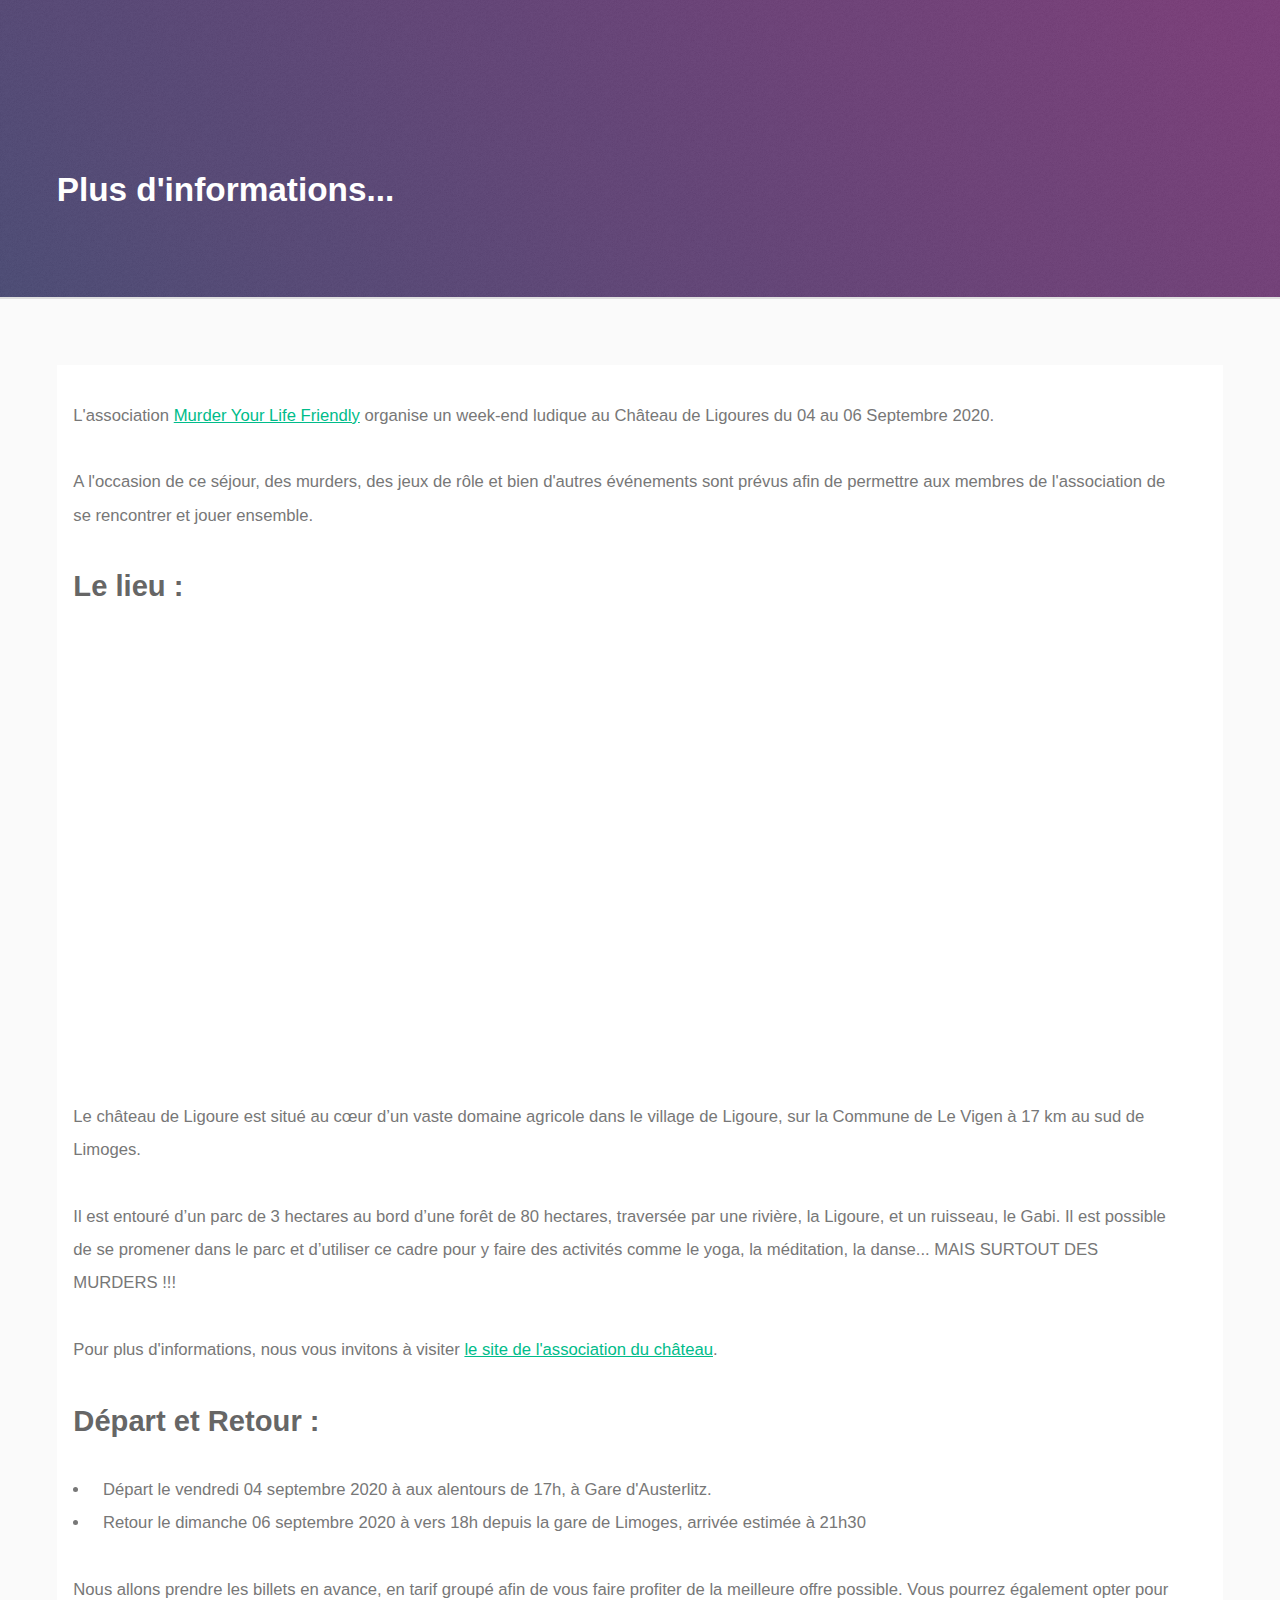
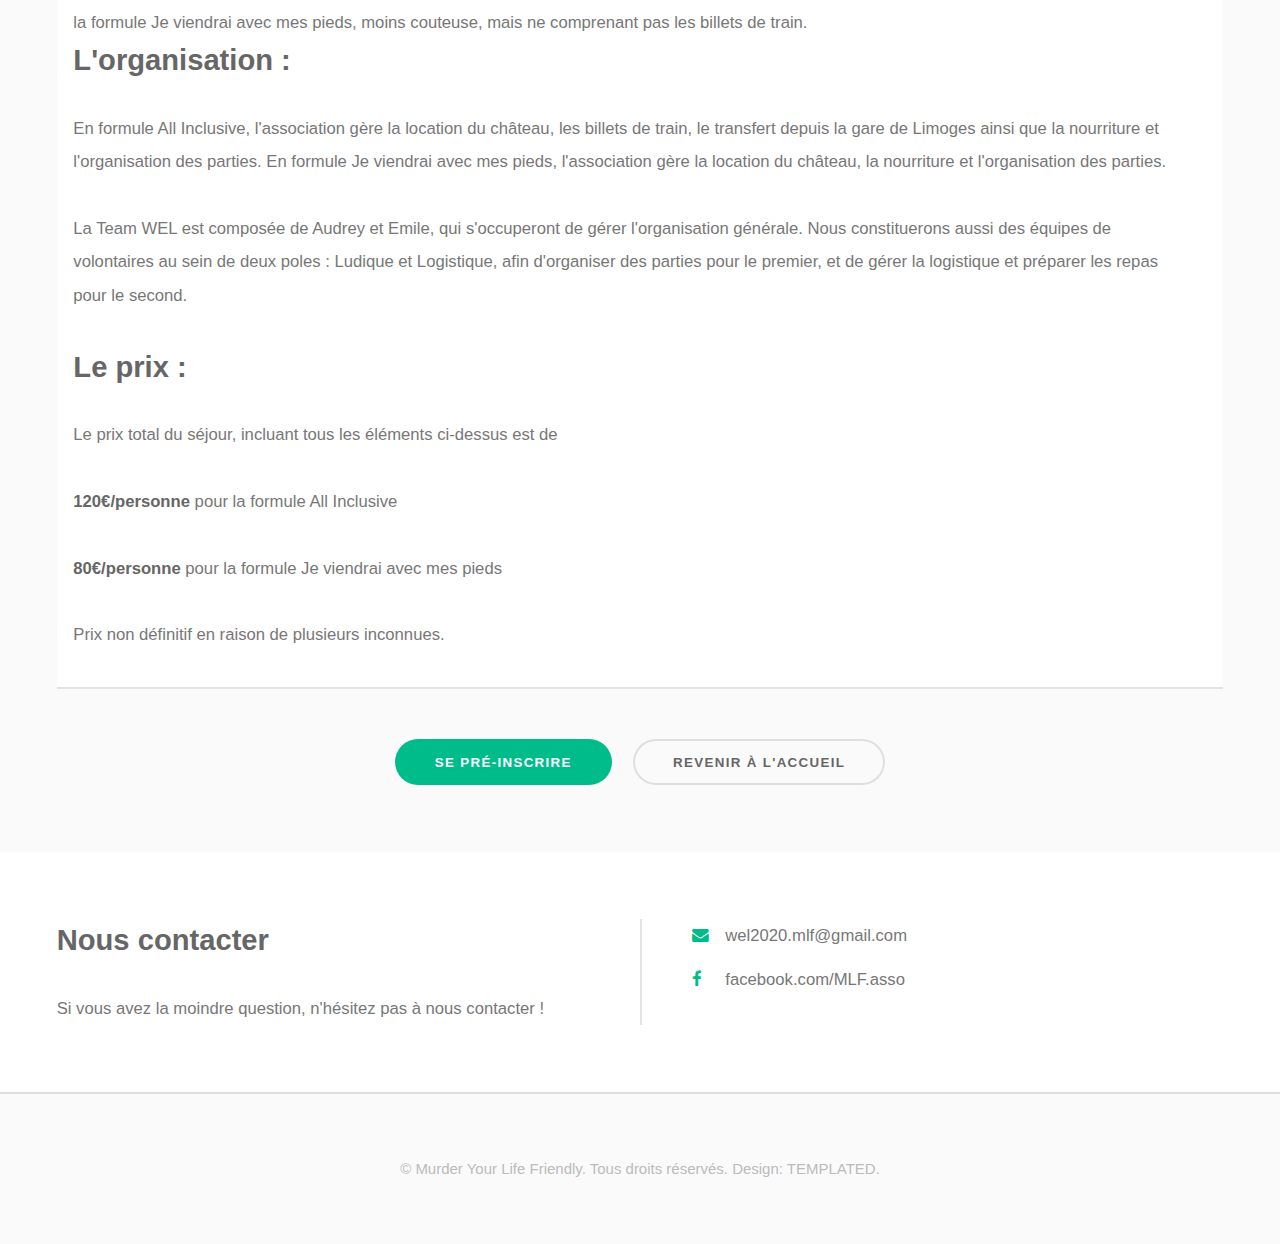
==== infos.html @ a739f050 "Pushing site" ====
<!DOCTYPE HTML>
<!--
	Prism by TEMPLATED
	templated.co @templatedco
	Released for free under the Creative Commons Attribution 3.0 license (templated.co/license)
-->
<html>
	<head>
		<title>MLF - WEL</title>
		<meta charset="utf-8" />
		<meta name="viewport" content="width=device-width, initial-scale=1" />
		<!--[if lte IE 8]><script src="assets/js/ie/html5shiv.js"></script><![endif]-->
		<link rel="stylesheet" href="assets/css/main.css" />
		<!--[if lte IE 9]><link rel="stylesheet" href="assets/css/ie9.css" /><![endif]-->
	</head>
	<body>

		<!-- Banner -->
			<section id="banner_small">
				<div class="inner split">
					<section>
						<h2>Plus d'informations...</h2>
					</section>
				</div>
			</section>

		<!-- One -->
		<!--
			<section id="one" class="wrapper">
				<div class="inner split">
					<section>
						<h2>Magna feugiat adipiscing</h2>
						<p>Lorem ipsum nisl sed cursus magna et amet veroeros. Sed phasellus aliquam et tempus lorem feugiat adipiscing lorem. Morbi pharetra vitae felis placerat pharetra. Nulla risus orci, dapibus id malesuada et nec, malesuada quis orci. Pellentesque eget consequat.</p>
						<ul class="actions">
							<li><a href="#" class="button alt">Learn more</a></li>
						</ul>
					</section>
					<section>
						<ul class="checklist">
							<li>Ipsum nisl sed cursus magna</li>
							<li>Amet veroeros sed aliquam consequat</li>
							<li>Tempus lorem adipiscing et lorem</li>
							<li>Morbi pharetra vitae felis placerat</li>
							<li>Pharetra nulla risus orci dapibus</li>
						</ul>
					</section>
				</div>
			</section>
		-->

		<!-- Two -->
			<section id="two" class="wrapper style2 alt">
				<div class="inner">
					<div class="spotlight">
						<div class="contentfull">
								<p>L'association <a href="https://mylf.fr/" target="_blank">Murder Your Life Friendly</a>&nbsp;organise un week-end ludique au Ch&acirc;teau de Ligoures du 04 au 06 Septembre 2020.</p>
								<p>A l'occasion de ce s&eacute;jour, des murders, des jeux de r&ocirc;le et bien d'autres &eacute;v&eacute;nements sont pr&eacute;vus afin de permettre aux membres de l'association de se rencontrer et jouer ensemble.</p>
								<h2>Le lieu :</h2>
								<iframe src="https://www.google.com/maps/embed?pb=!1m14!1m8!1m3!1d712831.6262749714!2d1.0717481382396996!3d45.741885128890125!3m2!1i1024!2i768!4f13.1!3m3!1m2!1s0x47f92dbee519f5dd%3A0xae5ae75491659375!2sCh%C3%A2teau%20Ligoure%2C%2087110%20Le%20Vigen!5e0!3m2!1sfr!2sfr!4v1578148401594!5m2!1sfr!2sfr" width="600" height="450" frameborder="0" style="border:0;" allowfullscreen=""></iframe>								<p>Le ch&acirc;teau de Ligoure est situ&eacute; au c&oelig;ur d&rsquo;un vaste domaine agricole dans le village de Ligoure, sur la Commune de Le Vigen &agrave; 17 km au sud de Limoges.&nbsp;</p>
								<p>Il est entour&eacute; d&rsquo;un parc de 3 hectares au bord d&rsquo;une for&ecirc;t de 80 hectares, travers&eacute;e par une rivi&egrave;re, la Ligoure, et un ruisseau, le Gabi. Il est possible de se promener dans le parc et d&rsquo;utiliser ce cadre pour y faire des activit&eacute;s comme le yoga, la m&eacute;ditation, la danse... MAIS SURTOUT DES MURDERS !!!</p>
								<p>Pour plus d'informations, nous vous invitons &agrave; visiter <a href="https://chateaudeligoure.wordpress.com/" target="_blank">le site de l'association du ch&acirc;teau</a>.</p>
								<h2>D&eacute;part et Retour :</h2>
								<ul>
								<li>&nbsp;D&eacute;part le vendredi 04 septembre 2020 &agrave; aux alentours de 17h, &agrave; Gare d'Austerlitz.</li>
								<li>&nbsp;Retour le dimanche 06 septembre 2020 &agrave; vers 18h depuis la gare de Limoges, arriv&eacute;e estim&eacute;e &agrave; 21h30</li>
								</ul>
								<div>Nous allons prendre les billets en avance, en tarif group&eacute; afin de vous faire profiter de la meilleure offre possible. Vous pourrez &eacute;galement opter pour la formule Je viendrai avec mes pieds, moins couteuse, mais ne comprenant pas les billets de train.</div>
								<h2>L'organisation :</h2>
								<p>En formule All Inclusive, l'association g&egrave;re la location du ch&acirc;teau, les billets de train, le transfert depuis la gare de Limoges ainsi que la nourriture et l'organisation des parties. En formule Je viendrai avec mes pieds, l'association g&egrave;re la location du ch&acirc;teau, la nourriture et l'organisation des parties.</p>
								<p>La Team WEL est compos&eacute;e de Audrey et Emile, qui s'occuperont de g&eacute;rer l'organisation générale. Nous constituerons aussi des &eacute;quipes de volontaires au sein de deux poles : Ludique et Logistique, afin d'organiser des parties pour le premier, et de g&eacute;rer la logistique et pr&eacute;parer les repas pour le second.</p>
								<h2>Le prix :</h2>
								<p>Le prix total du s&eacute;jour, incluant tous les &eacute;l&eacute;ments ci-dessus est de</p>
								<p><strong>120&euro;/personne</strong> pour la formule All Inclusive</p>
								<p><strong>80&euro;/personne</strong> pour la formule Je viendrai avec mes pieds</p>
								<p>Prix non d&eacute;finitif en raison de plusieurs inconnues.</p>
						</div>
					</div>
					<ul class="actions special">
						<li><a href="https://forms.gle/TdFomuJJEs3Grswm9" class="button special">Se pré-inscrire</a></li>
						<li><a href="index.html" class="button alt">Revenir à l'accueil</a></li>
					</ul>
				</div>
			</section>

		<!-- Contact -->
			<section id="contact" class="wrapper">
				<div class="inner split">
					<section>
						<h2>Nous contacter</h2>
						<p>Si vous avez la moindre question, n'hésitez pas à nous contacter !</p>				
					</section>
					<section>
						<ul class="contact">
							<li class="fa-envelope"><a href="mailto:wel2020.mlf@gmail.com" target="_blank">wel2020.mlf@gmail.com</a></li>
							<li class="fa-facebook"><a href="https://www.facebook.com/MLF.asso/" target="_blank">facebook.com/MLF.asso</a></li>
						</ul>
					</section>
				</div>
			</section>

		<!-- Footer -->
			<footer id="footer">
				<div class="copyright">
					&copy; Murder Your Life Friendly. Tous droits réservés. Design: <a href="http://templated.co">TEMPLATED</a>.
				</div>
			</footer>

		<!-- Scripts -->
			<script src="assets/js/jquery.min.js"></script>
			<script src="assets/js/skel.min.js"></script>
			<script src="assets/js/util.js"></script>
			<!--[if lte IE 8]><script src="assets/js/ie/respond.min.js"></script><![endif]-->
			<script src="assets/js/main.js"></script>

	</body>
</html>
---- assets/css/main.css ----
@import url(font-awesome.min.css);

/*
	Prism by TEMPLATED
	templated.co @templatedco
	Released for free under the Creative Commons Attribution 3.0 license (templated.co/license)
*/

/* Reset */

	html, body, div, span, applet, object, iframe, h1, h2, h3, h4, h5, h6, p, blockquote, pre, a, abbr, acronym, address, big, cite, code, del, dfn, em, img, ins, kbd, q, s, samp, small, strike, strong, sub, sup, tt, var, b, u, i, center, dl, dt, dd, ol, ul, li, fieldset, form, label, legend, table, caption, tbody, tfoot, thead, tr, th, td, article, aside, canvas, details, embed, figure, figcaption, footer, header, hgroup, menu, nav, output, ruby, section, summary, time, mark, audio, video {
		margin: 0;
		padding: 0;
		border: 0;
		font-size: 100%;
		font: inherit;
		vertical-align: baseline;
	}

	article, aside, details, figcaption, figure, footer, header, hgroup, menu, nav, section {
		display: block;
	}

	body {
		line-height: 1;
	}

	ol, ul {
		list-style: none;
	}

	blockquote, q {
		quotes: none;
	}

	blockquote:before, blockquote:after, q:before, q:after {
		content: '';
		content: none;
	}

	table {
		border-collapse: collapse;
		border-spacing: 0;
	}

	body {
		-webkit-text-size-adjust: none;
	}

/* Box Model */

	*, *:before, *:after {
		-moz-box-sizing: border-box;
		-webkit-box-sizing: border-box;
		box-sizing: border-box;
	}

/* Grid */

	.row {
		border-bottom: solid 1px transparent;
		-moz-box-sizing: border-box;
		-webkit-box-sizing: border-box;
		box-sizing: border-box;
	}

	.row > * {
		float: left;
		-moz-box-sizing: border-box;
		-webkit-box-sizing: border-box;
		box-sizing: border-box;
	}

	.row:after, .row:before {
		content: '';
		display: block;
		clear: both;
		height: 0;
	}

	.row.uniform > * > :first-child {
		margin-top: 0;
	}

	.row.uniform > * > :last-child {
		margin-bottom: 0;
	}

	.row.\30 \25 > * {
		padding: 0 0 0 0em;
	}

	.row.\30 \25 {
		margin: 0 0 -1px 0em;
	}

	.row.uniform.\30 \25 > * {
		padding: 0em 0 0 0em;
	}

	.row.uniform.\30 \25 {
		margin: 0em 0 -1px 0em;
	}

	.row > * {
		padding: 0 0 0 2em;
	}

	.row {
		margin: 0 0 -1px -2em;
	}

	.row.uniform > * {
		padding: 2em 0 0 2em;
	}

	.row.uniform {
		margin: -2em 0 -1px -2em;
	}

	.row.\32 00\25 > * {
		padding: 0 0 0 4em;
	}

	.row.\32 00\25 {
		margin: 0 0 -1px -4em;
	}

	.row.uniform.\32 00\25 > * {
		padding: 4em 0 0 4em;
	}

	.row.uniform.\32 00\25 {
		margin: -4em 0 -1px -4em;
	}

	.row.\31 50\25 > * {
		padding: 0 0 0 3em;
	}

	.row.\31 50\25 {
		margin: 0 0 -1px -3em;
	}

	.row.uniform.\31 50\25 > * {
		padding: 3em 0 0 3em;
	}

	.row.uniform.\31 50\25 {
		margin: -3em 0 -1px -3em;
	}

	.row.\35 0\25 > * {
		padding: 0 0 0 1em;
	}

	.row.\35 0\25 {
		margin: 0 0 -1px -1em;
	}

	.row.uniform.\35 0\25 > * {
		padding: 1em 0 0 1em;
	}

	.row.uniform.\35 0\25 {
		margin: -1em 0 -1px -1em;
	}

	.row.\32 5\25 > * {
		padding: 0 0 0 0.5em;
	}

	.row.\32 5\25 {
		margin: 0 0 -1px -0.5em;
	}

	.row.uniform.\32 5\25 > * {
		padding: 0.5em 0 0 0.5em;
	}

	.row.uniform.\32 5\25 {
		margin: -0.5em 0 -1px -0.5em;
	}

	.\31 2u, .\31 2u\24 {
		width: 100%;
		clear: none;
		margin-left: 0;
	}

	.\31 1u, .\31 1u\24 {
		width: 91.6666666667%;
		clear: none;
		margin-left: 0;
	}

	.\31 0u, .\31 0u\24 {
		width: 83.3333333333%;
		clear: none;
		margin-left: 0;
	}

	.\39 u, .\39 u\24 {
		width: 75%;
		clear: none;
		margin-left: 0;
	}

	.\38 u, .\38 u\24 {
		width: 66.6666666667%;
		clear: none;
		margin-left: 0;
	}

	.\37 u, .\37 u\24 {
		width: 58.3333333333%;
		clear: none;
		margin-left: 0;
	}

	.\36 u, .\36 u\24 {
		width: 50%;
		clear: none;
		margin-left: 0;
	}

	.\35 u, .\35 u\24 {
		width: 41.6666666667%;
		clear: none;
		margin-left: 0;
	}

	.\34 u, .\34 u\24 {
		width: 33.3333333333%;
		clear: none;
		margin-left: 0;
	}

	.\33 u, .\33 u\24 {
		width: 25%;
		clear: none;
		margin-left: 0;
	}

	.\32 u, .\32 u\24 {
		width: 16.6666666667%;
		clear: none;
		margin-left: 0;
	}

	.\31 u, .\31 u\24 {
		width: 8.3333333333%;
		clear: none;
		margin-left: 0;
	}

	.\31 2u\24 + *,
	.\31 1u\24 + *,
	.\31 0u\24 + *,
	.\39 u\24 + *,
	.\38 u\24 + *,
	.\37 u\24 + *,
	.\36 u\24 + *,
	.\35 u\24 + *,
	.\34 u\24 + *,
	.\33 u\24 + *,
	.\32 u\24 + *,
	.\31 u\24 + * {
		clear: left;
	}

	.\-11u {
		margin-left: 91.66667%;
	}

	.\-10u {
		margin-left: 83.33333%;
	}

	.\-9u {
		margin-left: 75%;
	}

	.\-8u {
		margin-left: 66.66667%;
	}

	.\-7u {
		margin-left: 58.33333%;
	}

	.\-6u {
		margin-left: 50%;
	}

	.\-5u {
		margin-left: 41.66667%;
	}

	.\-4u {
		margin-left: 33.33333%;
	}

	.\-3u {
		margin-left: 25%;
	}

	.\-2u {
		margin-left: 16.66667%;
	}

	.\-1u {
		margin-left: 8.33333%;
	}

	@media screen and (max-width: 1680px) {

		.row > * {
			padding: 0 0 0 2em;
		}

		.row {
			margin: 0 0 -1px -2em;
		}

		.row.uniform > * {
			padding: 2em 0 0 2em;
		}

		.row.uniform {
			margin: -2em 0 -1px -2em;
		}

		.row.\32 00\25 > * {
			padding: 0 0 0 4em;
		}

		.row.\32 00\25 {
			margin: 0 0 -1px -4em;
		}

		.row.uniform.\32 00\25 > * {
			padding: 4em 0 0 4em;
		}

		.row.uniform.\32 00\25 {
			margin: -4em 0 -1px -4em;
		}

		.row.\31 50\25 > * {
			padding: 0 0 0 3em;
		}

		.row.\31 50\25 {
			margin: 0 0 -1px -3em;
		}

		.row.uniform.\31 50\25 > * {
			padding: 3em 0 0 3em;
		}

		.row.uniform.\31 50\25 {
			margin: -3em 0 -1px -3em;
		}

		.row.\35 0\25 > * {
			padding: 0 0 0 1em;
		}

		.row.\35 0\25 {
			margin: 0 0 -1px -1em;
		}

		.row.uniform.\35 0\25 > * {
			padding: 1em 0 0 1em;
		}

		.row.uniform.\35 0\25 {
			margin: -1em 0 -1px -1em;
		}

		.row.\32 5\25 > * {
			padding: 0 0 0 0.5em;
		}

		.row.\32 5\25 {
			margin: 0 0 -1px -0.5em;
		}

		.row.uniform.\32 5\25 > * {
			padding: 0.5em 0 0 0.5em;
		}

		.row.uniform.\32 5\25 {
			margin: -0.5em 0 -1px -0.5em;
		}

		.\31 2u\28xlarge\29, .\31 2u\24\28xlarge\29 {
			width: 100%;
			clear: none;
			margin-left: 0;
		}

		.\31 1u\28xlarge\29, .\31 1u\24\28xlarge\29 {
			width: 91.6666666667%;
			clear: none;
			margin-left: 0;
		}

		.\31 0u\28xlarge\29, .\31 0u\24\28xlarge\29 {
			width: 83.3333333333%;
			clear: none;
			margin-left: 0;
		}

		.\39 u\28xlarge\29, .\39 u\24\28xlarge\29 {
			width: 75%;
			clear: none;
			margin-left: 0;
		}

		.\38 u\28xlarge\29, .\38 u\24\28xlarge\29 {
			width: 66.6666666667%;
			clear: none;
			margin-left: 0;
		}

		.\37 u\28xlarge\29, .\37 u\24\28xlarge\29 {
			width: 58.3333333333%;
			clear: none;
			margin-left: 0;
		}

		.\36 u\28xlarge\29, .\36 u\24\28xlarge\29 {
			width: 50%;
			clear: none;
			margin-left: 0;
		}

		.\35 u\28xlarge\29, .\35 u\24\28xlarge\29 {
			width: 41.6666666667%;
			clear: none;
			margin-left: 0;
		}

		.\34 u\28xlarge\29, .\34 u\24\28xlarge\29 {
			width: 33.3333333333%;
			clear: none;
			margin-left: 0;
		}

		.\33 u\28xlarge\29, .\33 u\24\28xlarge\29 {
			width: 25%;
			clear: none;
			margin-left: 0;
		}

		.\32 u\28xlarge\29, .\32 u\24\28xlarge\29 {
			width: 16.6666666667%;
			clear: none;
			margin-left: 0;
		}

		.\31 u\28xlarge\29, .\31 u\24\28xlarge\29 {
			width: 8.3333333333%;
			clear: none;
			margin-left: 0;
		}

		.\31 2u\24\28xlarge\29 + *,
		.\31 1u\24\28xlarge\29 + *,
		.\31 0u\24\28xlarge\29 + *,
		.\39 u\24\28xlarge\29 + *,
		.\38 u\24\28xlarge\29 + *,
		.\37 u\24\28xlarge\29 + *,
		.\36 u\24\28xlarge\29 + *,
		.\35 u\24\28xlarge\29 + *,
		.\34 u\24\28xlarge\29 + *,
		.\33 u\24\28xlarge\29 + *,
		.\32 u\24\28xlarge\29 + *,
		.\31 u\24\28xlarge\29 + * {
			clear: left;
		}

		.\-11u\28xlarge\29 {
			margin-left: 91.66667%;
		}

		.\-10u\28xlarge\29 {
			margin-left: 83.33333%;
		}

		.\-9u\28xlarge\29 {
			margin-left: 75%;
		}

		.\-8u\28xlarge\29 {
			margin-left: 66.66667%;
		}

		.\-7u\28xlarge\29 {
			margin-left: 58.33333%;
		}

		.\-6u\28xlarge\29 {
			margin-left: 50%;
		}

		.\-5u\28xlarge\29 {
			margin-left: 41.66667%;
		}

		.\-4u\28xlarge\29 {
			margin-left: 33.33333%;
		}

		.\-3u\28xlarge\29 {
			margin-left: 25%;
		}

		.\-2u\28xlarge\29 {
			margin-left: 16.66667%;
		}

		.\-1u\28xlarge\29 {
			margin-left: 8.33333%;
		}

	}

	@media screen and (max-width: 1366px) {

		.row > * {
			padding: 0 0 0 1.5em;
		}

		.row {
			margin: 0 0 -1px -1.5em;
		}

		.row.uniform > * {
			padding: 1.5em 0 0 1.5em;
		}

		.row.uniform {
			margin: -1.5em 0 -1px -1.5em;
		}

		.row.\32 00\25 > * {
			padding: 0 0 0 3em;
		}

		.row.\32 00\25 {
			margin: 0 0 -1px -3em;
		}

		.row.uniform.\32 00\25 > * {
			padding: 3em 0 0 3em;
		}

		.row.uniform.\32 00\25 {
			margin: -3em 0 -1px -3em;
		}

		.row.\31 50\25 > * {
			padding: 0 0 0 2.25em;
		}

		.row.\31 50\25 {
			margin: 0 0 -1px -2.25em;
		}

		.row.uniform.\31 50\25 > * {
			padding: 2.25em 0 0 2.25em;
		}

		.row.uniform.\31 50\25 {
			margin: -2.25em 0 -1px -2.25em;
		}

		.row.\35 0\25 > * {
			padding: 0 0 0 0.75em;
		}

		.row.\35 0\25 {
			margin: 0 0 -1px -0.75em;
		}

		.row.uniform.\35 0\25 > * {
			padding: 0.75em 0 0 0.75em;
		}

		.row.uniform.\35 0\25 {
			margin: -0.75em 0 -1px -0.75em;
		}

		.row.\32 5\25 > * {
			padding: 0 0 0 0.375em;
		}

		.row.\32 5\25 {
			margin: 0 0 -1px -0.375em;
		}

		.row.uniform.\32 5\25 > * {
			padding: 0.375em 0 0 0.375em;
		}

		.row.uniform.\32 5\25 {
			margin: -0.375em 0 -1px -0.375em;
		}

		.\31 2u\28large\29, .\31 2u\24\28large\29 {
			width: 100%;
			clear: none;
			margin-left: 0;
		}

		.\31 1u\28large\29, .\31 1u\24\28large\29 {
			width: 91.6666666667%;
			clear: none;
			margin-left: 0;
		}

		.\31 0u\28large\29, .\31 0u\24\28large\29 {
			width: 83.3333333333%;
			clear: none;
			margin-left: 0;
		}

		.\39 u\28large\29, .\39 u\24\28large\29 {
			width: 75%;
			clear: none;
			margin-left: 0;
		}

		.\38 u\28large\29, .\38 u\24\28large\29 {
			width: 66.6666666667%;
			clear: none;
			margin-left: 0;
		}

		.\37 u\28large\29, .\37 u\24\28large\29 {
			width: 58.3333333333%;
			clear: none;
			margin-left: 0;
		}

		.\36 u\28large\29, .\36 u\24\28large\29 {
			width: 50%;
			clear: none;
			margin-left: 0;
		}

		.\35 u\28large\29, .\35 u\24\28large\29 {
			width: 41.6666666667%;
			clear: none;
			margin-left: 0;
		}

		.\34 u\28large\29, .\34 u\24\28large\29 {
			width: 33.3333333333%;
			clear: none;
			margin-left: 0;
		}

		.\33 u\28large\29, .\33 u\24\28large\29 {
			width: 25%;
			clear: none;
			margin-left: 0;
		}

		.\32 u\28large\29, .\32 u\24\28large\29 {
			width: 16.6666666667%;
			clear: none;
			margin-left: 0;
		}

		.\31 u\28large\29, .\31 u\24\28large\29 {
			width: 8.3333333333%;
			clear: none;
			margin-left: 0;
		}

		.\31 2u\24\28large\29 + *,
		.\31 1u\24\28large\29 + *,
		.\31 0u\24\28large\29 + *,
		.\39 u\24\28large\29 + *,
		.\38 u\24\28large\29 + *,
		.\37 u\24\28large\29 + *,
		.\36 u\24\28large\29 + *,
		.\35 u\24\28large\29 + *,
		.\34 u\24\28large\29 + *,
		.\33 u\24\28large\29 + *,
		.\32 u\24\28large\29 + *,
		.\31 u\24\28large\29 + * {
			clear: left;
		}

		.\-11u\28large\29 {
			margin-left: 91.66667%;
		}

		.\-10u\28large\29 {
			margin-left: 83.33333%;
		}

		.\-9u\28large\29 {
			margin-left: 75%;
		}

		.\-8u\28large\29 {
			margin-left: 66.66667%;
		}

		.\-7u\28large\29 {
			margin-left: 58.33333%;
		}

		.\-6u\28large\29 {
			margin-left: 50%;
		}

		.\-5u\28large\29 {
			margin-left: 41.66667%;
		}

		.\-4u\28large\29 {
			margin-left: 33.33333%;
		}

		.\-3u\28large\29 {
			margin-left: 25%;
		}

		.\-2u\28large\29 {
			margin-left: 16.66667%;
		}

		.\-1u\28large\29 {
			margin-left: 8.33333%;
		}

	}

	@media screen and (max-width: 980px) {

		.row > * {
			padding: 0 0 0 1.5em;
		}

		.row {
			margin: 0 0 -1px -1.5em;
		}

		.row.uniform > * {
			padding: 1.5em 0 0 1.5em;
		}

		.row.uniform {
			margin: -1.5em 0 -1px -1.5em;
		}

		.row.\32 00\25 > * {
			padding: 0 0 0 3em;
		}

		.row.\32 00\25 {
			margin: 0 0 -1px -3em;
		}

		.row.uniform.\32 00\25 > * {
			padding: 3em 0 0 3em;
		}

		.row.uniform.\32 00\25 {
			margin: -3em 0 -1px -3em;
		}

		.row.\31 50\25 > * {
			padding: 0 0 0 2.25em;
		}

		.row.\31 50\25 {
			margin: 0 0 -1px -2.25em;
		}

		.row.uniform.\31 50\25 > * {
			padding: 2.25em 0 0 2.25em;
		}

		.row.uniform.\31 50\25 {
			margin: -2.25em 0 -1px -2.25em;
		}

		.row.\35 0\25 > * {
			padding: 0 0 0 0.75em;
		}

		.row.\35 0\25 {
			margin: 0 0 -1px -0.75em;
		}

		.row.uniform.\35 0\25 > * {
			padding: 0.75em 0 0 0.75em;
		}

		.row.uniform.\35 0\25 {
			margin: -0.75em 0 -1px -0.75em;
		}

		.row.\32 5\25 > * {
			padding: 0 0 0 0.375em;
		}

		.row.\32 5\25 {
			margin: 0 0 -1px -0.375em;
		}

		.row.uniform.\32 5\25 > * {
			padding: 0.375em 0 0 0.375em;
		}

		.row.uniform.\32 5\25 {
			margin: -0.375em 0 -1px -0.375em;
		}

		.\31 2u\28medium\29, .\31 2u\24\28medium\29 {
			width: 100%;
			clear: none;
			margin-left: 0;
		}

		.\31 1u\28medium\29, .\31 1u\24\28medium\29 {
			width: 91.6666666667%;
			clear: none;
			margin-left: 0;
		}

		.\31 0u\28medium\29, .\31 0u\24\28medium\29 {
			width: 83.3333333333%;
			clear: none;
			margin-left: 0;
		}

		.\39 u\28medium\29, .\39 u\24\28medium\29 {
			width: 75%;
			clear: none;
			margin-left: 0;
		}

		.\38 u\28medium\29, .\38 u\24\28medium\29 {
			width: 66.6666666667%;
			clear: none;
			margin-left: 0;
		}

		.\37 u\28medium\29, .\37 u\24\28medium\29 {
			width: 58.3333333333%;
			clear: none;
			margin-left: 0;
		}

		.\36 u\28medium\29, .\36 u\24\28medium\29 {
			width: 50%;
			clear: none;
			margin-left: 0;
		}

		.\35 u\28medium\29, .\35 u\24\28medium\29 {
			width: 41.6666666667%;
			clear: none;
			margin-left: 0;
		}

		.\34 u\28medium\29, .\34 u\24\28medium\29 {
			width: 33.3333333333%;
			clear: none;
			margin-left: 0;
		}

		.\33 u\28medium\29, .\33 u\24\28medium\29 {
			width: 25%;
			clear: none;
			margin-left: 0;
		}

		.\32 u\28medium\29, .\32 u\24\28medium\29 {
			width: 16.6666666667%;
			clear: none;
			margin-left: 0;
		}

		.\31 u\28medium\29, .\31 u\24\28medium\29 {
			width: 8.3333333333%;
			clear: none;
			margin-left: 0;
		}

		.\31 2u\24\28medium\29 + *,
		.\31 1u\24\28medium\29 + *,
		.\31 0u\24\28medium\29 + *,
		.\39 u\24\28medium\29 + *,
		.\38 u\24\28medium\29 + *,
		.\37 u\24\28medium\29 + *,
		.\36 u\24\28medium\29 + *,
		.\35 u\24\28medium\29 + *,
		.\34 u\24\28medium\29 + *,
		.\33 u\24\28medium\29 + *,
		.\32 u\24\28medium\29 + *,
		.\31 u\24\28medium\29 + * {
			clear: left;
		}

		.\-11u\28medium\29 {
			margin-left: 91.66667%;
		}

		.\-10u\28medium\29 {
			margin-left: 83.33333%;
		}

		.\-9u\28medium\29 {
			margin-left: 75%;
		}

		.\-8u\28medium\29 {
			margin-left: 66.66667%;
		}

		.\-7u\28medium\29 {
			margin-left: 58.33333%;
		}

		.\-6u\28medium\29 {
			margin-left: 50%;
		}

		.\-5u\28medium\29 {
			margin-left: 41.66667%;
		}

		.\-4u\28medium\29 {
			margin-left: 33.33333%;
		}

		.\-3u\28medium\29 {
			margin-left: 25%;
		}

		.\-2u\28medium\29 {
			margin-left: 16.66667%;
		}

		.\-1u\28medium\29 {
			margin-left: 8.33333%;
		}

	}

	@media screen and (max-width: 736px) {

		.row > * {
			padding: 0 0 0 1.25em;
		}

		.row {
			margin: 0 0 -1px -1.25em;
		}

		.row.uniform > * {
			padding: 1.25em 0 0 1.25em;
		}

		.row.uniform {
			margin: -1.25em 0 -1px -1.25em;
		}

		.row.\32 00\25 > * {
			padding: 0 0 0 2.5em;
		}

		.row.\32 00\25 {
			margin: 0 0 -1px -2.5em;
		}

		.row.uniform.\32 00\25 > * {
			padding: 2.5em 0 0 2.5em;
		}

		.row.uniform.\32 00\25 {
			margin: -2.5em 0 -1px -2.5em;
		}

		.row.\31 50\25 > * {
			padding: 0 0 0 1.875em;
		}

		.row.\31 50\25 {
			margin: 0 0 -1px -1.875em;
		}

		.row.uniform.\31 50\25 > * {
			padding: 1.875em 0 0 1.875em;
		}

		.row.uniform.\31 50\25 {
			margin: -1.875em 0 -1px -1.875em;
		}

		.row.\35 0\25 > * {
			padding: 0 0 0 0.625em;
		}

		.row.\35 0\25 {
			margin: 0 0 -1px -0.625em;
		}

		.row.uniform.\35 0\25 > * {
			padding: 0.625em 0 0 0.625em;
		}

		.row.uniform.\35 0\25 {
			margin: -0.625em 0 -1px -0.625em;
		}

		.row.\32 5\25 > * {
			padding: 0 0 0 0.3125em;
		}

		.row.\32 5\25 {
			margin: 0 0 -1px -0.3125em;
		}

		.row.uniform.\32 5\25 > * {
			padding: 0.3125em 0 0 0.3125em;
		}

		.row.uniform.\32 5\25 {
			margin: -0.3125em 0 -1px -0.3125em;
		}

		.\31 2u\28small\29, .\31 2u\24\28small\29 {
			width: 100%;
			clear: none;
			margin-left: 0;
		}

		.\31 1u\28small\29, .\31 1u\24\28small\29 {
			width: 91.6666666667%;
			clear: none;
			margin-left: 0;
		}

		.\31 0u\28small\29, .\31 0u\24\28small\29 {
			width: 83.3333333333%;
			clear: none;
			margin-left: 0;
		}

		.\39 u\28small\29, .\39 u\24\28small\29 {
			width: 75%;
			clear: none;
			margin-left: 0;
		}

		.\38 u\28small\29, .\38 u\24\28small\29 {
			width: 66.6666666667%;
			clear: none;
			margin-left: 0;
		}

		.\37 u\28small\29, .\37 u\24\28small\29 {
			width: 58.3333333333%;
			clear: none;
			margin-left: 0;
		}

		.\36 u\28small\29, .\36 u\24\28small\29 {
			width: 50%;
			clear: none;
			margin-left: 0;
		}

		.\35 u\28small\29, .\35 u\24\28small\29 {
			width: 41.6666666667%;
			clear: none;
			margin-left: 0;
		}

		.\34 u\28small\29, .\34 u\24\28small\29 {
			width: 33.3333333333%;
			clear: none;
			margin-left: 0;
		}

		.\33 u\28small\29, .\33 u\24\28small\29 {
			width: 25%;
			clear: none;
			margin-left: 0;
		}

		.\32 u\28small\29, .\32 u\24\28small\29 {
			width: 16.6666666667%;
			clear: none;
			margin-left: 0;
		}

		.\31 u\28small\29, .\31 u\24\28small\29 {
			width: 8.3333333333%;
			clear: none;
			margin-left: 0;
		}

		.\31 2u\24\28small\29 + *,
		.\31 1u\24\28small\29 + *,
		.\31 0u\24\28small\29 + *,
		.\39 u\24\28small\29 + *,
		.\38 u\24\28small\29 + *,
		.\37 u\24\28small\29 + *,
		.\36 u\24\28small\29 + *,
		.\35 u\24\28small\29 + *,
		.\34 u\24\28small\29 + *,
		.\33 u\24\28small\29 + *,
		.\32 u\24\28small\29 + *,
		.\31 u\24\28small\29 + * {
			clear: left;
		}

		.\-11u\28small\29 {
			margin-left: 91.66667%;
		}

		.\-10u\28small\29 {
			margin-left: 83.33333%;
		}

		.\-9u\28small\29 {
			margin-left: 75%;
		}

		.\-8u\28small\29 {
			margin-left: 66.66667%;
		}

		.\-7u\28small\29 {
			margin-left: 58.33333%;
		}

		.\-6u\28small\29 {
			margin-left: 50%;
		}

		.\-5u\28small\29 {
			margin-left: 41.66667%;
		}

		.\-4u\28small\29 {
			margin-left: 33.33333%;
		}

		.\-3u\28small\29 {
			margin-left: 25%;
		}

		.\-2u\28small\29 {
			margin-left: 16.66667%;
		}

		.\-1u\28small\29 {
			margin-left: 8.33333%;
		}

	}

	@media screen and (max-width: 480px) {

		.row > * {
			padding: 0 0 0 1.25em;
		}

		.row {
			margin: 0 0 -1px -1.25em;
		}

		.row.uniform > * {
			padding: 1.25em 0 0 1.25em;
		}

		.row.uniform {
			margin: -1.25em 0 -1px -1.25em;
		}

		.row.\32 00\25 > * {
			padding: 0 0 0 2.5em;
		}

		.row.\32 00\25 {
			margin: 0 0 -1px -2.5em;
		}

		.row.uniform.\32 00\25 > * {
			padding: 2.5em 0 0 2.5em;
		}

		.row.uniform.\32 00\25 {
			margin: -2.5em 0 -1px -2.5em;
		}

		.row.\31 50\25 > * {
			padding: 0 0 0 1.875em;
		}

		.row.\31 50\25 {
			margin: 0 0 -1px -1.875em;
		}

		.row.uniform.\31 50\25 > * {
			padding: 1.875em 0 0 1.875em;
		}

		.row.uniform.\31 50\25 {
			margin: -1.875em 0 -1px -1.875em;
		}

		.row.\35 0\25 > * {
			padding: 0 0 0 0.625em;
		}

		.row.\35 0\25 {
			margin: 0 0 -1px -0.625em;
		}

		.row.uniform.\35 0\25 > * {
			padding: 0.625em 0 0 0.625em;
		}

		.row.uniform.\35 0\25 {
			margin: -0.625em 0 -1px -0.625em;
		}

		.row.\32 5\25 > * {
			padding: 0 0 0 0.3125em;
		}

		.row.\32 5\25 {
			margin: 0 0 -1px -0.3125em;
		}

		.row.uniform.\32 5\25 > * {
			padding: 0.3125em 0 0 0.3125em;
		}

		.row.uniform.\32 5\25 {
			margin: -0.3125em 0 -1px -0.3125em;
		}

		.\31 2u\28xsmall\29, .\31 2u\24\28xsmall\29 {
			width: 100%;
			clear: none;
			margin-left: 0;
		}

		.\31 1u\28xsmall\29, .\31 1u\24\28xsmall\29 {
			width: 91.6666666667%;
			clear: none;
			margin-left: 0;
		}

		.\31 0u\28xsmall\29, .\31 0u\24\28xsmall\29 {
			width: 83.3333333333%;
			clear: none;
			margin-left: 0;
		}

		.\39 u\28xsmall\29, .\39 u\24\28xsmall\29 {
			width: 75%;
			clear: none;
			margin-left: 0;
		}

		.\38 u\28xsmall\29, .\38 u\24\28xsmall\29 {
			width: 66.6666666667%;
			clear: none;
			margin-left: 0;
		}

		.\37 u\28xsmall\29, .\37 u\24\28xsmall\29 {
			width: 58.3333333333%;
			clear: none;
			margin-left: 0;
		}

		.\36 u\28xsmall\29, .\36 u\24\28xsmall\29 {
			width: 50%;
			clear: none;
			margin-left: 0;
		}

		.\35 u\28xsmall\29, .\35 u\24\28xsmall\29 {
			width: 41.6666666667%;
			clear: none;
			margin-left: 0;
		}

		.\34 u\28xsmall\29, .\34 u\24\28xsmall\29 {
			width: 33.3333333333%;
			clear: none;
			margin-left: 0;
		}

		.\33 u\28xsmall\29, .\33 u\24\28xsmall\29 {
			width: 25%;
			clear: none;
			margin-left: 0;
		}

		.\32 u\28xsmall\29, .\32 u\24\28xsmall\29 {
			width: 16.6666666667%;
			clear: none;
			margin-left: 0;
		}

		.\31 u\28xsmall\29, .\31 u\24\28xsmall\29 {
			width: 8.3333333333%;
			clear: none;
			margin-left: 0;
		}

		.\31 2u\24\28xsmall\29 + *,
		.\31 1u\24\28xsmall\29 + *,
		.\31 0u\24\28xsmall\29 + *,
		.\39 u\24\28xsmall\29 + *,
		.\38 u\24\28xsmall\29 + *,
		.\37 u\24\28xsmall\29 + *,
		.\36 u\24\28xsmall\29 + *,
		.\35 u\24\28xsmall\29 + *,
		.\34 u\24\28xsmall\29 + *,
		.\33 u\24\28xsmall\29 + *,
		.\32 u\24\28xsmall\29 + *,
		.\31 u\24\28xsmall\29 + * {
			clear: left;
		}

		.\-11u\28xsmall\29 {
			margin-left: 91.66667%;
		}

		.\-10u\28xsmall\29 {
			margin-left: 83.33333%;
		}

		.\-9u\28xsmall\29 {
			margin-left: 75%;
		}

		.\-8u\28xsmall\29 {
			margin-left: 66.66667%;
		}

		.\-7u\28xsmall\29 {
			margin-left: 58.33333%;
		}

		.\-6u\28xsmall\29 {
			margin-left: 50%;
		}

		.\-5u\28xsmall\29 {
			margin-left: 41.66667%;
		}

		.\-4u\28xsmall\29 {
			margin-left: 33.33333%;
		}

		.\-3u\28xsmall\29 {
			margin-left: 25%;
		}

		.\-2u\28xsmall\29 {
			margin-left: 16.66667%;
		}

		.\-1u\28xsmall\29 {
			margin-left: 8.33333%;
		}

	}

/* Basic */

	@-ms-viewport {
		width: device-width;
	}

	body {
		-ms-overflow-style: scrollbar;
	}

	@media screen and (max-width: 480px) {

		html, body {
			min-width: 320px;
		}

	}

	body {
		background: #fff;
	}

		body.is-loading *, body.is-loading *:before, body.is-loading *:after {
			-moz-animation: none !important;
			-webkit-animation: none !important;
			-ms-animation: none !important;
			animation: none !important;
			-moz-transition: none !important;
			-webkit-transition: none !important;
			-ms-transition: none !important;
			transition: none !important;
		}

/* Type */

	body {
		background-color: #fff;
		color: #777;
	}

	body, input, select, textarea {
		font-family: Arial, Helvetica, sans-serif;
		font-size: 13pt;
		font-weight: normal;
		line-height: 2;
	}

		@media screen and (max-width: 1680px) {

			body, input, select, textarea {
				font-size: 13.5pt;
			}

		}

		@media screen and (max-width: 1366px) {

			body, input, select, textarea {
				font-size: 12.5pt;
			}

		}

		@media screen and (max-width: 980px) {

			body, input, select, textarea {
				font-size: 12pt;
			}

		}

		@media screen and (max-width: 736px) {

			body, input, select, textarea {
				font-size: 11.5pt;
			}

		}

		@media screen and (max-width: 480px) {

			body, input, select, textarea {
				font-size: 11.5pt;
			}

		}

	a {
		-moz-transition: color 0.2s ease;
		-webkit-transition: color 0.2s ease;
		-ms-transition: color 0.2s ease;
		transition: color 0.2s ease;
		text-decoration: underline;
	}

		a:hover {
			color: #00BC8A !important;
			text-decoration: none;
		}

	strong, b {
		font-weight: bold;
	}

	em, i {
		font-style: italic;
	}

	p {
		margin: 0 0 2em 0;
	}

	h1, h2, h3, h4, h5, h6 {
		font-weight: bold;
		line-height: 1.5;
		margin: 0 0 1em 0;
	}

		h1 a, h2 a, h3 a, h4 a, h5 a, h6 a {
			color: inherit;
			text-decoration: none;
		}

	h2 {
		font-size: 1.75em;
	}

	h3 {
		font-size: 1.35em;
	}

	h4 {
		font-size: 1.1em;
	}

	h5 {
		font-size: 0.9em;
	}

	h6 {
		font-size: 0.7em;
	}

	sub {
		font-size: 0.8em;
		position: relative;
		top: 0.5em;
	}

	sup {
		font-size: 0.8em;
		position: relative;
		top: -0.5em;
	}

	blockquote {
		border-left: solid 4px;
		font-style: italic;
		margin: 0 0 2em 0;
		padding: 0.5em 0 0.5em 2em;
	}

	code {
		border-radius: 0;
		border: solid 1px;
		font-family: "Courier New", monospace;
		font-size: 0.9em;
		margin: 0 0.25em;
		padding: 0.25em 0.65em;
	}

	pre {
		-webkit-overflow-scrolling: touch;
		font-family: "Courier New", monospace;
		font-size: 0.9em;
		margin: 0 0 2em 0;
	}

		pre code {
			display: block;
			line-height: 1.75;
			padding: 1em 1.5em;
			overflow-x: auto;
		}

	hr {
		border: 0;
		border-bottom: solid 1px;
		margin: 2em 0;
	}

		hr.major {
			margin: 3em 0;
		}

	.align-left {
		text-align: left;
	}

	.align-center {
		text-align: center;
	}

	.align-right {
		text-align: right;
	}

	input, select, textarea {
		color: #666;
	}

	a {
		color: #00BC8A;
	}

	strong, b {
		color: #666;
	}

	h1, h2, h3, h4, h5, h6 {
		color: #666;
	}

	blockquote {
		border-left-color: rgba(144, 144, 144, 0.25);
	}

	code {
		background: rgba(144, 144, 144, 0.075);
		border-color: rgba(144, 144, 144, 0.25);
	}

	hr {
		border-bottom-color: rgba(144, 144, 144, 0.25);
	}

/* Box */

	.box {
		border-radius: 0;
		border: solid 1px;
		margin-bottom: 2em;
		padding: 1.5em;
	}

		.box > :last-child,
		.box > :last-child > :last-child,
		.box > :last-child > :last-child > :last-child {
			margin-bottom: 0;
		}

		.box.alt {
			border: 0;
			border-radius: 0;
			padding: 0;
		}

	.box {
		border-color: rgba(144, 144, 144, 0.25);
	}

/* Button */

	input[type="submit"],
	input[type="reset"],
	input[type="button"],
	button,
	.button {
		-moz-appearance: none;
		-webkit-appearance: none;
		-ms-appearance: none;
		appearance: none;
		-moz-transition: background-color 0.2s ease-in-out, color 0.2s ease-in-out;
		-webkit-transition: background-color 0.2s ease-in-out, color 0.2s ease-in-out;
		-ms-transition: background-color 0.2s ease-in-out, color 0.2s ease-in-out;
		transition: background-color 0.2s ease-in-out, color 0.2s ease-in-out;
		border-radius: 2em;
		border: 0;
		cursor: pointer;
		display: inline-block;
		font-size: 0.8em;
		font-weight: bold;
		height: 3.5em;
		letter-spacing: 0.1em;
		line-height: 3.65em;
		padding: 0 3em;
		text-align: center;
		text-decoration: none;
		text-transform: uppercase;
		white-space: nowrap;
	}

		input[type="submit"].icon,
		input[type="reset"].icon,
		input[type="button"].icon,
		button.icon,
		.button.icon {
			padding-left: 1.35em;
		}

			input[type="submit"].icon:before,
			input[type="reset"].icon:before,
			input[type="button"].icon:before,
			button.icon:before,
			.button.icon:before {
				margin-right: 0.5em;
			}

		input[type="submit"].fit,
		input[type="reset"].fit,
		input[type="button"].fit,
		button.fit,
		.button.fit {
			display: block;
			margin: 0 0 1em 0;
			width: 100%;
		}

		input[type="submit"].small,
		input[type="reset"].small,
		input[type="button"].small,
		button.small,
		.button.small {
			font-size: 0.8em;
		}

		input[type="submit"].big,
		input[type="reset"].big,
		input[type="button"].big,
		button.big,
		.button.big {
			font-size: 1.35em;
		}

		input[type="submit"].disabled, input[type="submit"]:disabled,
		input[type="reset"].disabled,
		input[type="reset"]:disabled,
		input[type="button"].disabled,
		input[type="button"]:disabled,
		button.disabled,
		button:disabled,
		.button.disabled,
		.button:disabled {
			-moz-pointer-events: none;
			-webkit-pointer-events: none;
			-ms-pointer-events: none;
			pointer-events: none;
			opacity: 0.25;
		}

		@media screen and (max-width: 480px) {

			input[type="submit"],
			input[type="reset"],
			input[type="button"],
			button,
			.button {
				padding: 0;
			}

		}

	input[type="submit"],
	input[type="reset"],
	input[type="button"],
	button,
	.button {
		background-color: #fafafa;
		color: #666 !important;
	}

		input[type="submit"]:hover,
		input[type="reset"]:hover,
		input[type="button"]:hover,
		button:hover,
		.button:hover {
			background-color: white;
		}

		input[type="submit"]:active,
		input[type="reset"]:active,
		input[type="button"]:active,
		button:active,
		.button:active {
			background-color: #ededed;
		}

		input[type="submit"].alt,
		input[type="reset"].alt,
		input[type="button"].alt,
		button.alt,
		.button.alt {
			background-color: transparent;
			box-shadow: inset 0 0 0 2px rgba(144, 144, 144, 0.25);
			color: #666 !important;
		}

			input[type="submit"].alt:hover,
			input[type="reset"].alt:hover,
			input[type="button"].alt:hover,
			button.alt:hover,
			.button.alt:hover {
				background-color: rgba(144, 144, 144, 0.075);
			}

			input[type="submit"].alt:active,
			input[type="reset"].alt:active,
			input[type="button"].alt:active,
			button.alt:active,
			.button.alt:active {
				background-color: rgba(144, 144, 144, 0.2);
			}

			input[type="submit"].alt.icon:before,
			input[type="reset"].alt.icon:before,
			input[type="button"].alt.icon:before,
			button.alt.icon:before,
			.button.alt.icon:before {
				color: #bbb;
			}

		input[type="submit"].special,
		input[type="reset"].special,
		input[type="button"].special,
		button.special,
		.button.special {
			background-color: #00BC8A;
			color: #ffffff !important;
		}

			input[type="submit"].special:hover,
			input[type="reset"].special:hover,
			input[type="button"].special:hover,
			button.special:hover,
			.button.special:hover {
				background-color: #00d69d;
			}

			input[type="submit"].special:active,
			input[type="reset"].special:active,
			input[type="button"].special:active,
			button.special:active,
			.button.special:active {
				background-color: #00a377;
			}

/* Form */

	form {
		margin: 0 0 2em 0;
	}

	label {
		display: block;
		font-size: 0.9em;
		font-weight: bold;
		margin: 0 0 1em 0;
	}

	input[type="text"],
	input[type="password"],
	input[type="email"],
	select,
	textarea {
		-moz-appearance: none;
		-webkit-appearance: none;
		-ms-appearance: none;
		appearance: none;
		border-radius: 0;
		border: none;
		border: solid 1px;
		color: inherit;
		display: block;
		outline: 0;
		padding: 0 1em;
		text-decoration: none;
		width: 100%;
	}

		input[type="text"]:invalid,
		input[type="password"]:invalid,
		input[type="email"]:invalid,
		select:invalid,
		textarea:invalid {
			box-shadow: none;
		}

	.select-wrapper {
		text-decoration: none;
		display: block;
		position: relative;
	}

		.select-wrapper:before {
			-moz-osx-font-smoothing: grayscale;
			-webkit-font-smoothing: antialiased;
			font-family: FontAwesome;
			font-style: normal;
			font-weight: normal;
			text-transform: none !important;
		}

		.select-wrapper:before {
			content: '\f078';
			display: block;
			height: 2.75em;
			line-height: 2.75em;
			pointer-events: none;
			position: absolute;
			right: 0;
			text-align: center;
			top: 0;
			width: 2.75em;
		}

		.select-wrapper select::-ms-expand {
			display: none;
		}

	input[type="text"],
	input[type="password"],
	input[type="email"],
	select {
		height: 2.75em;
	}

	textarea {
		padding: 0.75em 1em;
	}

	input[type="checkbox"],
	input[type="radio"] {
		-moz-appearance: none;
		-webkit-appearance: none;
		-ms-appearance: none;
		appearance: none;
		display: block;
		float: left;
		margin-right: -2em;
		opacity: 0;
		width: 1em;
		z-index: -1;
	}

		input[type="checkbox"] + label,
		input[type="radio"] + label {
			text-decoration: none;
			cursor: pointer;
			display: inline-block;
			font-size: 1em;
			font-weight: normal;
			padding-left: 2.4em;
			padding-right: 0.75em;
			position: relative;
		}

			input[type="checkbox"] + label:before,
			input[type="radio"] + label:before {
				-moz-osx-font-smoothing: grayscale;
				-webkit-font-smoothing: antialiased;
				font-family: FontAwesome;
				font-style: normal;
				font-weight: normal;
				text-transform: none !important;
			}

			input[type="checkbox"] + label:before,
			input[type="radio"] + label:before {
				border-radius: 0;
				border: solid 1px;
				content: '';
				display: inline-block;
				height: 1.65em;
				left: 0;
				line-height: 1.58125em;
				position: absolute;
				text-align: center;
				top: 0;
				width: 1.65em;
			}

		input[type="checkbox"]:checked + label:before,
		input[type="radio"]:checked + label:before {
			content: '\f00c';
		}

	input[type="checkbox"] + label:before {
		border-radius: 0;
	}

	input[type="radio"] + label:before {
		border-radius: 100%;
	}

	::-webkit-input-placeholder {
		opacity: 1.0;
	}

	:-moz-placeholder {
		opacity: 1.0;
	}

	::-moz-placeholder {
		opacity: 1.0;
	}

	:-ms-input-placeholder {
		opacity: 1.0;
	}

	.formerize-placeholder {
		opacity: 1.0;
	}

	label {
		color: #666;
	}

	input[type="text"],
	input[type="password"],
	input[type="email"],
	select,
	textarea {
		background: rgba(144, 144, 144, 0.075);
		border-color: rgba(144, 144, 144, 0.25);
	}

		input[type="text"]:focus,
		input[type="password"]:focus,
		input[type="email"]:focus,
		select:focus,
		textarea:focus {
			border-color: #00BC8A;
			box-shadow: 0 0 0 1px #00BC8A;
		}

	.select-wrapper:before {
		color: rgba(144, 144, 144, 0.25);
	}

	input[type="checkbox"] + label,
	input[type="radio"] + label {
		color: #777;
	}

		input[type="checkbox"] + label:before,
		input[type="radio"] + label:before {
			background: rgba(144, 144, 144, 0.075);
			border-color: rgba(144, 144, 144, 0.25);
		}

	input[type="checkbox"]:checked + label:before,
	input[type="radio"]:checked + label:before {
		background-color: #00BC8A;
		border-color: #00BC8A;
		color: #ffffff;
	}

	input[type="checkbox"]:focus + label:before,
	input[type="radio"]:focus + label:before {
		border-color: #00BC8A;
		box-shadow: 0 0 0 1px #00BC8A;
	}

	::-webkit-input-placeholder {
		color: #bbb !important;
	}

	:-moz-placeholder {
		color: #bbb !important;
	}

	::-moz-placeholder {
		color: #bbb !important;
	}

	:-ms-input-placeholder {
		color: #bbb !important;
	}

	.formerize-placeholder {
		color: #bbb !important;
	}

	form.alt input[type="text"],
	form.alt input[type="password"],
	form.alt input[type="email"],
	form.alt select,
	form.alt textarea {
		background-color: transparent;
	}

/* Icon */

	.icon {
		text-decoration: none;
		border-bottom: none;
		position: relative;
	}

		.icon:before {
			-moz-osx-font-smoothing: grayscale;
			-webkit-font-smoothing: antialiased;
			font-family: FontAwesome;
			font-style: normal;
			font-weight: normal;
			text-transform: none !important;
		}

		.icon > .label {
			display: none;
		}

/* Image */

	.image {
		border-radius: 0;
		border: 0;
		display: inline-block;
		position: relative;
	}

		.image img {
			border-radius: 0;
			display: block;
		}

		.image.left, .image.right {
			max-width: 40%;
		}

			.image.left img, .image.right img {
				width: 100%;
			}

		.image.left {
			float: left;
			margin: 0 1.5em 1em 0;
			top: 0.25em;
		}

		.image.right {
			float: right;
			margin: 0 0 1em 1.5em;
			top: 0.25em;
		}

		.image.fit {
			display: block;
			margin: 0 0 2em 0;
			width: 100%;
		}

			.image.fit img {
				width: 100%;
			}

		.image.main {
			display: block;
			margin: 0 0 3em 0;
			width: 100%;
		}

			.image.main img {
				width: 100%;
			}

/* List */

	ol {
		list-style: decimal;
		margin: 0 0 2em 0;
		padding-left: 1.25em;
	}

		ol li {
			padding-left: 0.25em;
		}

	ul {
		list-style: disc;
		margin: 0 0 2em 0;
		padding-left: 1em;
	}

		ul li {
			padding-left: 0.5em;
		}

		ul.special {
			text-align: center;
		}

		ul.alt {
			list-style: none;
			padding-left: 0;
		}

			ul.alt li {
				border-top: solid 1px;
				padding: 0.5em 0;
			}

				ul.alt li:first-child {
					border-top: 0;
					padding-top: 0;
				}

		ul.checklist {
			list-style: none;
			padding-left: 0;
		}

			ul.checklist li {
				text-decoration: none;
				margin-bottom: 1.5em;
				padding-left: 0;
			}

				ul.checklist li:before {
					-moz-osx-font-smoothing: grayscale;
					-webkit-font-smoothing: antialiased;
					font-family: FontAwesome;
					font-style: normal;
					font-weight: normal;
					text-transform: none !important;
				}

				ul.checklist li:before {
					content: '\f00c';
					margin-right: 0.75em;
				}

		ul.icons {
			cursor: default;
			list-style: none;
			padding-left: 0;
		}

			ul.icons li {
				display: inline-block;
				padding: 0 1em 0 0;
			}

				ul.icons li:last-child {
					padding-right: 0;
				}

				ul.icons li .icon:before {
					font-size: 2em;
				}

		ul.contact {
			list-style: none;
			padding: 0;
		}

			ul.contact li {
				text-decoration: none;
				padding: 0.65em 0 0 2em;
			}

				ul.contact li:before {
					-moz-osx-font-smoothing: grayscale;
					-webkit-font-smoothing: antialiased;
					font-family: FontAwesome;
					font-style: normal;
					font-weight: normal;
					text-transform: none !important;
				}

				ul.contact li:before {
					float: left;
					margin-left: -2em;
				}

				ul.contact li:first-child {
					padding-top: 0;
				}

				ul.contact li a {
					color: inherit;
					text-decoration: none;
				}

		ul.actions {
			cursor: default;
			list-style: none;
			padding-left: 0;
		}

			form ul.actions {
				margin-top: 2em;
			}

			ul.actions li {
				display: inline-block;
				padding: 0 1em 0 0;
				vertical-align: middle;
			}

				ul.actions li:last-child {
					padding-right: 0;
				}

			ul.actions.small li {
				padding: 0 0.5em 0 0;
			}

			ul.actions.vertical li {
				display: block;
				padding: 1em 0 0 0;
			}

				ul.actions.vertical li:first-child {
					padding-top: 0;
				}

				ul.actions.vertical li > * {
					margin-bottom: 0;
				}

			ul.actions.vertical.small li {
				padding: 0.5em 0 0 0;
			}

				ul.actions.vertical.small li:first-child {
					padding-top: 0;
				}

			ul.actions.fit {
				display: table;
				margin-left: -1em;
				padding: 0;
				table-layout: fixed;
				width: calc(100% + 1em);
			}

				ul.actions.fit li {
					display: table-cell;
					padding: 0 0 0 1em;
				}

					ul.actions.fit li > * {
						margin-bottom: 0;
					}

				ul.actions.fit.small {
					margin-left: -0.5em;
					width: calc(100% + 0.5em);
				}

					ul.actions.fit.small li {
						padding: 0 0 0 0.5em;
					}

			@media screen and (max-width: 480px) {

				ul.actions {
					margin: 0 0 2em 0;
				}

					ul.actions li {
						padding: 1em 0 0 0;
						display: block;
						text-align: center;
						width: 100%;
					}

						ul.actions li:first-child {
							padding-top: 0;
						}

						ul.actions li > * {
							width: 100%;
							margin: 0 !important;
						}

							ul.actions li > *.icon:before {
								margin-left: -2em;
							}

					ul.actions.small li {
						padding: 0.5em 0 0 0;
					}

						ul.actions.small li:first-child {
							padding-top: 0;
						}

			}

	dl {
		margin: 0 0 2em 0;
	}

		dl dt {
			display: block;
			font-weight: bold;
			margin: 0 0 1em 0;
		}

		dl dd {
			margin-left: 2em;
		}

	ul.alt li {
		border-top-color: rgba(144, 144, 144, 0.25);
	}

	ul.checklist li:before {
		color: #00BC8A;
	}

	ul.contact li:before {
		color: #00BC8A;
	}

/* Section/Article */

	section.special, article.special {
		text-align: center;
	}

	header p {
		position: relative;
		margin: 0 0 1.5em 0;
	}

	header h2 + p {
		font-size: 1.25em;
		margin-top: -1em;
	}

	header h3 + p {
		font-size: 1.1em;
		margin-top: -0.8em;
	}

	header h4 + p,
	header h5 + p,
	header h6 + p {
		font-size: 0.9em;
		margin-top: -0.6em;
	}

	header p {
		color: #bbb;
	}

/* Table */

	.table-wrapper {
		-webkit-overflow-scrolling: touch;
		overflow-x: auto;
	}

	table {
		margin: 0 0 2em 0;
		width: 100%;
	}

		table tbody tr {
			border: solid 1px;
			border-left: 0;
			border-right: 0;
		}

		table td {
			padding: 0.75em 0.75em;
		}

		table th {
			font-size: 0.9em;
			font-weight: bold;
			padding: 0 0.75em 0.75em 0.75em;
			text-align: left;
		}

		table thead {
			border-bottom: solid 2px;
		}

		table tfoot {
			border-top: solid 2px;
		}

		table.alt {
			border-collapse: separate;
		}

			table.alt tbody tr td {
				border: solid 1px;
				border-left-width: 0;
				border-top-width: 0;
			}

				table.alt tbody tr td:first-child {
					border-left-width: 1px;
				}

			table.alt tbody tr:first-child td {
				border-top-width: 1px;
			}

			table.alt thead {
				border-bottom: 0;
			}

			table.alt tfoot {
				border-top: 0;
			}

	table tbody tr {
		border-color: rgba(144, 144, 144, 0.25);
	}

		table tbody tr:nth-child(2n + 1) {
			background-color: rgba(144, 144, 144, 0.075);
		}

	table th {
		color: #666;
	}

	table thead {
		border-bottom-color: rgba(144, 144, 144, 0.25);
	}

	table tfoot {
		border-top-color: rgba(144, 144, 144, 0.25);
	}

	table.alt tbody tr td {
		border-color: rgba(144, 144, 144, 0.25);
	}

/* Split */

	.split {
		display: -moz-flex;
		display: -webkit-flex;
		display: -ms-flex;
		display: flex;
		-moz-flex-wrap: wrap;
		-webkit-flex-wrap: wrap;
		-ms-flex-wrap: wrap;
		flex-wrap: wrap;
		padding-bottom: 2em;
	}

		.split > * {
			width: 50%;
		}

			.split > *:nth-child(odd) {
				padding-right: 3em;
			}

			.split > *:nth-child(even) {
				padding-left: 3em;
				border-left: solid 2px;
			}

			.split > * > :last-child,
			.split > * > :last-child > :last-child,
			.split > * > :last-child > :last-child > :last-child {
				margin-bottom: 0;
			}

		@media screen and (max-width: 980px) {

			.split > :nth-child(odd) {
				padding-right: 2em;
			}

			.split > :nth-child(even) {
				padding-left: 2em;
			}

		}

		@media screen and (max-width: 736px) {

			.split {
				padding-bottom: 0;
			}

				.split > * {
					width: 100%;
					margin-bottom: 2em;
				}

					.split > *:nth-child(odd) {
						padding-right: 0;
					}

					.split > *:nth-child(even) {
						border-left: none;
						padding-left: 0;
					}

		}

	.split > :nth-child(even) {
		border-left-color: rgba(144, 144, 144, 0.25);
	}

/* Spotlight */

	.spotlight {
		display: -moz-flex;
		display: -webkit-flex;
		display: -ms-flex;
		display: flex;
		-moz-align-items: center;
		-webkit-align-items: center;
		-ms-align-items: center;
		align-items: center;
		border-bottom: solid 2px;
		margin-bottom: 3em;
	}

		.spotlight .image {
			width: 40%;
		}

			.spotlight .image img {
				width: 100%;
			}

		.spotlight .content {
			padding: 2em 3em 0.1em 3em;
			width: 60%;
		}

		.spotlight .contentfull {
			padding: 2em 3em 0.1em 1em;
			width: 100%;
		}

		@media screen and (max-width: 980px) {

			.spotlight .image {
				width: 55%;
			}

			.spotlight .content {
				padding: 1.5em 2em 0.1em 2em;
				width: 45%;
			}

		}

		@media screen and (max-width: 736px) {

			.spotlight {
				display: block;
				margin-bottom: 2em;
			}

				.spotlight .image {
					width: 100%;
				}

				.spotlight .content {
					padding: 1em 2em 0.1em 2em;
					width: 100%;
				}

		}

		@media screen and (max-width: 980px) {

			.spotlight .content {
				padding: 1em 1.5em 0.1em 1.5em;
			}

		}

	.spotlight {
		background-color: white;
		border-bottom-color: rgba(144, 144, 144, 0.25);
	}

/* Wrapper */

	.wrapper {
		padding: 5em 0 3em 0;
		position: relative;
	}

		.wrapper > .inner {
			margin-left: auto;
			margin-right: auto;
			width: 70em;
			max-width: 100%;
		}

		.wrapper.alt {
			border-top: solid 2px;
			border-top-color: rgba(144, 144, 144, 0.25);
		}

		.wrapper.style1 {
			background-color: #00BC8A;
			color: #bfeee1;
		}

			.wrapper.style1 input, .wrapper.style1 select, .wrapper.style1 textarea {
				color: #ffffff;
			}

			.wrapper.style1 a {
				color: #ffffff;
			}

			.wrapper.style1 strong, .wrapper.style1 b {
				color: #ffffff;
			}

			.wrapper.style1 h1, .wrapper.style1 h2, .wrapper.style1 h3, .wrapper.style1 h4, .wrapper.style1 h5, .wrapper.style1 h6 {
				color: #ffffff;
			}

			.wrapper.style1 blockquote {
				border-left-color: rgba(255, 255, 255, 0.25);
			}

			.wrapper.style1 code {
				background: rgba(255, 255, 255, 0.075);
				border-color: rgba(255, 255, 255, 0.25);
			}

			.wrapper.style1 hr {
				border-bottom-color: rgba(255, 255, 255, 0.25);
			}

			.wrapper.style1 .box {
				border-color: rgba(255, 255, 255, 0.25);
			}

			.wrapper.style1 input[type="submit"],
			.wrapper.style1 input[type="reset"],
			.wrapper.style1 input[type="button"],
			.wrapper.style1 button,
			.wrapper.style1 .button {
				background-color: #fafafa;
				color: #666 !important;
			}

				.wrapper.style1 input[type="submit"]:hover,
				.wrapper.style1 input[type="reset"]:hover,
				.wrapper.style1 input[type="button"]:hover,
				.wrapper.style1 button:hover,
				.wrapper.style1 .button:hover {
					background-color: white;
				}

				.wrapper.style1 input[type="submit"]:active,
				.wrapper.style1 input[type="reset"]:active,
				.wrapper.style1 input[type="button"]:active,
				.wrapper.style1 button:active,
				.wrapper.style1 .button:active {
					background-color: #ededed;
				}

				.wrapper.style1 input[type="submit"].alt,
				.wrapper.style1 input[type="reset"].alt,
				.wrapper.style1 input[type="button"].alt,
				.wrapper.style1 button.alt,
				.wrapper.style1 .button.alt {
					background-color: transparent;
					box-shadow: inset 0 0 0 2px rgba(255, 255, 255, 0.25);
					color: #ffffff !important;
				}

					.wrapper.style1 input[type="submit"].alt:hover,
					.wrapper.style1 input[type="reset"].alt:hover,
					.wrapper.style1 input[type="button"].alt:hover,
					.wrapper.style1 button.alt:hover,
					.wrapper.style1 .button.alt:hover {
						background-color: rgba(255, 255, 255, 0.075);
					}

					.wrapper.style1 input[type="submit"].alt:active,
					.wrapper.style1 input[type="reset"].alt:active,
					.wrapper.style1 input[type="button"].alt:active,
					.wrapper.style1 button.alt:active,
					.wrapper.style1 .button.alt:active {
						background-color: rgba(255, 255, 255, 0.2);
					}

					.wrapper.style1 input[type="submit"].alt.icon:before,
					.wrapper.style1 input[type="reset"].alt.icon:before,
					.wrapper.style1 input[type="button"].alt.icon:before,
					.wrapper.style1 button.alt.icon:before,
					.wrapper.style1 .button.alt.icon:before {
						color: #99e4d0;
					}

				.wrapper.style1 input[type="submit"].special,
				.wrapper.style1 input[type="reset"].special,
				.wrapper.style1 input[type="button"].special,
				.wrapper.style1 button.special,
				.wrapper.style1 .button.special {
					background-color: #ffffff;
					color: #00BC8A !important;
				}

			.wrapper.style1 label {
				color: #ffffff;
			}

			.wrapper.style1 input[type="text"],
			.wrapper.style1 input[type="password"],
			.wrapper.style1 input[type="email"],
			.wrapper.style1 select,
			.wrapper.style1 textarea {
				background: rgba(255, 255, 255, 0.075);
				border-color: rgba(255, 255, 255, 0.25);
			}

				.wrapper.style1 input[type="text"]:focus,
				.wrapper.style1 input[type="password"]:focus,
				.wrapper.style1 input[type="email"]:focus,
				.wrapper.style1 select:focus,
				.wrapper.style1 textarea:focus {
					border-color: #ffffff;
					box-shadow: 0 0 0 1px #ffffff;
				}

			.wrapper.style1 .select-wrapper:before {
				color: rgba(255, 255, 255, 0.25);
			}

			.wrapper.style1 input[type="checkbox"] + label,
			.wrapper.style1 input[type="radio"] + label {
				color: #bfeee1;
			}

				.wrapper.style1 input[type="checkbox"] + label:before,
				.wrapper.style1 input[type="radio"] + label:before {
					background: rgba(255, 255, 255, 0.075);
					border-color: rgba(255, 255, 255, 0.25);
				}

			.wrapper.style1 input[type="checkbox"]:checked + label:before,
			.wrapper.style1 input[type="radio"]:checked + label:before {
				background-color: #ffffff;
				border-color: #ffffff;
				color: #00BC8A;
			}

			.wrapper.style1 input[type="checkbox"]:focus + label:before,
			.wrapper.style1 input[type="radio"]:focus + label:before {
				border-color: #ffffff;
				box-shadow: 0 0 0 1px #ffffff;
			}

			.wrapper.style1 ::-webkit-input-placeholder {
				color: #99e4d0 !important;
			}

			.wrapper.style1 :-moz-placeholder {
				color: #99e4d0 !important;
			}

			.wrapper.style1 ::-moz-placeholder {
				color: #99e4d0 !important;
			}

			.wrapper.style1 :-ms-input-placeholder {
				color: #99e4d0 !important;
			}

			.wrapper.style1 .formerize-placeholder {
				color: #99e4d0 !important;
			}

			.wrapper.style1 form.alt input[type="text"],
			.wrapper.style1 form.alt input[type="password"],
			.wrapper.style1 form.alt input[type="email"],
			.wrapper.style1 form.alt select,
			.wrapper.style1 form.alt textarea {
				background-color: transparent;
			}

			.wrapper.style1 ul.alt li {
				border-top-color: rgba(255, 255, 255, 0.25);
			}

			.wrapper.style1 ul.checklist li:before {
				color: #00BC8A;
			}

			.wrapper.style1 ul.contact li:before {
				color: #00BC8A;
			}

			.wrapper.style1 header p {
				color: #99e4d0;
			}

			.wrapper.style1 table tbody tr {
				border-color: rgba(255, 255, 255, 0.25);
			}

				.wrapper.style1 table tbody tr:nth-child(2n + 1) {
					background-color: rgba(255, 255, 255, 0.075);
				}

			.wrapper.style1 table th {
				color: #ffffff;
			}

			.wrapper.style1 table thead {
				border-bottom-color: rgba(255, 255, 255, 0.25);
			}

			.wrapper.style1 table tfoot {
				border-top-color: rgba(255, 255, 255, 0.25);
			}

			.wrapper.style1 table.alt tbody tr td {
				border-color: rgba(255, 255, 255, 0.25);
			}

			.wrapper.style1 .split > :nth-child(even) {
				border-left-color: rgba(255, 255, 255, 0.25);
			}

			.wrapper.style1 .spotlight {
				background-color: #0affbe;
				border-bottom-color: rgba(255, 255, 255, 0.25);
			}

			.wrapper.style1.alt {
				border-top-color: rgba(255, 255, 255, 0.25);
			}

		.wrapper.style2 {
			background-color: #fafafa;
			color: #777;
		}

			.wrapper.style2 input, .wrapper.style2 select, .wrapper.style2 textarea {
				color: #666;
			}

			.wrapper.style2 a {
				color: #00BC8A;
			}

			.wrapper.style2 strong, .wrapper.style2 b {
				color: #666;
			}

			.wrapper.style2 h1, .wrapper.style2 h2, .wrapper.style2 h3, .wrapper.style2 h4, .wrapper.style2 h5, .wrapper.style2 h6 {
				color: #666;
			}

			.wrapper.style2 blockquote {
				border-left-color: rgba(144, 144, 144, 0.25);
			}

			.wrapper.style2 code {
				background: rgba(144, 144, 144, 0.075);
				border-color: rgba(144, 144, 144, 0.25);
			}

			.wrapper.style2 hr {
				border-bottom-color: rgba(144, 144, 144, 0.25);
			}

			.wrapper.style2 .box {
				border-color: rgba(144, 144, 144, 0.25);
			}

			.wrapper.style2 input[type="submit"],
			.wrapper.style2 input[type="reset"],
			.wrapper.style2 input[type="button"],
			.wrapper.style2 button,
			.wrapper.style2 .button {
				background-color: #666;
				color: #fafafa !important;
			}

				.wrapper.style2 input[type="submit"].alt,
				.wrapper.style2 input[type="reset"].alt,
				.wrapper.style2 input[type="button"].alt,
				.wrapper.style2 button.alt,
				.wrapper.style2 .button.alt {
					background-color: transparent;
					box-shadow: inset 0 0 0 2px rgba(144, 144, 144, 0.25);
					color: #666 !important;
				}

					.wrapper.style2 input[type="submit"].alt:hover,
					.wrapper.style2 input[type="reset"].alt:hover,
					.wrapper.style2 input[type="button"].alt:hover,
					.wrapper.style2 button.alt:hover,
					.wrapper.style2 .button.alt:hover {
						background-color: rgba(144, 144, 144, 0.075);
					}

					.wrapper.style2 input[type="submit"].alt:active,
					.wrapper.style2 input[type="reset"].alt:active,
					.wrapper.style2 input[type="button"].alt:active,
					.wrapper.style2 button.alt:active,
					.wrapper.style2 .button.alt:active {
						background-color: rgba(144, 144, 144, 0.2);
					}

					.wrapper.style2 input[type="submit"].alt.icon:before,
					.wrapper.style2 input[type="reset"].alt.icon:before,
					.wrapper.style2 input[type="button"].alt.icon:before,
					.wrapper.style2 button.alt.icon:before,
					.wrapper.style2 .button.alt.icon:before {
						color: #bbb;
					}

				.wrapper.style2 input[type="submit"].special,
				.wrapper.style2 input[type="reset"].special,
				.wrapper.style2 input[type="button"].special,
				.wrapper.style2 button.special,
				.wrapper.style2 .button.special {
					background-color: #00BC8A;
					color: #ffffff !important;
				}

					.wrapper.style2 input[type="submit"].special:hover,
					.wrapper.style2 input[type="reset"].special:hover,
					.wrapper.style2 input[type="button"].special:hover,
					.wrapper.style2 button.special:hover,
					.wrapper.style2 .button.special:hover {
						background-color: #00d69d;
					}

					.wrapper.style2 input[type="submit"].special:active,
					.wrapper.style2 input[type="reset"].special:active,
					.wrapper.style2 input[type="button"].special:active,
					.wrapper.style2 button.special:active,
					.wrapper.style2 .button.special:active {
						background-color: #00a377;
					}

			.wrapper.style2 label {
				color: #666;
			}

			.wrapper.style2 input[type="text"],
			.wrapper.style2 input[type="password"],
			.wrapper.style2 input[type="email"],
			.wrapper.style2 select,
			.wrapper.style2 textarea {
				background: rgba(144, 144, 144, 0.075);
				border-color: rgba(144, 144, 144, 0.25);
			}

				.wrapper.style2 input[type="text"]:focus,
				.wrapper.style2 input[type="password"]:focus,
				.wrapper.style2 input[type="email"]:focus,
				.wrapper.style2 select:focus,
				.wrapper.style2 textarea:focus {
					border-color: #00BC8A;
					box-shadow: 0 0 0 1px #00BC8A;
				}

			.wrapper.style2 .select-wrapper:before {
				color: rgba(144, 144, 144, 0.25);
			}

			.wrapper.style2 input[type="checkbox"] + label,
			.wrapper.style2 input[type="radio"] + label {
				color: #777;
			}

				.wrapper.style2 input[type="checkbox"] + label:before,
				.wrapper.style2 input[type="radio"] + label:before {
					background: rgba(144, 144, 144, 0.075);
					border-color: rgba(144, 144, 144, 0.25);
				}

			.wrapper.style2 input[type="checkbox"]:checked + label:before,
			.wrapper.style2 input[type="radio"]:checked + label:before {
				background-color: #00BC8A;
				border-color: #00BC8A;
				color: #ffffff;
			}

			.wrapper.style2 input[type="checkbox"]:focus + label:before,
			.wrapper.style2 input[type="radio"]:focus + label:before {
				border-color: #00BC8A;
				box-shadow: 0 0 0 1px #00BC8A;
			}

			.wrapper.style2 ::-webkit-input-placeholder {
				color: #bbb !important;
			}

			.wrapper.style2 :-moz-placeholder {
				color: #bbb !important;
			}

			.wrapper.style2 ::-moz-placeholder {
				color: #bbb !important;
			}

			.wrapper.style2 :-ms-input-placeholder {
				color: #bbb !important;
			}

			.wrapper.style2 .formerize-placeholder {
				color: #bbb !important;
			}

			.wrapper.style2 form.alt input[type="text"],
			.wrapper.style2 form.alt input[type="password"],
			.wrapper.style2 form.alt input[type="email"],
			.wrapper.style2 form.alt select,
			.wrapper.style2 form.alt textarea {
				background-color: transparent;
			}

			.wrapper.style2 ul.alt li {
				border-top-color: rgba(144, 144, 144, 0.25);
			}

			.wrapper.style2 ul.checklist li:before {
				color: #00BC8A;
			}

			.wrapper.style2 ul.contact li:before {
				color: #00BC8A;
			}

			.wrapper.style2 header p {
				color: #bbb;
			}

			.wrapper.style2 table tbody tr {
				border-color: rgba(144, 144, 144, 0.25);
			}

				.wrapper.style2 table tbody tr:nth-child(2n + 1) {
					background-color: rgba(144, 144, 144, 0.075);
				}

			.wrapper.style2 table th {
				color: #666;
			}

			.wrapper.style2 table thead {
				border-bottom-color: rgba(144, 144, 144, 0.25);
			}

			.wrapper.style2 table tfoot {
				border-top-color: rgba(144, 144, 144, 0.25);
			}

			.wrapper.style2 table.alt tbody tr td {
				border-color: rgba(144, 144, 144, 0.25);
			}

			.wrapper.style2 .split > :nth-child(even) {
				border-left-color: rgba(144, 144, 144, 0.25);
			}

			.wrapper.style2 .spotlight {
				background-color: white;
				border-bottom-color: rgba(144, 144, 144, 0.25);
			}

			.wrapper.style2.alt {
				border-top-color: rgba(144, 144, 144, 0.25);
			}

		@media screen and (max-width: 1366px) {

			.wrapper {
				padding: 4em 2.5em 2em 2.5em;
			}

		}

		@media screen and (max-width: 980px) {

			.wrapper {
				padding: 4em 2em 2em 2em;
			}

		}

		@media screen and (max-width: 736px) {

			.wrapper {
				padding: 3em 2em 1em 2em;
			}

		}

		@media screen and (max-width: 480px) {

			.wrapper {
				padding: 3em 2em 1em 2em;
			}

		}

/* Banner */

	#banner {
		background-image: url("images/overlay.png"), -moz-linear-gradient(45deg, #4A4771 0%, #7C3875 100%);
		background-image: url("images/overlay.png"), -webkit-linear-gradient(45deg, #4A4771 0%, #7C3875 100%);
		background-image: url("images/overlay.png"), -ms-linear-gradient(45deg, #4A4771 0%, #7C3875 100%);
		background-image: url("images/overlay.png"), linear-gradient(45deg, #4A4771 0%, #7C3875 100%);
		background-size: 100px 100px, cover;
		color: rgba(255, 255, 255, 0.5);
		padding: 14em 0 4em;
	}

		#banner h2 {
			font-size: 2.5em;
			line-height: 1.4;
			margin-bottom: 0;
			color: #fff;
		}

		#banner p {
			font-size: 1.15em;
			font-weight: bold;
			line-height: 1.5em;
			margin-bottom: 1.5em;
		}

		#banner > .inner {
			margin-left: auto;
			margin-right: auto;
			max-width: 70em;
			width: 100%;
		}

		@media screen and (max-width: 1366px) {

			#banner {
				padding: 10em 2.5em 3em;
			}

				#banner h2 {
					font-size: 2em;
				}

		}

		@media screen and (max-width: 980px) {

			#banner {
				padding: 10em 2em 2em;
			}

		}

		@media screen and (max-width: 736px) {

			#banner {
				padding: 8em 2em 2em;
			}

				#banner h2 {
					font-size: 1.75em;
				}

				#banner p {
					font-size: 1.1em;
				}

		}

		@media screen and (max-width: 480px) {

			#banner {
				padding: 8em 2em 2em;
			}

		}

/* Banner small*/

#banner_small {
	background-image: url("images/overlay.png"), -moz-linear-gradient(45deg, #4A4771 0%, #7C3875 100%);
	background-image: url("images/overlay.png"), -webkit-linear-gradient(45deg, #4A4771 0%, #7C3875 100%);
	background-image: url("images/overlay.png"), -ms-linear-gradient(45deg, #4A4771 0%, #7C3875 100%);
	background-image: url("images/overlay.png"), linear-gradient(45deg, #4A4771 0%, #7C3875 100%);
	background-size: 100px 100px, cover;
	color: rgba(255, 255, 255, 0.5);
	padding: 4em 0 2em;
}

	#banner_small h2 {
		font-size: 2.5em;
		line-height: 1.4;
		margin-bottom: 0;
		color: #fff;
	}

	#banner_small p {
		font-size: 1.15em;
		font-weight: bold;
		line-height: 1.5em;
		margin-bottom: 1.5em;
	}

	#banner_small > .inner {
		margin-left: auto;
		margin-right: auto;
		max-width: 70em;
		width: 100%;
	}

	@media screen and (max-width: 1366px) {

		#banner_small {
			padding: 10em 2.5em 3em;
		}

			#banner_small h2 {
				font-size: 2em;
			}

	}

	@media screen and (max-width: 980px) {

		#banner_small {
			padding: 10em 2em 2em;
		}

	}

	@media screen and (max-width: 736px) {

		#banner_small {
			padding: 8em 2em 2em;
		}

			#banner_small h2 {
				font-size: 1.75em;
			}

			#banner_small p {
				font-size: 1.1em;
			}

	}

	@media screen and (max-width: 480px) {

		#banner_small {
			padding: 8em 2em 2em;
		}

	}

/* Main */

	#main {
		padding: 4em 0 2em 0;
	}

		@media screen and (max-width: 736px) {

			#main {
				padding: 3em 0 1em 0;
			}

		}

/* Footer */

	#footer {
		background-color: #fafafa;
		border-top: solid 2px rgba(144, 144, 144, 0.25);
		color: #777;
	}

		#footer .copyright {
			color: #bbb;
			font-size: 0.9em;
			padding: 4em 2em;
			text-align: center;
		}

			#footer .copyright li {
				border-left: solid 1px rgba(144, 144, 144, 0.25);
				display: inline-block;
				list-style: none;
				margin-left: 1.5em;
				padding-left: 1.5em;
			}

				#footer .copyright li:first-child {
					border-left: 0;
					margin-left: 0;
					padding-left: 0;
				}

		#footer a {
			color: inherit;
			text-decoration: none;
		}

		@media screen and (max-width: 980px) {

			#footer .copyright {
				padding: 3em 2em;
			}

		}

		@media screen and (max-width: 736px) {

			#footer .copyright li {
				display: block;
				border-left: 0;
				margin-left: 0;
				padding-left: 0;
			}

		}

		@media screen and (max-width: 480px) {

			#footer .copyright {
				padding: 2em 1em;
			}

		}
---- assets/css/ie9.css ----
/*
	Prism by TEMPLATED
	templated.co @templatedco
	Released for free under the Creative Commons Attribution 3.0 license (templated.co/license)
*/

/* Split */

	.split:after {
		content: '';
		display: block;
		clear: both;
	}

	.split > * {
		float: left;
	}

/* Spotlight */

	.spotlight:after {
		content: '';
		display: block;
		clear: both;
	}

	.spotlight .image {
		float: left;
	}

	.spotlight .content {
		float: left;
	}

/* Banner */

	#banner {
		background: #4A4771;
	}
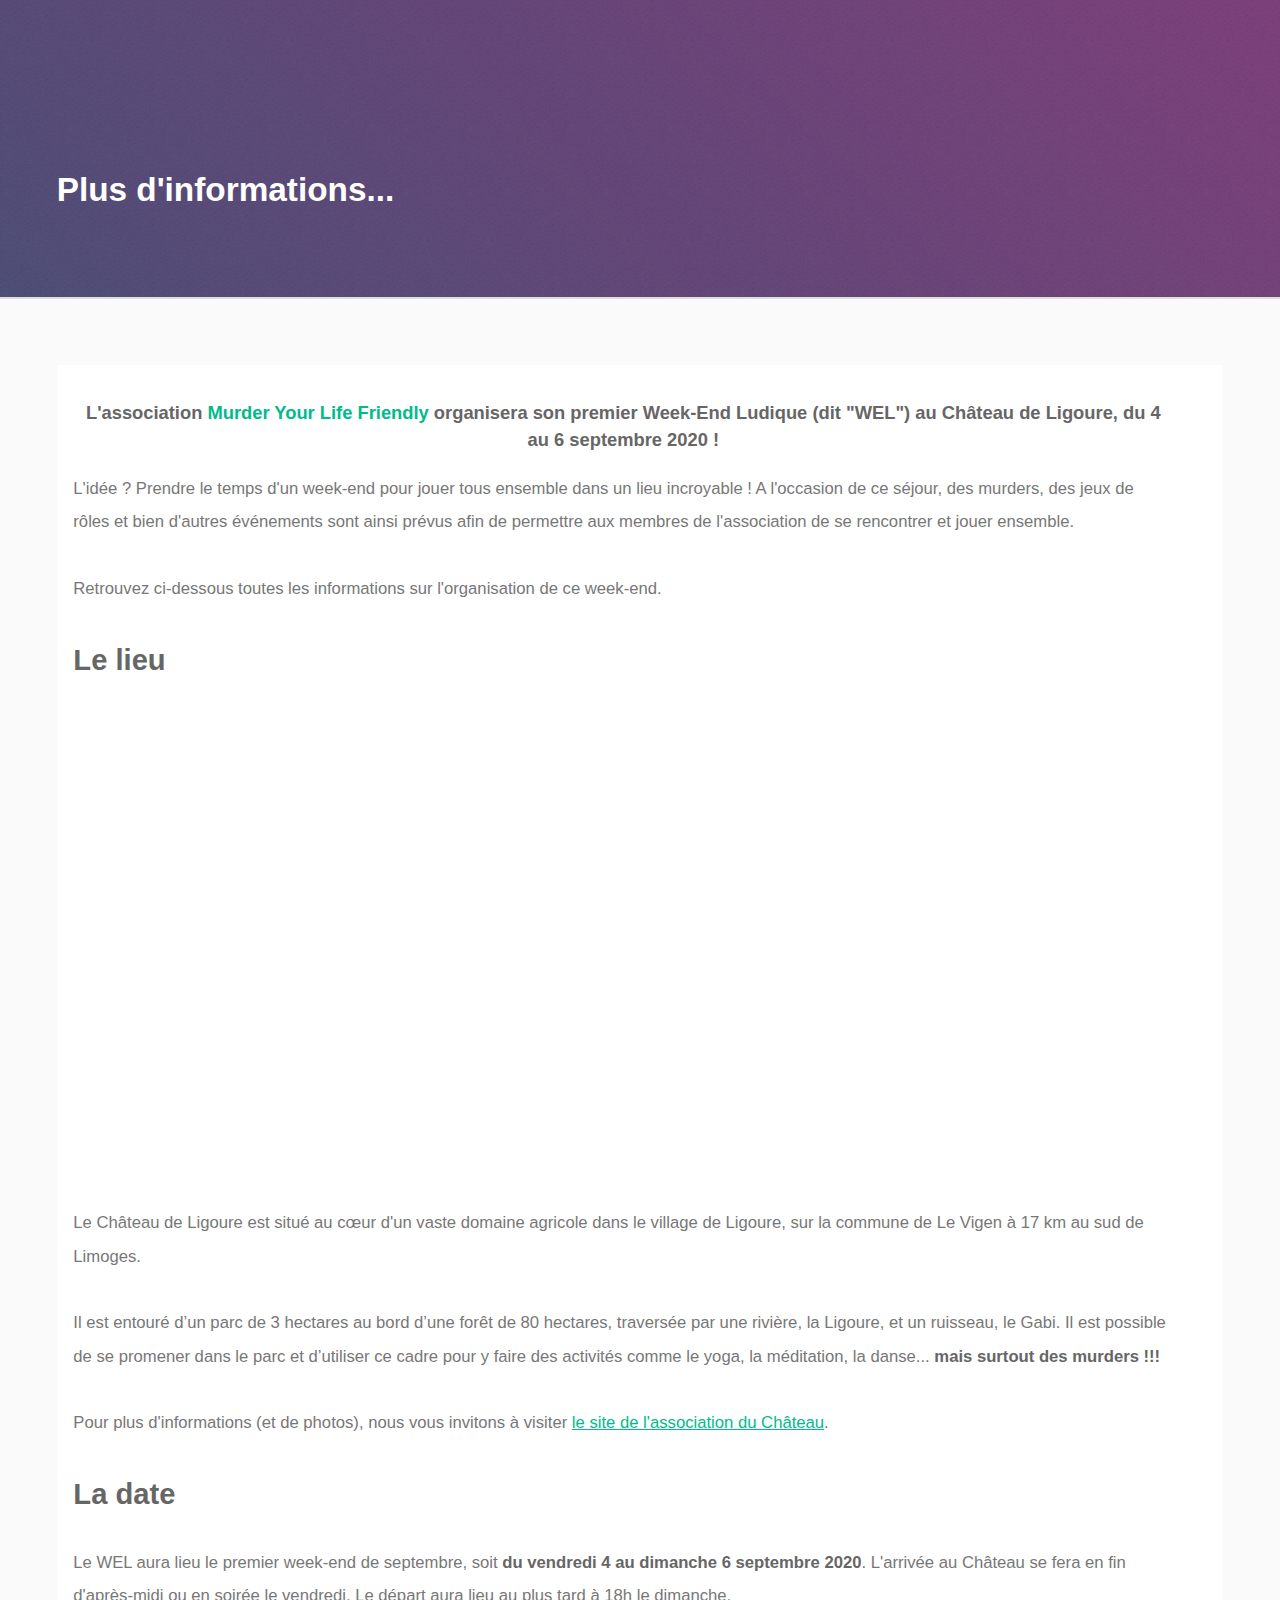
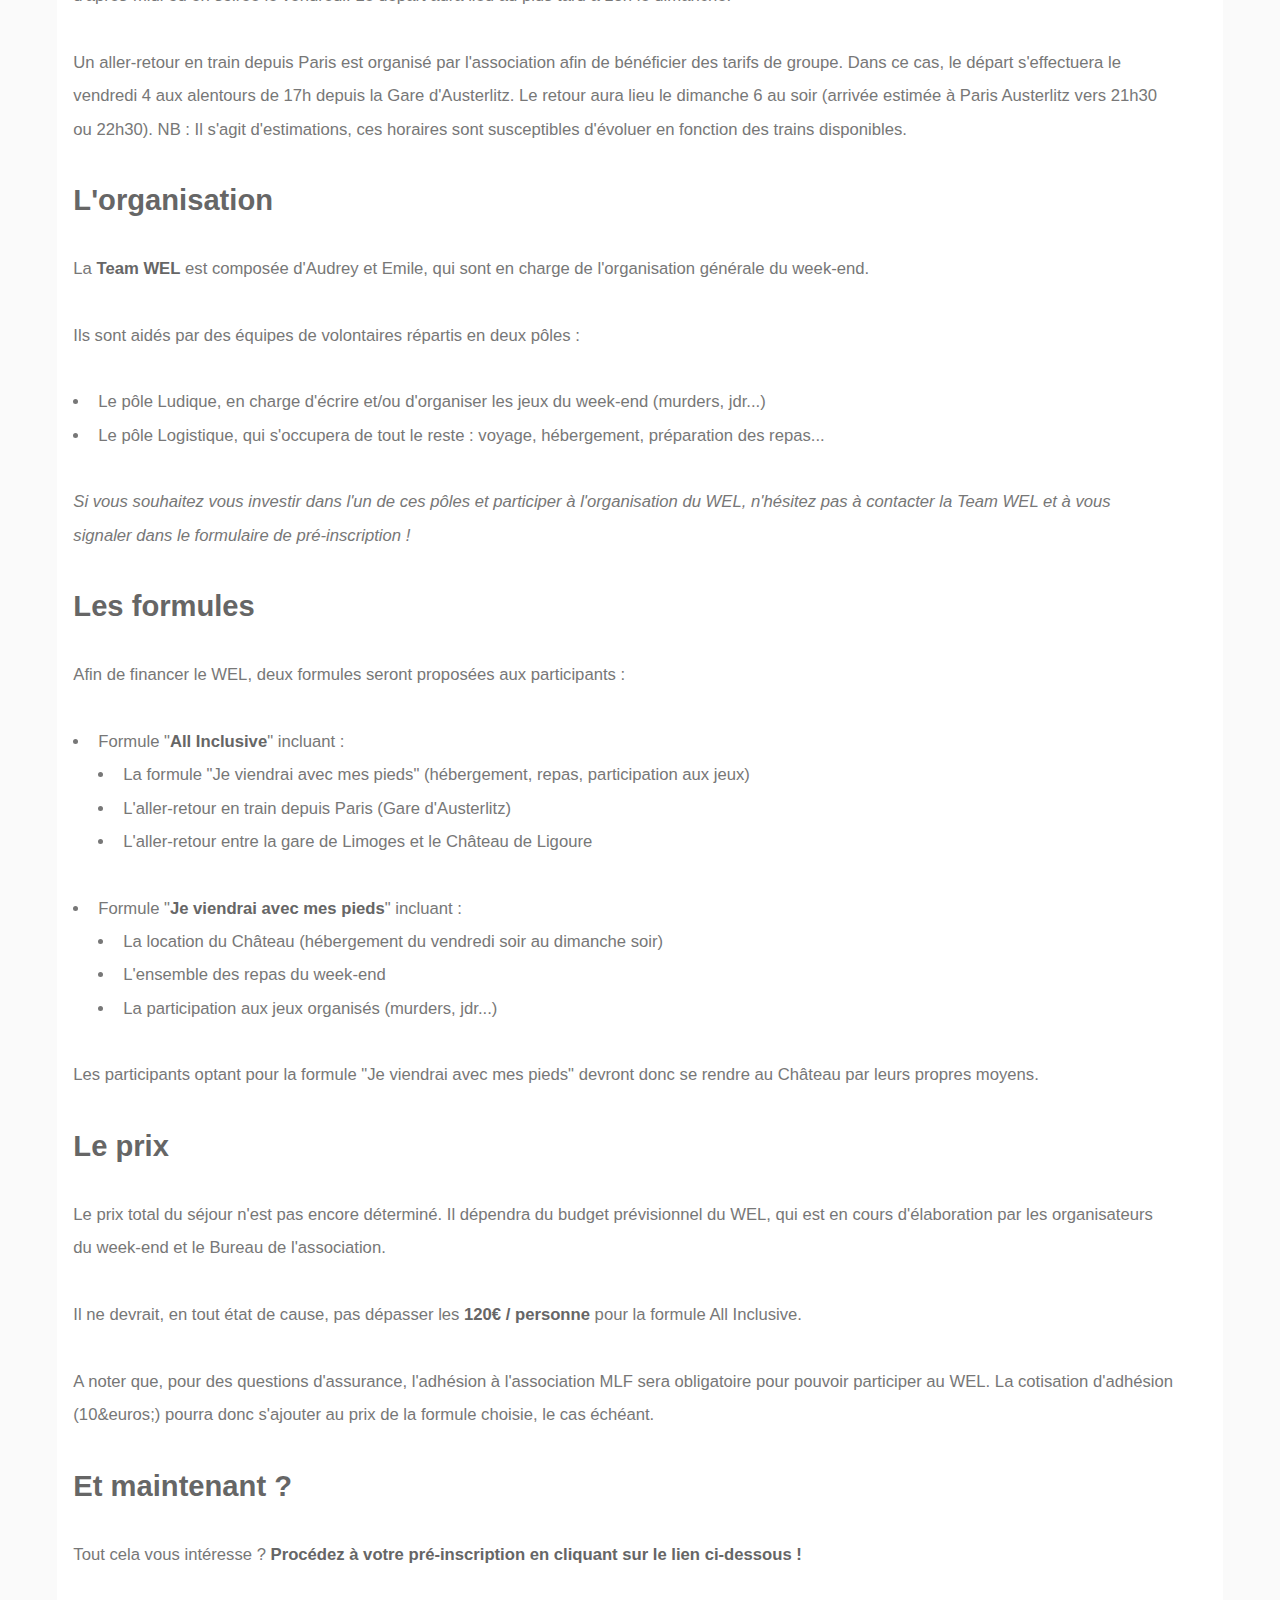
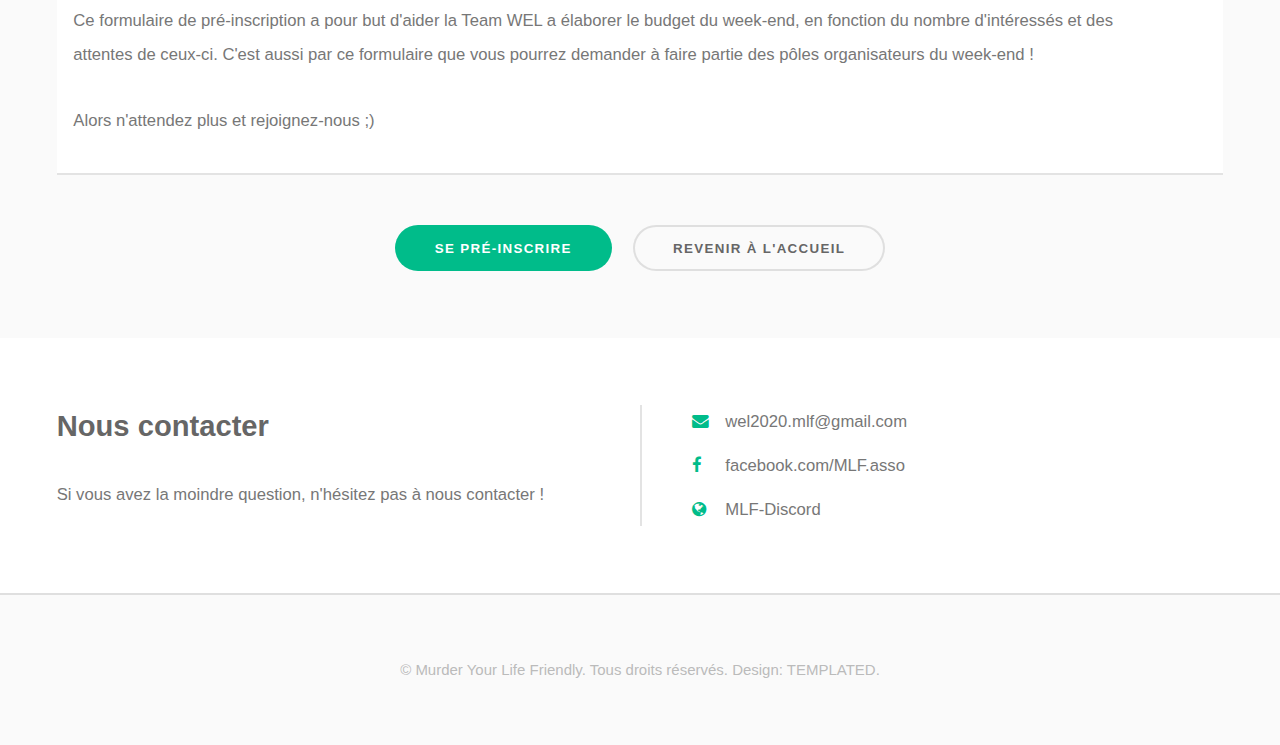
==== commit 51636c88: "Update infos.html" ====
--- a/infos.html
+++ b/infos.html
@@ -6,7 +6,7 @@
 -->
 <html>
 	<head>
-		<title>MLF - WEL</title>
+		<title>MLF - WEL 2020</title>
 		<meta charset="utf-8" />
 		<meta name="viewport" content="width=device-width, initial-scale=1" />
 		<!--[if lte IE 8]><script src="assets/js/ie/html5shiv.js"></script><![endif]-->
@@ -53,26 +53,61 @@
 				<div class="inner">
 					<div class="spotlight">
 						<div class="contentfull">
-								<p>L'association <a href="https://mylf.fr/" target="_blank">Murder Your Life Friendly</a>&nbsp;organise un week-end ludique au Ch&acirc;teau de Ligoures du 04 au 06 Septembre 2020.</p>
-								<p>A l'occasion de ce s&eacute;jour, des murders, des jeux de r&ocirc;le et bien d'autres &eacute;v&eacute;nements sont pr&eacute;vus afin de permettre aux membres de l'association de se rencontrer et jouer ensemble.</p>
-								<h2>Le lieu :</h2>
-								<iframe src="https://www.google.com/maps/embed?pb=!1m14!1m8!1m3!1d712831.6262749714!2d1.0717481382396996!3d45.741885128890125!3m2!1i1024!2i768!4f13.1!3m3!1m2!1s0x47f92dbee519f5dd%3A0xae5ae75491659375!2sCh%C3%A2teau%20Ligoure%2C%2087110%20Le%20Vigen!5e0!3m2!1sfr!2sfr!4v1578148401594!5m2!1sfr!2sfr" width="600" height="450" frameborder="0" style="border:0;" allowfullscreen=""></iframe>								<p>Le ch&acirc;teau de Ligoure est situ&eacute; au c&oelig;ur d&rsquo;un vaste domaine agricole dans le village de Ligoure, sur la Commune de Le Vigen &agrave; 17 km au sud de Limoges.&nbsp;</p>
-								<p>Il est entour&eacute; d&rsquo;un parc de 3 hectares au bord d&rsquo;une for&ecirc;t de 80 hectares, travers&eacute;e par une rivi&egrave;re, la Ligoure, et un ruisseau, le Gabi. Il est possible de se promener dans le parc et d&rsquo;utiliser ce cadre pour y faire des activit&eacute;s comme le yoga, la m&eacute;ditation, la danse... MAIS SURTOUT DES MURDERS !!!</p>
-								<p>Pour plus d'informations, nous vous invitons &agrave; visiter <a href="https://chateaudeligoure.wordpress.com/" target="_blank">le site de l'association du ch&acirc;teau</a>.</p>
-								<h2>D&eacute;part et Retour :</h2>
-								<ul>
-								<li>&nbsp;D&eacute;part le vendredi 04 septembre 2020 &agrave; aux alentours de 17h, &agrave; Gare d'Austerlitz.</li>
-								<li>&nbsp;Retour le dimanche 06 septembre 2020 &agrave; vers 18h depuis la gare de Limoges, arriv&eacute;e estim&eacute;e &agrave; 21h30</li>
-								</ul>
-								<div>Nous allons prendre les billets en avance, en tarif group&eacute; afin de vous faire profiter de la meilleure offre possible. Vous pourrez &eacute;galement opter pour la formule Je viendrai avec mes pieds, moins couteuse, mais ne comprenant pas les billets de train.</div>
-								<h2>L'organisation :</h2>
-								<p>En formule All Inclusive, l'association g&egrave;re la location du ch&acirc;teau, les billets de train, le transfert depuis la gare de Limoges ainsi que la nourriture et l'organisation des parties. En formule Je viendrai avec mes pieds, l'association g&egrave;re la location du ch&acirc;teau, la nourriture et l'organisation des parties.</p>
-								<p>La Team WEL est compos&eacute;e de Audrey et Emile, qui s'occuperont de g&eacute;rer l'organisation générale. Nous constituerons aussi des &eacute;quipes de volontaires au sein de deux poles : Ludique et Logistique, afin d'organiser des parties pour le premier, et de g&eacute;rer la logistique et pr&eacute;parer les repas pour le second.</p>
-								<h2>Le prix :</h2>
-								<p>Le prix total du s&eacute;jour, incluant tous les &eacute;l&eacute;ments ci-dessus est de</p>
-								<p><strong>120&euro;/personne</strong> pour la formule All Inclusive</p>
-								<p><strong>80&euro;/personne</strong> pour la formule Je viendrai avec mes pieds</p>
-								<p>Prix non d&eacute;finitif en raison de plusieurs inconnues.</p>
+							<div align="center">
+							<h4>L'association <a href="https://mylf.fr/" target="_blank">Murder Your Life Friendly</a> organisera son premier Week-End Ludique (dit "WEL") au Ch&acirc;teau de Ligoure, du 4 au 6 septembre 2020 !</h4>
+							</div>
+							<p>L'idée ? Prendre le temps d'un week-end pour jouer tous ensemble dans un lieu incroyable ! A l'occasion de ce séjour, des murders, des jeux de r&ocirc;les et bien d'autres &eacute;v&eacute;nements sont ainsi pr&eacute;vus afin de permettre aux membres de l'association de se rencontrer et jouer ensemble.</p>
+							<p> Retrouvez ci-dessous toutes les informations sur l'organisation de ce week-end.</p>
+								
+							<h2>Le lieu</h2>
+							<iframe src="https://www.google.com/maps/embed?pb=!1m14!1m8!1m3!1d712831.6262749714!2d1.0717481382396996!3d45.741885128890125!3m2!1i1024!2i768!4f13.1!3m3!1m2!1s0x47f92dbee519f5dd%3A0xae5ae75491659375!2sCh%C3%A2teau%20Ligoure%2C%2087110%20Le%20Vigen!5e0!3m2!1sfr!2sfr!4v1578148401594!5m2!1sfr!2sfr" width="600" height="450" frameborder="0" style="border:0;" allowfullscreen=""></iframe>
+							<p></p>
+							<p>Le Ch&acirc;teau de Ligoure est situé au c&oelig;ur d'un vaste domaine agricole dans le village de Ligoure, sur la commune de Le Vigen à 17 km au sud de Limoges.</p>
+							<p>Il est entour&eacute; d&rsquo;un parc de 3 hectares au bord d&rsquo;une for&ecirc;t de 80 hectares, travers&eacute;e par une rivi&egrave;re, la Ligoure, et un ruisseau, le Gabi. Il est possible de se promener dans le parc et d&rsquo;utiliser ce cadre pour y faire des activit&eacute;s comme le yoga, la m&eacute;ditation, la danse... <strong>mais surtout des murders !!!</strong></p>
+							<p>Pour plus d'informations (et de photos), nous vous invitons &agrave; visiter <a href="https://chateaudeligoure.wordpress.com/" target="_blank">le site de l'association du Ch&acirc;teau</a>.</p>
+							
+							<h2>La date</h2>
+							<p>Le WEL aura lieu le premier week-end de septembre, soit <strong>du vendredi 4 au dimanche 6 septembre 2020</strong>. L'arrivée au Château se fera en fin d'après-midi ou en soirée le vendredi. Le départ aura lieu au plus tard à 18h le dimanche.</p>
+							<p>Un aller-retour en train depuis Paris est organisé par l'association afin de bénéficier des tarifs de groupe. Dans ce cas, le départ s'effectuera le vendredi 4 aux alentours de 17h depuis la Gare d'Austerlitz. Le retour aura lieu le dimanche 6 au soir (arrivée estimée à Paris Austerlitz vers 21h30 ou 22h30). NB : Il s'agit d'estimations, ces horaires sont susceptibles d'évoluer en fonction des trains disponibles.</p>
+							
+							<h2>L'organisation</h2>
+							<p>La <strong>Team WEL</strong> est composée d'Audrey et Emile, qui sont en charge de l'organisation générale du week-end.</p>
+							<p>Ils sont aidés par des équipes de volontaires répartis en deux pôles :</p>
+							<ul>
+								<li>Le pôle Ludique, en charge d'écrire et/ou d'organiser les jeux du week-end (murders, jdr...)</li>
+								<li>Le pôle Logistique, qui s'occupera de tout le reste : voyage, hébergement, préparation des repas...</li>
+							</ul>
+							<p><em>Si vous souhaitez vous investir dans l'un de ces pôles et participer à l'organisation du WEL, n'hésitez pas à contacter la Team WEL et à vous signaler dans le formulaire de pré-inscription !</em></p>
+							
+							<h2>Les formules</h2>
+							<p>Afin de financer le WEL, deux formules seront proposées aux participants :</p>
+							<ul>
+								<li>Formule "<strong>All Inclusive</strong>" incluant :
+									<ul>
+										<li>La formule "Je viendrai avec mes pieds" (hébergement, repas, participation aux jeux)</li>
+										<li>L'aller-retour en train depuis Paris (Gare d'Austerlitz)</li>
+										<li>L'aller-retour entre la gare de Limoges et le Château de Ligoure</li>
+									</ul>
+								</li>
+								<li>Formule "<strong>Je viendrai avec mes pieds</strong>" incluant :
+									<ul>
+										<li>La location du Château (hébergement du vendredi soir au dimanche soir)</li>
+										<li>L'ensemble des repas du week-end</li>
+										<li>La participation aux jeux organisés (murders, jdr...)</li>
+									</ul>
+								</li>
+							</ul>
+							<p>Les participants optant pour la formule "Je viendrai avec mes pieds" devront donc se rendre au Château par leurs propres moyens.</p>
+							
+							<h2>Le prix</h2>
+							<p>Le prix total du séjour n'est pas encore déterminé. Il dépendra du budget prévisionnel du WEL, qui est en cours d'élaboration par les organisateurs du week-end et le Bureau de l'association.</p>
+							<p>Il ne devrait, en tout état de cause, pas dépasser les <strong>120&euro; / personne</strong> pour la formule All Inclusive.</p>
+							<p>A noter que, pour des questions d'assurance, l'adhésion à l'association MLF sera obligatoire pour pouvoir participer au WEL. La cotisation d'adhésion (10&euros;) pourra donc s'ajouter au prix de la formule choisie, le cas échéant.</p>
+							
+							<h2>Et maintenant ?</h2>
+							<p>Tout cela vous intéresse ? <strong>Procédez à votre pré-inscription en cliquant sur le lien ci-dessous !</strong></p>
+							<p>Ce formulaire de pré-inscription a pour but d'aider la Team WEL a élaborer le budget du week-end, en fonction du nombre d'intéressés et des attentes de ceux-ci. C'est aussi par ce formulaire que vous pourrez demander à faire partie des pôles organisateurs du week-end !</p>
+							<p>Alors n'attendez plus et rejoignez-nous ;)</p>
 						</div>
 					</div>
 					<ul class="actions special">
@@ -93,6 +128,7 @@
 						<ul class="contact">
 							<li class="fa-envelope"><a href="mailto:wel2020.mlf@gmail.com" target="_blank">wel2020.mlf@gmail.com</a></li>
 							<li class="fa-facebook"><a href="https://www.facebook.com/MLF.asso/" target="_blank">facebook.com/MLF.asso</a></li>
+							<li class="fa-globe"><a href="https://discordapp.com/invite/CajxW8q" target="_blank">MLF-Discord</a></li>
 						</ul>
 					</section>
 				</div>
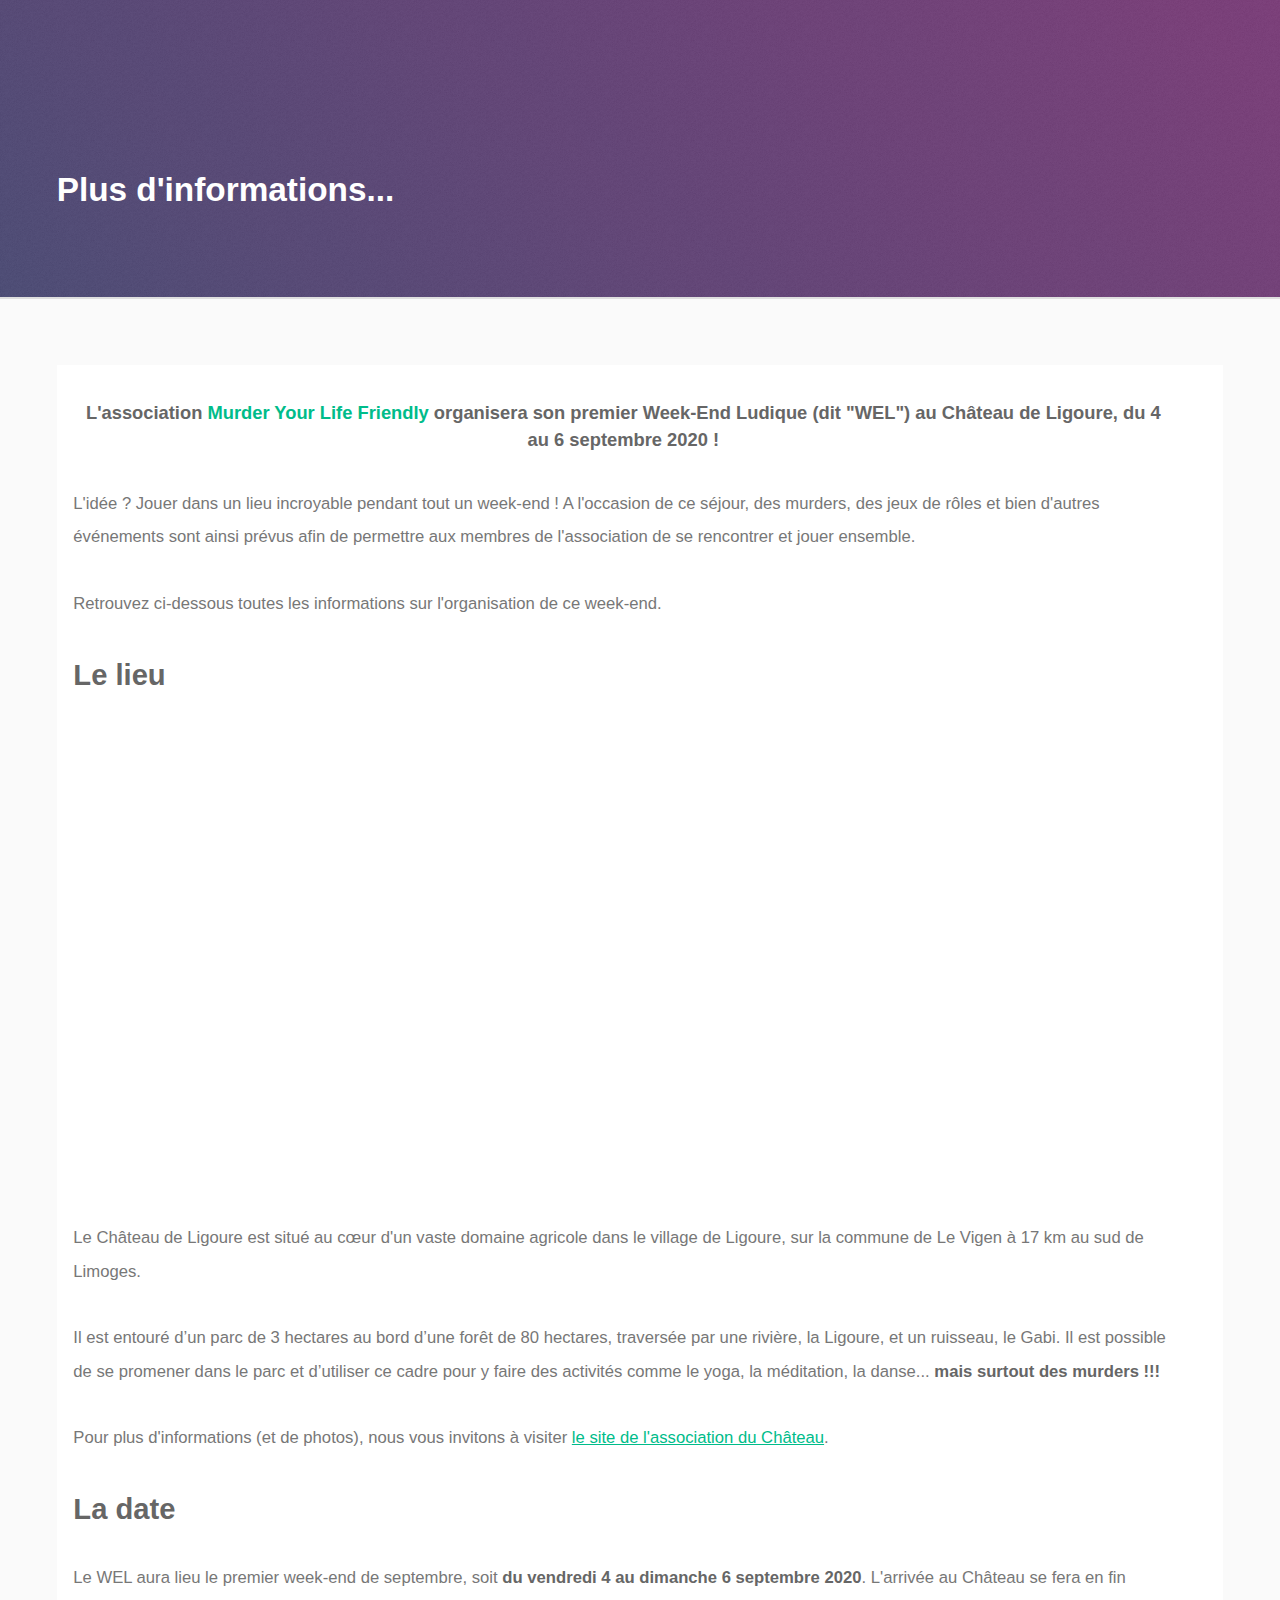
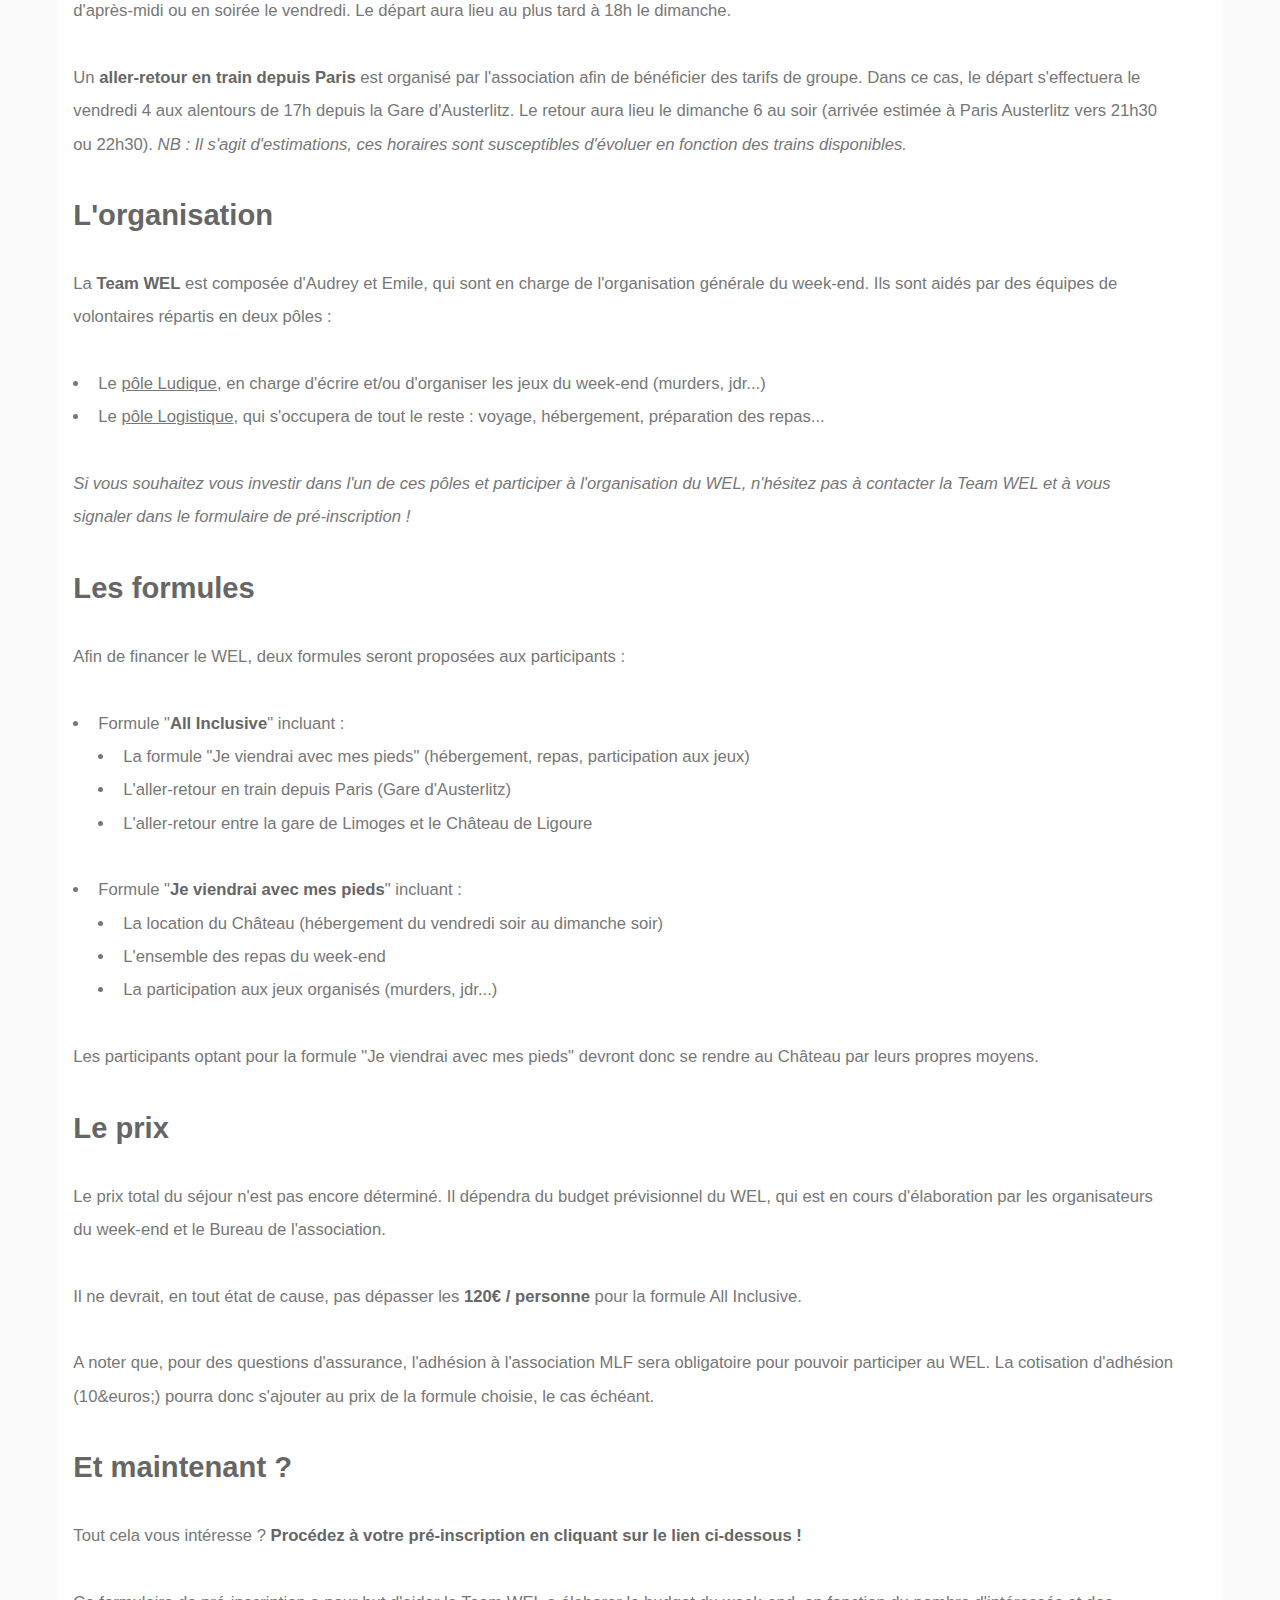
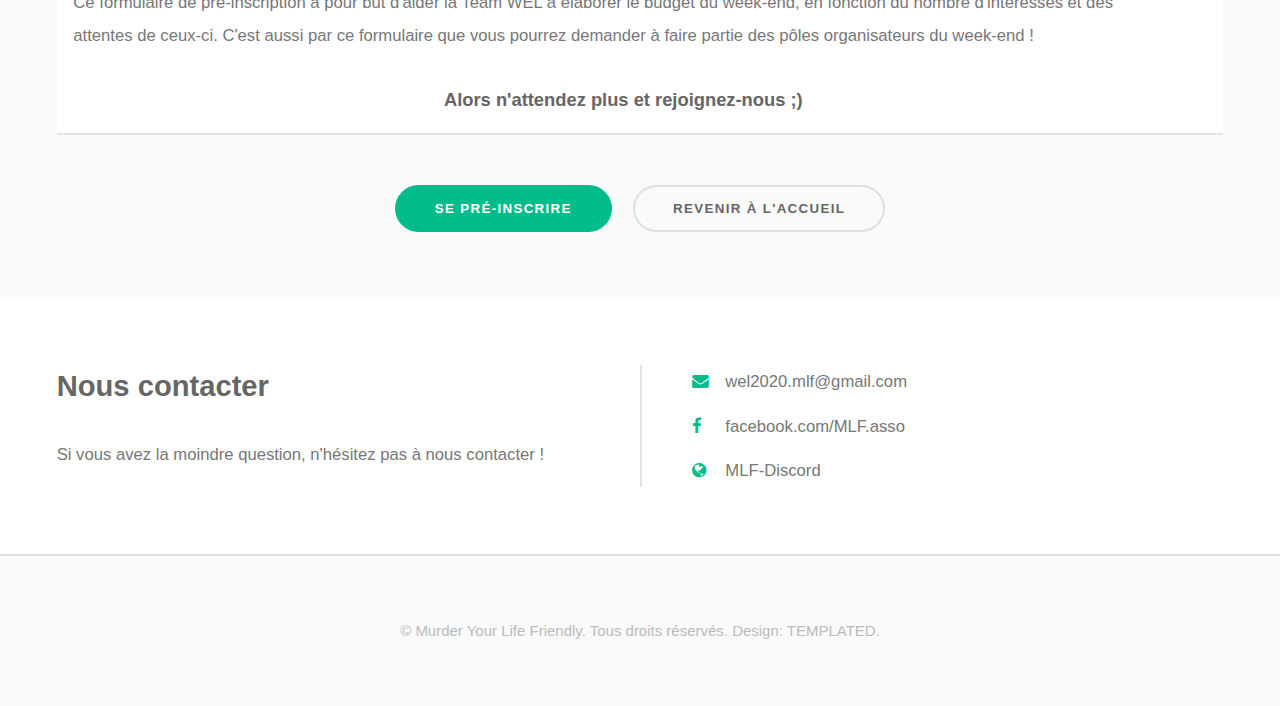
==== commit db60ee0e: "màj affichage" ====
--- a/infos.html
+++ b/infos.html
@@ -56,31 +56,36 @@
 							<div align="center">
 							<h4>L'association <a href="https://mylf.fr/" target="_blank">Murder Your Life Friendly</a> organisera son premier Week-End Ludique (dit "WEL") au Ch&acirc;teau de Ligoure, du 4 au 6 septembre 2020 !</h4>
 							</div>
-							<p>L'idée ? Prendre le temps d'un week-end pour jouer tous ensemble dans un lieu incroyable ! A l'occasion de ce séjour, des murders, des jeux de r&ocirc;les et bien d'autres &eacute;v&eacute;nements sont ainsi pr&eacute;vus afin de permettre aux membres de l'association de se rencontrer et jouer ensemble.</p>
-							<p> Retrouvez ci-dessous toutes les informations sur l'organisation de ce week-end.</p>
+							<p></p>
+							<p class="text-justify">L'idée ? Jouer dans un lieu incroyable pendant tout un week-end ! A l'occasion de ce séjour, des murders, des jeux de r&ocirc;les et bien d'autres &eacute;v&eacute;nements sont ainsi pr&eacute;vus afin de permettre aux membres de l'association de se rencontrer et jouer ensemble.</p>
+							<p class="text-justify">Retrouvez ci-dessous toutes les informations sur l'organisation de ce week-end.</p>
 								
 							<h2>Le lieu</h2>
-							<iframe src="https://www.google.com/maps/embed?pb=!1m14!1m8!1m3!1d712831.6262749714!2d1.0717481382396996!3d45.741885128890125!3m2!1i1024!2i768!4f13.1!3m3!1m2!1s0x47f92dbee519f5dd%3A0xae5ae75491659375!2sCh%C3%A2teau%20Ligoure%2C%2087110%20Le%20Vigen!5e0!3m2!1sfr!2sfr!4v1578148401594!5m2!1sfr!2sfr" width="600" height="450" frameborder="0" style="border:0;" allowfullscreen=""></iframe>
+							<div align="center">
+								<iframe src="https://www.google.com/maps/embed?pb=!1m14!1m8!1m3!1d712831.6262749714!2d1.0717481382396996!3d45.741885128890125!3m2!1i1024!2i768!4f13.1!3m3!1m2!1s0x47f92dbee519f5dd%3A0xae5ae75491659375!2sCh%C3%A2teau%20Ligoure%2C%2087110%20Le%20Vigen!5e0!3m2!1sfr!2sfr!4v1578148401594!5m2!1sfr!2sfr" width="600" height="450" frameborder="0" style="border:0;" allowfullscreen=""></iframe>
+							</div>
 							<p></p>
-							<p>Le Ch&acirc;teau de Ligoure est situé au c&oelig;ur d'un vaste domaine agricole dans le village de Ligoure, sur la commune de Le Vigen à 17 km au sud de Limoges.</p>
-							<p>Il est entour&eacute; d&rsquo;un parc de 3 hectares au bord d&rsquo;une for&ecirc;t de 80 hectares, travers&eacute;e par une rivi&egrave;re, la Ligoure, et un ruisseau, le Gabi. Il est possible de se promener dans le parc et d&rsquo;utiliser ce cadre pour y faire des activit&eacute;s comme le yoga, la m&eacute;ditation, la danse... <strong>mais surtout des murders !!!</strong></p>
-							<p>Pour plus d'informations (et de photos), nous vous invitons &agrave; visiter <a href="https://chateaudeligoure.wordpress.com/" target="_blank">le site de l'association du Ch&acirc;teau</a>.</p>
+							<p class="text-justify">Le Ch&acirc;teau de Ligoure est situé au c&oelig;ur d'un vaste domaine agricole dans le village de Ligoure, sur la commune de Le Vigen à 17 km au sud de Limoges.</p>
+							<p class="text-justify">Il est entour&eacute; d&rsquo;un parc de 3 hectares au bord d&rsquo;une for&ecirc;t de 80 hectares, travers&eacute;e par une rivi&egrave;re, la Ligoure, et un ruisseau, le Gabi. Il est possible de se promener dans le parc et d&rsquo;utiliser ce cadre pour y faire des activit&eacute;s comme le yoga, la m&eacute;ditation, la danse... <strong>mais surtout des murders !!!</strong></p>
+							<p class="text-justify">Pour plus d'informations (et de photos), nous vous invitons &agrave; visiter <a href="https://chateaudeligoure.wordpress.com/" target="_blank">le site de l'association du Ch&acirc;teau</a>.</p>
+							<p></p>
 							
 							<h2>La date</h2>
-							<p>Le WEL aura lieu le premier week-end de septembre, soit <strong>du vendredi 4 au dimanche 6 septembre 2020</strong>. L'arrivée au Château se fera en fin d'après-midi ou en soirée le vendredi. Le départ aura lieu au plus tard à 18h le dimanche.</p>
-							<p>Un aller-retour en train depuis Paris est organisé par l'association afin de bénéficier des tarifs de groupe. Dans ce cas, le départ s'effectuera le vendredi 4 aux alentours de 17h depuis la Gare d'Austerlitz. Le retour aura lieu le dimanche 6 au soir (arrivée estimée à Paris Austerlitz vers 21h30 ou 22h30). NB : Il s'agit d'estimations, ces horaires sont susceptibles d'évoluer en fonction des trains disponibles.</p>
+							<p class="text-justify">Le WEL aura lieu le premier week-end de septembre, soit <strong>du vendredi 4 au dimanche 6 septembre 2020</strong>. L'arrivée au Château se fera en fin d'après-midi ou en soirée le vendredi. Le départ aura lieu au plus tard à 18h le dimanche.</p>
+							<p class="text-justify">Un <strong>aller-retour en train depuis Paris</strong> est organisé par l'association afin de bénéficier des tarifs de groupe. Dans ce cas, le départ s'effectuera le vendredi 4 aux alentours de 17h depuis la Gare d'Austerlitz. Le retour aura lieu le dimanche 6 au soir (arrivée estimée à Paris Austerlitz vers 21h30 ou 22h30). <em>NB : Il s'agit d'estimations, ces horaires sont susceptibles d'évoluer en fonction des trains disponibles.</em></p>
+							<p></p>
 							
 							<h2>L'organisation</h2>
-							<p>La <strong>Team WEL</strong> est composée d'Audrey et Emile, qui sont en charge de l'organisation générale du week-end.</p>
-							<p>Ils sont aidés par des équipes de volontaires répartis en deux pôles :</p>
+							<p class="text-justify">La <strong>Team WEL</strong> est composée d'Audrey et Emile, qui sont en charge de l'organisation générale du week-end. Ils sont aidés par des équipes de volontaires répartis en deux pôles :</p>
 							<ul>
-								<li>Le pôle Ludique, en charge d'écrire et/ou d'organiser les jeux du week-end (murders, jdr...)</li>
-								<li>Le pôle Logistique, qui s'occupera de tout le reste : voyage, hébergement, préparation des repas...</li>
+								<li>Le <u>pôle Ludique</u>, en charge d'écrire et/ou d'organiser les jeux du week-end (murders, jdr...)</li>
+								<li>Le <u>pôle Logistique</u>, qui s'occupera de tout le reste : voyage, hébergement, préparation des repas...</li>
 							</ul>
-							<p><em>Si vous souhaitez vous investir dans l'un de ces pôles et participer à l'organisation du WEL, n'hésitez pas à contacter la Team WEL et à vous signaler dans le formulaire de pré-inscription !</em></p>
+							<p class="text-justify"><em>Si vous souhaitez vous investir dans l'un de ces pôles et participer à l'organisation du WEL, n'hésitez pas à contacter la Team WEL et à vous signaler dans le formulaire de pré-inscription !</em></p>
+							<p></p>
 							
 							<h2>Les formules</h2>
-							<p>Afin de financer le WEL, deux formules seront proposées aux participants :</p>
+							<p class="text-justify">Afin de financer le WEL, deux formules seront proposées aux participants :</p>
 							<ul>
 								<li>Formule "<strong>All Inclusive</strong>" incluant :
 									<ul>
@@ -97,17 +102,21 @@
 									</ul>
 								</li>
 							</ul>
-							<p>Les participants optant pour la formule "Je viendrai avec mes pieds" devront donc se rendre au Château par leurs propres moyens.</p>
+							<p class="text-justify">Les participants optant pour la formule "Je viendrai avec mes pieds" devront donc se rendre au Château par leurs propres moyens.</p>
+							<p></p>
 							
 							<h2>Le prix</h2>
-							<p>Le prix total du séjour n'est pas encore déterminé. Il dépendra du budget prévisionnel du WEL, qui est en cours d'élaboration par les organisateurs du week-end et le Bureau de l'association.</p>
-							<p>Il ne devrait, en tout état de cause, pas dépasser les <strong>120&euro; / personne</strong> pour la formule All Inclusive.</p>
-							<p>A noter que, pour des questions d'assurance, l'adhésion à l'association MLF sera obligatoire pour pouvoir participer au WEL. La cotisation d'adhésion (10&euros;) pourra donc s'ajouter au prix de la formule choisie, le cas échéant.</p>
+							<p class="text-justify">Le prix total du séjour n'est pas encore déterminé. Il dépendra du budget prévisionnel du WEL, qui est en cours d'élaboration par les organisateurs du week-end et le Bureau de l'association.</p>
+							<p class="text-justify">Il ne devrait, en tout état de cause, pas dépasser les <strong>120&euro; / personne</strong> pour la formule All Inclusive.</p>
+							<p class="text-justify">A noter que, pour des questions d'assurance, l'adhésion à l'association MLF sera obligatoire pour pouvoir participer au WEL. La cotisation d'adhésion (10&euros;) pourra donc s'ajouter au prix de la formule choisie, le cas échéant.</p>
+							<p></p>
 							
 							<h2>Et maintenant ?</h2>
-							<p>Tout cela vous intéresse ? <strong>Procédez à votre pré-inscription en cliquant sur le lien ci-dessous !</strong></p>
-							<p>Ce formulaire de pré-inscription a pour but d'aider la Team WEL a élaborer le budget du week-end, en fonction du nombre d'intéressés et des attentes de ceux-ci. C'est aussi par ce formulaire que vous pourrez demander à faire partie des pôles organisateurs du week-end !</p>
-							<p>Alors n'attendez plus et rejoignez-nous ;)</p>
+							<p class="text-justify">Tout cela vous intéresse ? <strong>Procédez à votre pré-inscription en cliquant sur le lien ci-dessous !</strong></p>
+							<p class="text-justify">Ce formulaire de pré-inscription a pour but d'aider la Team WEL a élaborer le budget du week-end, en fonction du nombre d'intéressés et des attentes de ceux-ci. C'est aussi par ce formulaire que vous pourrez demander à faire partie des pôles organisateurs du week-end !</p>
+							<div align="center">
+							<h4>Alors n'attendez plus et rejoignez-nous ;)</h4>
+							</div>
 						</div>
 					</div>
 					<ul class="actions special">
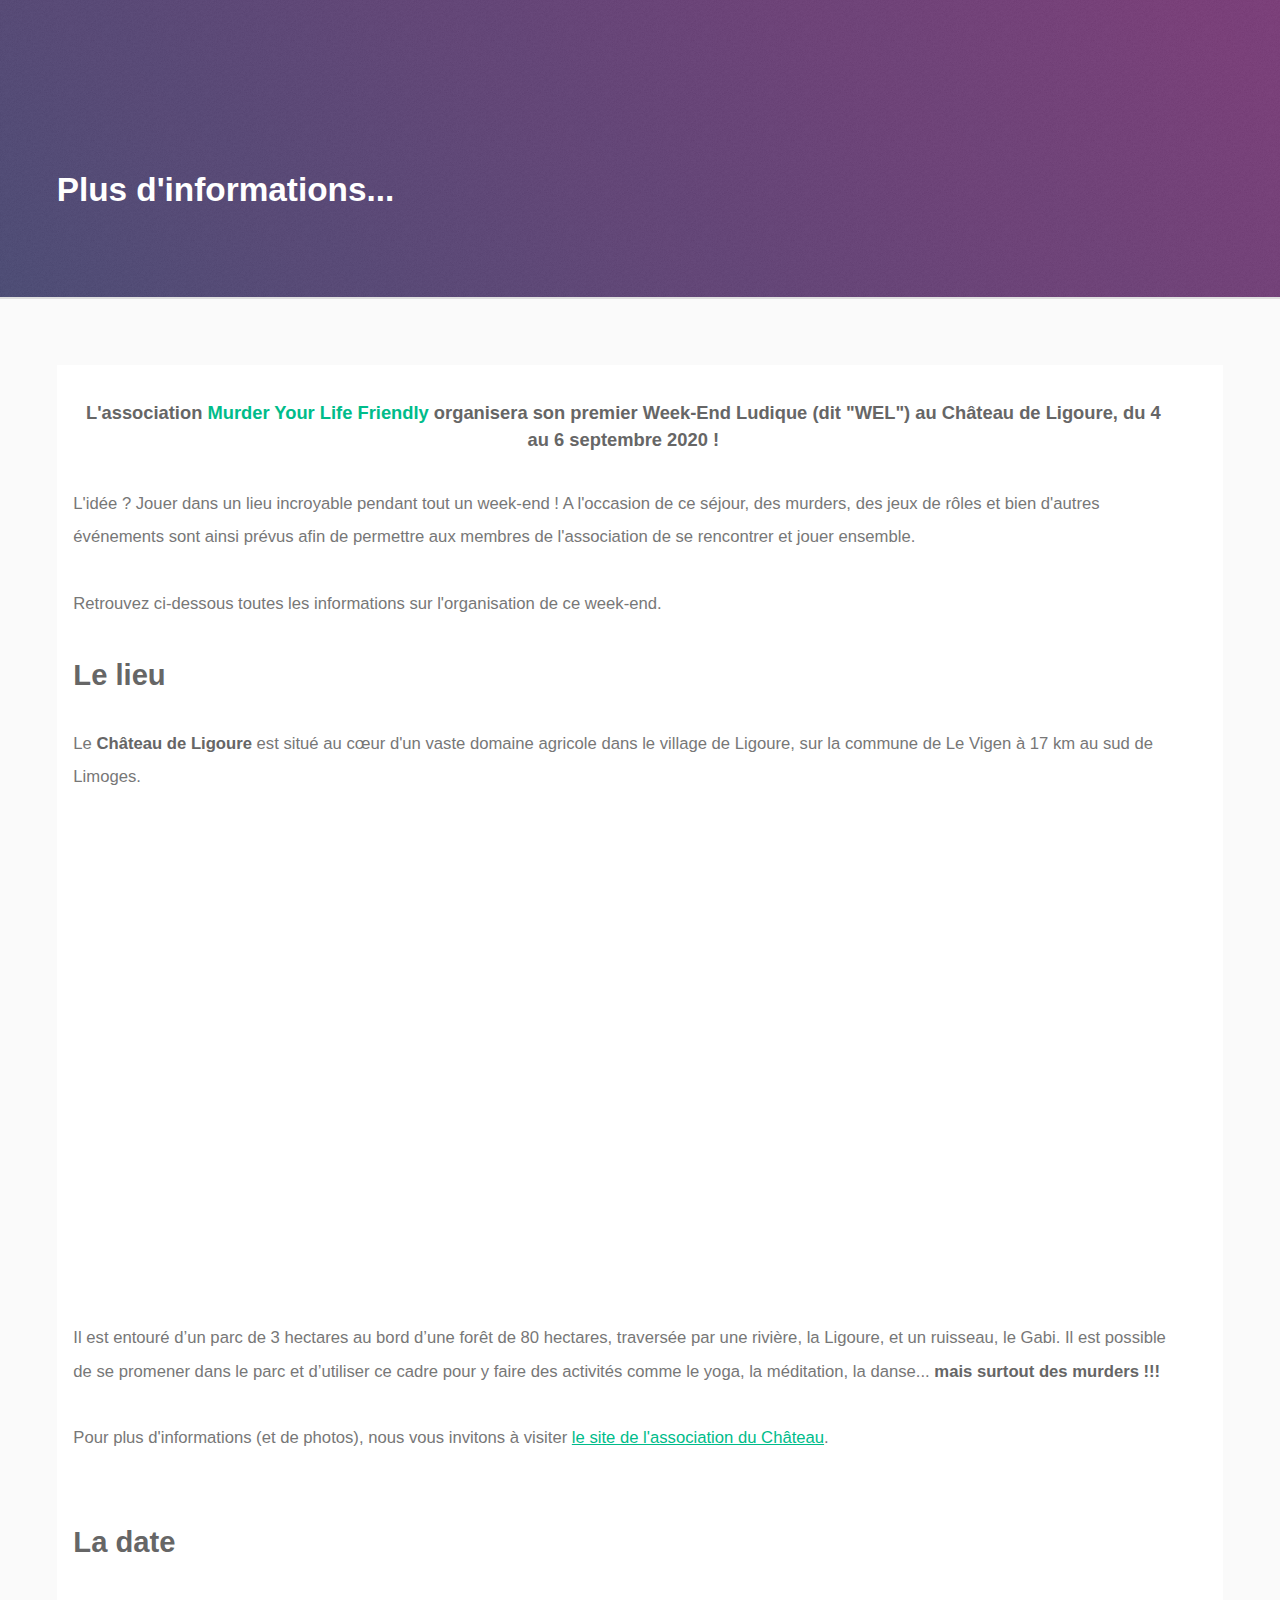
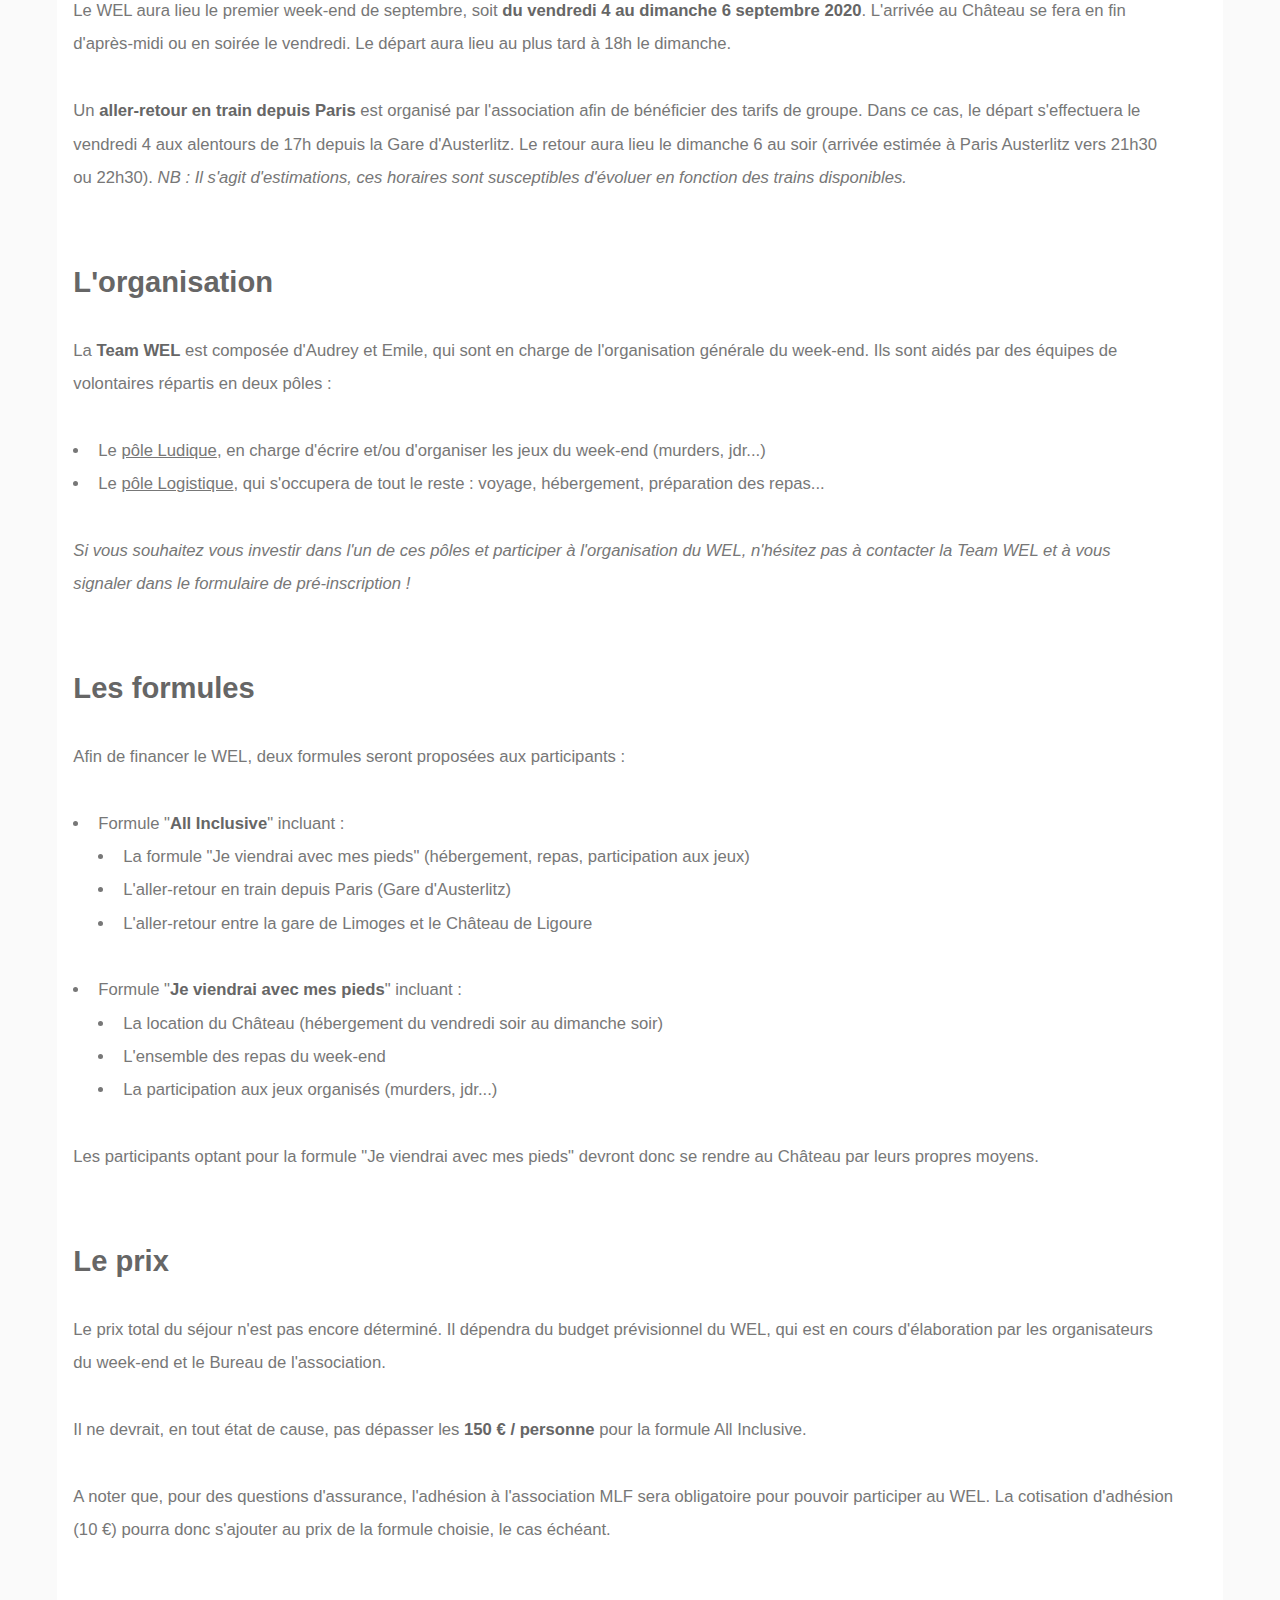
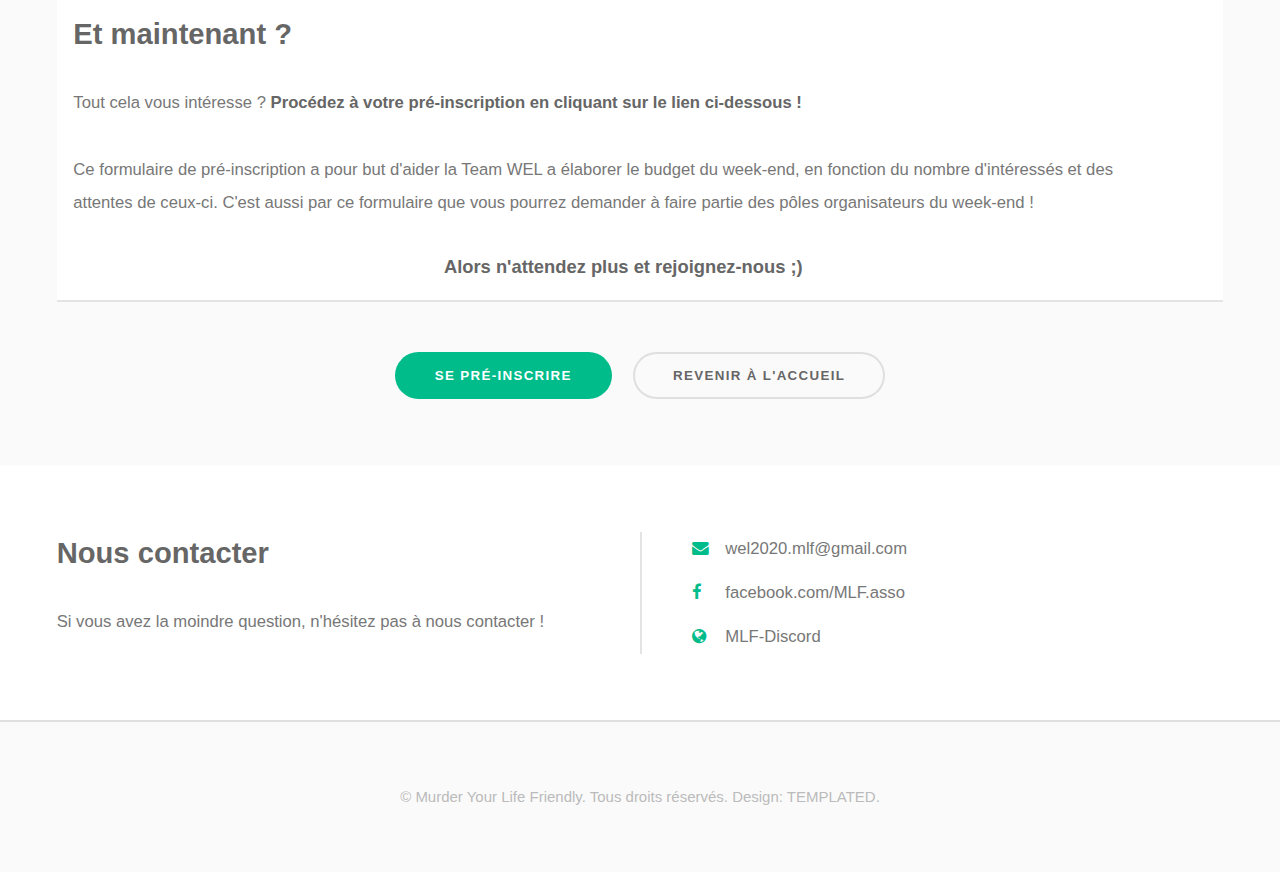
==== commit 56a86149: "Update infos.html" ====
--- a/infos.html
+++ b/infos.html
@@ -57,35 +57,35 @@
 							<h4>L'association <a href="https://mylf.fr/" target="_blank">Murder Your Life Friendly</a> organisera son premier Week-End Ludique (dit "WEL") au Ch&acirc;teau de Ligoure, du 4 au 6 septembre 2020 !</h4>
 							</div>
 							<p></p>
-							<p class="text-justify">L'idée ? Jouer dans un lieu incroyable pendant tout un week-end ! A l'occasion de ce séjour, des murders, des jeux de r&ocirc;les et bien d'autres &eacute;v&eacute;nements sont ainsi pr&eacute;vus afin de permettre aux membres de l'association de se rencontrer et jouer ensemble.</p>
-							<p class="text-justify">Retrouvez ci-dessous toutes les informations sur l'organisation de ce week-end.</p>
+							<p>L'idée ? Jouer dans un lieu incroyable pendant tout un week-end ! A l'occasion de ce séjour, des murders, des jeux de r&ocirc;les et bien d'autres &eacute;v&eacute;nements sont ainsi pr&eacute;vus afin de permettre aux membres de l'association de se rencontrer et jouer ensemble.</p>
+							<p>Retrouvez ci-dessous toutes les informations sur l'organisation de ce week-end.</p>
 								
 							<h2>Le lieu</h2>
+							<p>Le <strong>Ch&acirc;teau de Ligoure</strong> est situé au c&oelig;ur d'un vaste domaine agricole dans le village de Ligoure, sur la commune de Le Vigen à 17 km au sud de Limoges.</p>
 							<div align="center">
 								<iframe src="https://www.google.com/maps/embed?pb=!1m14!1m8!1m3!1d712831.6262749714!2d1.0717481382396996!3d45.741885128890125!3m2!1i1024!2i768!4f13.1!3m3!1m2!1s0x47f92dbee519f5dd%3A0xae5ae75491659375!2sCh%C3%A2teau%20Ligoure%2C%2087110%20Le%20Vigen!5e0!3m2!1sfr!2sfr!4v1578148401594!5m2!1sfr!2sfr" width="600" height="450" frameborder="0" style="border:0;" allowfullscreen=""></iframe>
 							</div>
 							<p></p>
-							<p class="text-justify">Le Ch&acirc;teau de Ligoure est situé au c&oelig;ur d'un vaste domaine agricole dans le village de Ligoure, sur la commune de Le Vigen à 17 km au sud de Limoges.</p>
-							<p class="text-justify">Il est entour&eacute; d&rsquo;un parc de 3 hectares au bord d&rsquo;une for&ecirc;t de 80 hectares, travers&eacute;e par une rivi&egrave;re, la Ligoure, et un ruisseau, le Gabi. Il est possible de se promener dans le parc et d&rsquo;utiliser ce cadre pour y faire des activit&eacute;s comme le yoga, la m&eacute;ditation, la danse... <strong>mais surtout des murders !!!</strong></p>
-							<p class="text-justify">Pour plus d'informations (et de photos), nous vous invitons &agrave; visiter <a href="https://chateaudeligoure.wordpress.com/" target="_blank">le site de l'association du Ch&acirc;teau</a>.</p>
-							<p></p>
+							<p>Il est entour&eacute; d&rsquo;un parc de 3 hectares au bord d&rsquo;une for&ecirc;t de 80 hectares, travers&eacute;e par une rivi&egrave;re, la Ligoure, et un ruisseau, le Gabi. Il est possible de se promener dans le parc et d&rsquo;utiliser ce cadre pour y faire des activit&eacute;s comme le yoga, la m&eacute;ditation, la danse... <strong>mais surtout des murders !!!</strong></p>
+							<p>Pour plus d'informations (et de photos), nous vous invitons &agrave; visiter <a href="https://chateaudeligoure.wordpress.com/" target="_blank">le site de l'association du Ch&acirc;teau</a>.</p>
 							
+							<br>
 							<h2>La date</h2>
-							<p class="text-justify">Le WEL aura lieu le premier week-end de septembre, soit <strong>du vendredi 4 au dimanche 6 septembre 2020</strong>. L'arrivée au Château se fera en fin d'après-midi ou en soirée le vendredi. Le départ aura lieu au plus tard à 18h le dimanche.</p>
-							<p class="text-justify">Un <strong>aller-retour en train depuis Paris</strong> est organisé par l'association afin de bénéficier des tarifs de groupe. Dans ce cas, le départ s'effectuera le vendredi 4 aux alentours de 17h depuis la Gare d'Austerlitz. Le retour aura lieu le dimanche 6 au soir (arrivée estimée à Paris Austerlitz vers 21h30 ou 22h30). <em>NB : Il s'agit d'estimations, ces horaires sont susceptibles d'évoluer en fonction des trains disponibles.</em></p>
-							<p></p>
+							<p>Le WEL aura lieu le premier week-end de septembre, soit <strong>du vendredi 4 au dimanche 6 septembre 2020</strong>. L'arrivée au Château se fera en fin d'après-midi ou en soirée le vendredi. Le départ aura lieu au plus tard à 18h le dimanche.</p>
+							<p>Un <strong>aller-retour en train depuis Paris</strong> est organisé par l'association afin de bénéficier des tarifs de groupe. Dans ce cas, le départ s'effectuera le vendredi 4 aux alentours de 17h depuis la Gare d'Austerlitz. Le retour aura lieu le dimanche 6 au soir (arrivée estimée à Paris Austerlitz vers 21h30 ou 22h30). <em>NB : Il s'agit d'estimations, ces horaires sont susceptibles d'évoluer en fonction des trains disponibles.</em></p>
 							
+							<br>
 							<h2>L'organisation</h2>
-							<p class="text-justify">La <strong>Team WEL</strong> est composée d'Audrey et Emile, qui sont en charge de l'organisation générale du week-end. Ils sont aidés par des équipes de volontaires répartis en deux pôles :</p>
+							<p>La <strong>Team WEL</strong> est composée d'Audrey et Emile, qui sont en charge de l'organisation générale du week-end. Ils sont aidés par des équipes de volontaires répartis en deux pôles :</p>
 							<ul>
 								<li>Le <u>pôle Ludique</u>, en charge d'écrire et/ou d'organiser les jeux du week-end (murders, jdr...)</li>
 								<li>Le <u>pôle Logistique</u>, qui s'occupera de tout le reste : voyage, hébergement, préparation des repas...</li>
 							</ul>
-							<p class="text-justify"><em>Si vous souhaitez vous investir dans l'un de ces pôles et participer à l'organisation du WEL, n'hésitez pas à contacter la Team WEL et à vous signaler dans le formulaire de pré-inscription !</em></p>
-							<p></p>
+							<p><em>Si vous souhaitez vous investir dans l'un de ces pôles et participer à l'organisation du WEL, n'hésitez pas à contacter la Team WEL et à vous signaler dans le formulaire de pré-inscription !</em></p>
 							
+							<br>
 							<h2>Les formules</h2>
-							<p class="text-justify">Afin de financer le WEL, deux formules seront proposées aux participants :</p>
+							<p>Afin de financer le WEL, deux formules seront proposées aux participants :</p>
 							<ul>
 								<li>Formule "<strong>All Inclusive</strong>" incluant :
 									<ul>
@@ -102,18 +102,18 @@
 									</ul>
 								</li>
 							</ul>
-							<p class="text-justify">Les participants optant pour la formule "Je viendrai avec mes pieds" devront donc se rendre au Château par leurs propres moyens.</p>
-							<p></p>
+							<p>Les participants optant pour la formule "Je viendrai avec mes pieds" devront donc se rendre au Château par leurs propres moyens.</p>
 							
+							<br>
 							<h2>Le prix</h2>
-							<p class="text-justify">Le prix total du séjour n'est pas encore déterminé. Il dépendra du budget prévisionnel du WEL, qui est en cours d'élaboration par les organisateurs du week-end et le Bureau de l'association.</p>
-							<p class="text-justify">Il ne devrait, en tout état de cause, pas dépasser les <strong>120&euro; / personne</strong> pour la formule All Inclusive.</p>
-							<p class="text-justify">A noter que, pour des questions d'assurance, l'adhésion à l'association MLF sera obligatoire pour pouvoir participer au WEL. La cotisation d'adhésion (10&euros;) pourra donc s'ajouter au prix de la formule choisie, le cas échéant.</p>
-							<p></p>
+							<p>Le prix total du séjour n'est pas encore déterminé. Il dépendra du budget prévisionnel du WEL, qui est en cours d'élaboration par les organisateurs du week-end et le Bureau de l'association.</p>
+							<p>Il ne devrait, en tout état de cause, pas dépasser les <strong>150 &euro; / personne</strong> pour la formule All Inclusive.</p>
+							<p>A noter que, pour des questions d'assurance, l'adhésion à l'association MLF sera obligatoire pour pouvoir participer au WEL. La cotisation d'adhésion (10 &euro;) pourra donc s'ajouter au prix de la formule choisie, le cas échéant.</p>
 							
+							<br>
 							<h2>Et maintenant ?</h2>
-							<p class="text-justify">Tout cela vous intéresse ? <strong>Procédez à votre pré-inscription en cliquant sur le lien ci-dessous !</strong></p>
-							<p class="text-justify">Ce formulaire de pré-inscription a pour but d'aider la Team WEL a élaborer le budget du week-end, en fonction du nombre d'intéressés et des attentes de ceux-ci. C'est aussi par ce formulaire que vous pourrez demander à faire partie des pôles organisateurs du week-end !</p>
+							<p>Tout cela vous intéresse ? <strong>Procédez à votre pré-inscription en cliquant sur le lien ci-dessous !</strong></p>
+							<p>Ce formulaire de pré-inscription a pour but d'aider la Team WEL a élaborer le budget du week-end, en fonction du nombre d'intéressés et des attentes de ceux-ci. C'est aussi par ce formulaire que vous pourrez demander à faire partie des pôles organisateurs du week-end !</p>
 							<div align="center">
 							<h4>Alors n'attendez plus et rejoignez-nous ;)</h4>
 							</div>
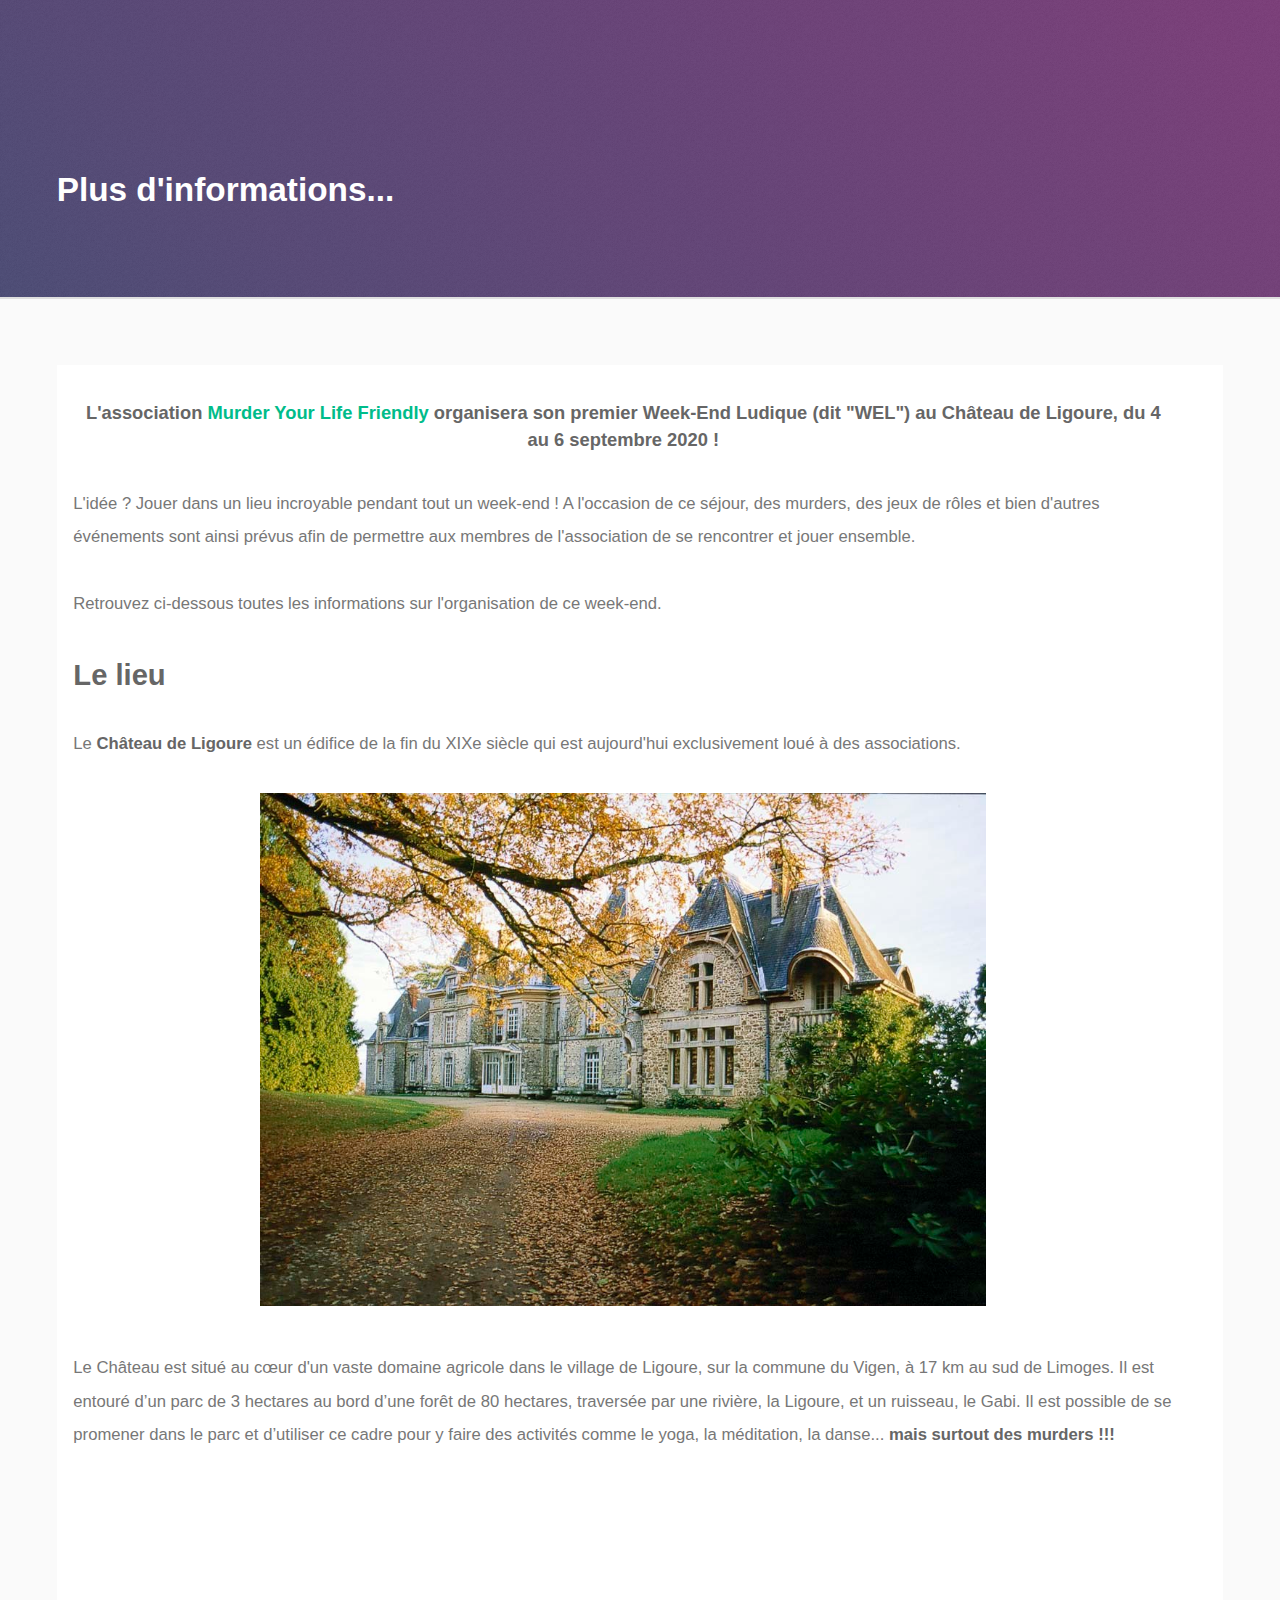
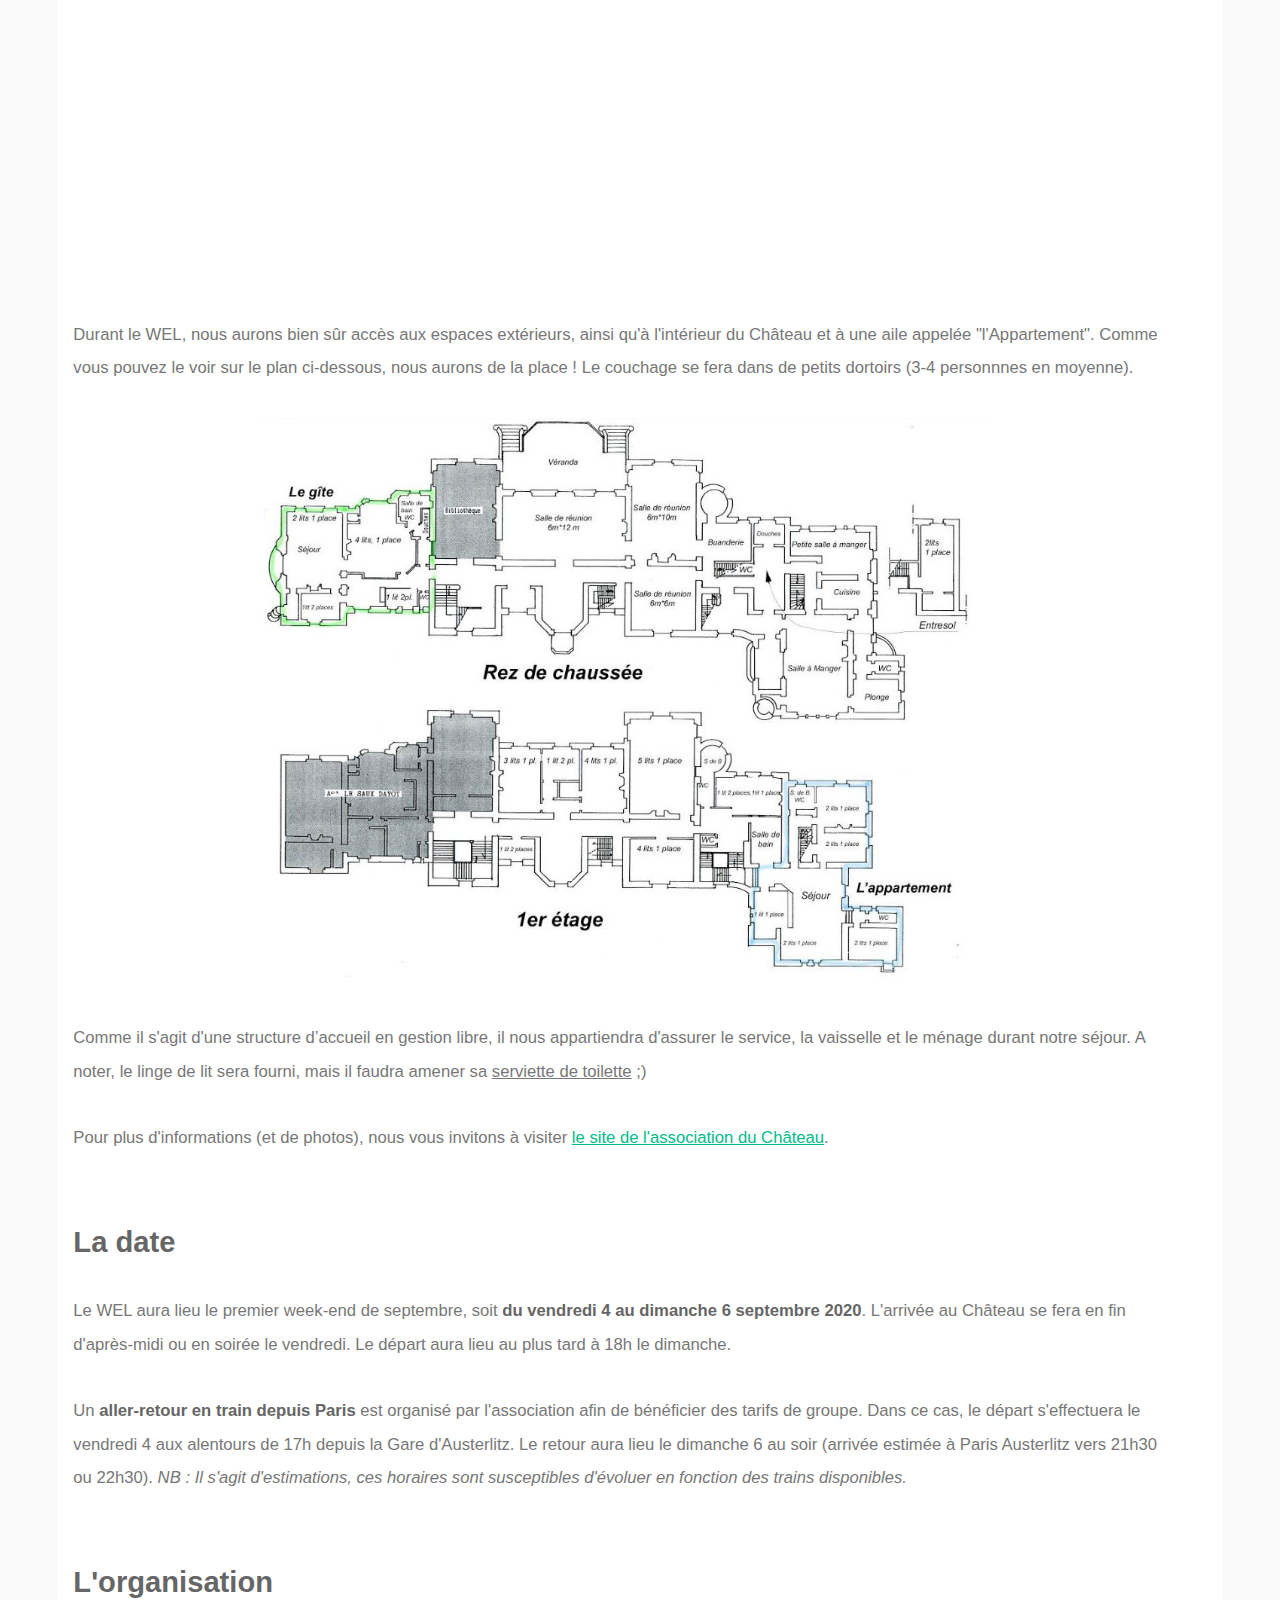
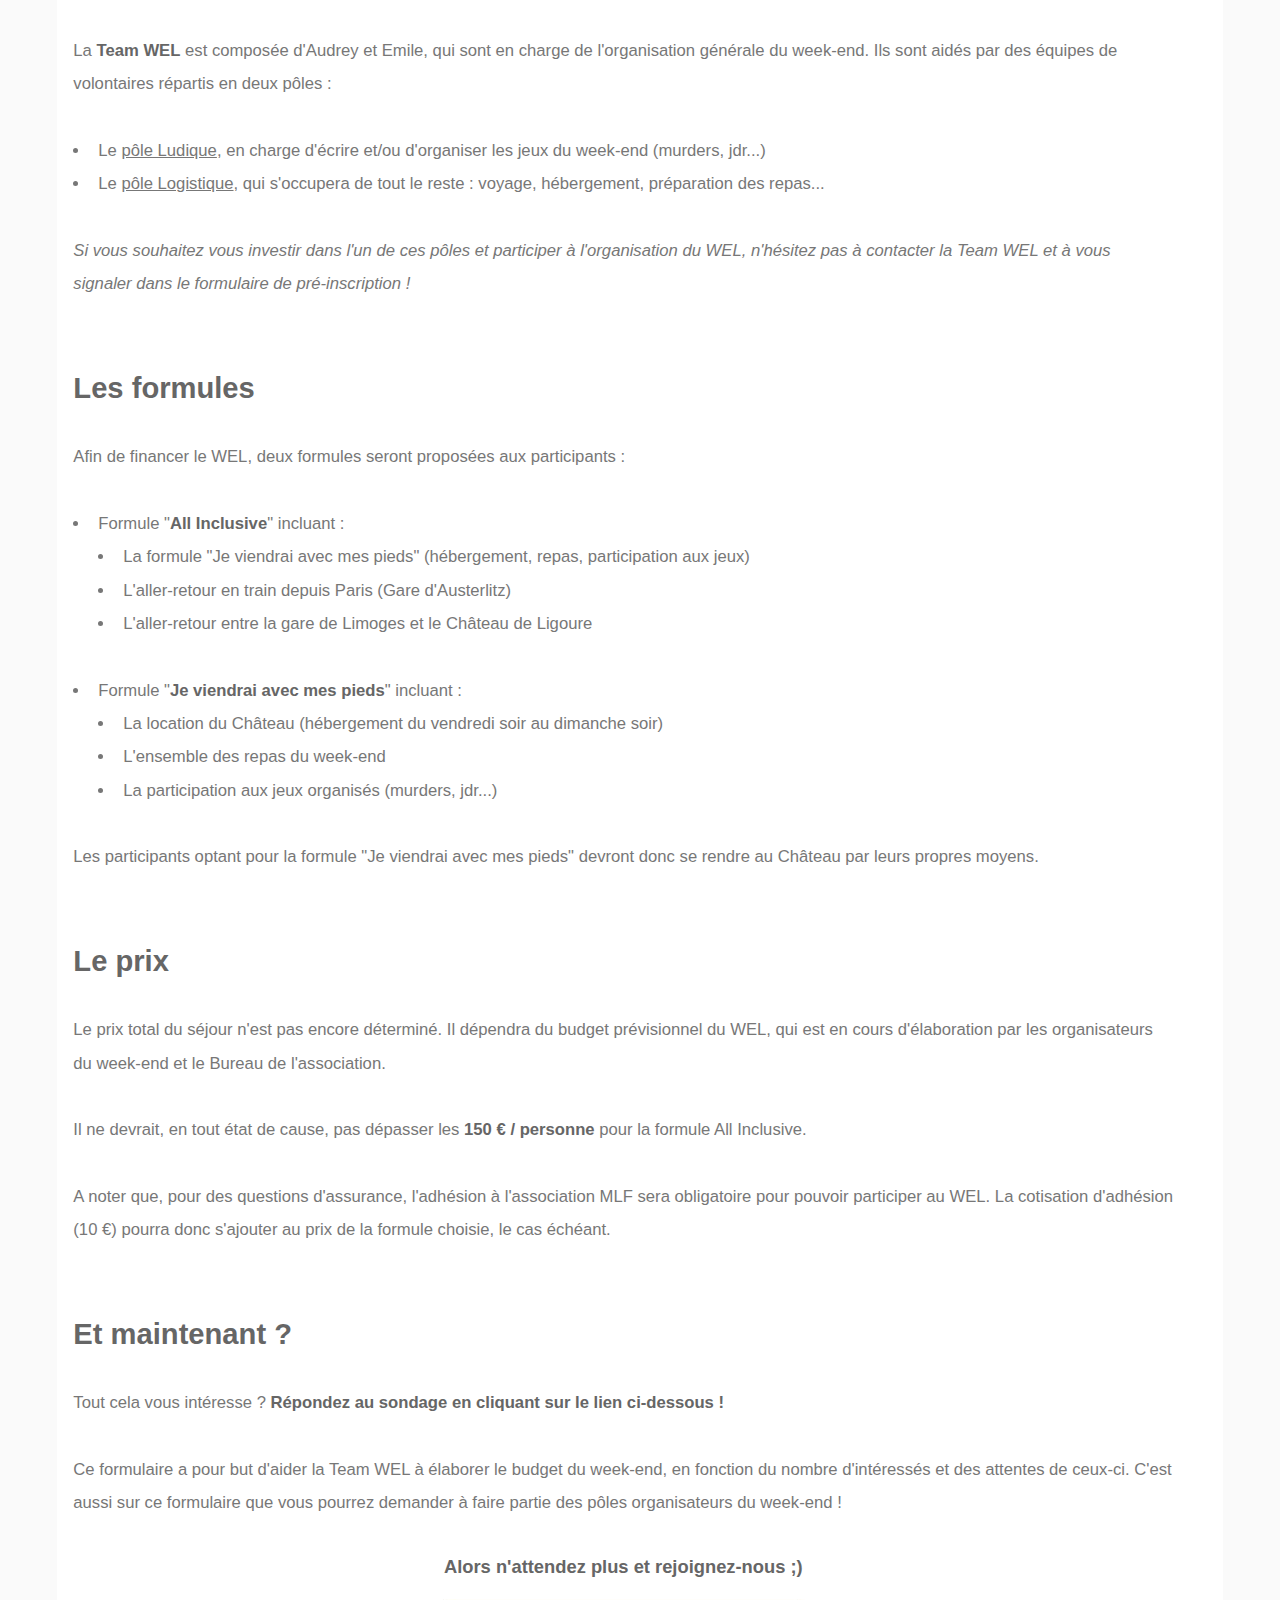
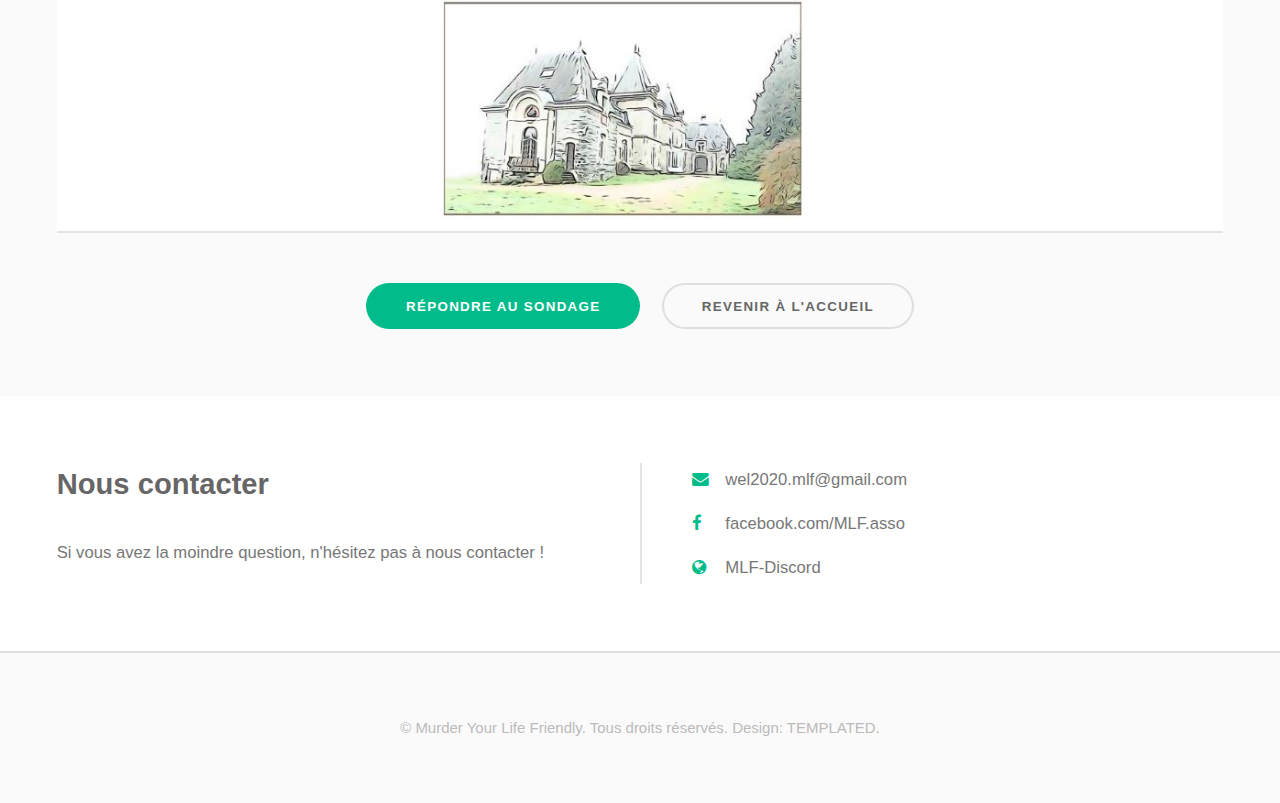
==== commit dcf86f42: "Image size in wrapper" ====
--- a/infos.html
+++ b/infos.html
@@ -59,14 +59,28 @@
 							<p></p>
 							<p>L'idée ? Jouer dans un lieu incroyable pendant tout un week-end ! A l'occasion de ce séjour, des murders, des jeux de r&ocirc;les et bien d'autres &eacute;v&eacute;nements sont ainsi pr&eacute;vus afin de permettre aux membres de l'association de se rencontrer et jouer ensemble.</p>
 							<p>Retrouvez ci-dessous toutes les informations sur l'organisation de ce week-end.</p>
-								
+							
 							<h2>Le lieu</h2>
-							<p>Le <strong>Ch&acirc;teau de Ligoure</strong> est situé au c&oelig;ur d'un vaste domaine agricole dans le village de Ligoure, sur la commune de Le Vigen à 17 km au sud de Limoges.</p>
+							<p>Le <strong>Ch&acirc;teau de Ligoure</strong> est un édifice de la fin du XIXe siècle qui est aujourd'hui exclusivement loué à des associations.</p>
 							<div align="center">
+								<div class="image responsive">
+									<img src="images/pic09.jpg" alt="" class="image-medium">
+								</div>
+							</div>
+							<br>
+							<p>Le Château est situé au c&oelig;ur d'un vaste domaine agricole dans le village de Ligoure, sur la commune du Vigen, à 17 km au sud de Limoges. Il est entour&eacute; d&rsquo;un parc de 3 hectares au bord d&rsquo;une for&ecirc;t de 80 hectares, travers&eacute;e par une rivi&egrave;re, la Ligoure, et un ruisseau, le Gabi. Il est possible de se promener dans le parc et d&rsquo;utiliser ce cadre pour y faire des activit&eacute;s comme le yoga, la m&eacute;ditation, la danse... <strong>mais surtout des murders !!!</strong></p>
+							<div align="center" class="map-responsive">
 								<iframe src="https://www.google.com/maps/embed?pb=!1m14!1m8!1m3!1d712831.6262749714!2d1.0717481382396996!3d45.741885128890125!3m2!1i1024!2i768!4f13.1!3m3!1m2!1s0x47f92dbee519f5dd%3A0xae5ae75491659375!2sCh%C3%A2teau%20Ligoure%2C%2087110%20Le%20Vigen!5e0!3m2!1sfr!2sfr!4v1578148401594!5m2!1sfr!2sfr" width="600" height="450" frameborder="0" style="border:0;" allowfullscreen=""></iframe>
 							</div>
-							<p></p>
-							<p>Il est entour&eacute; d&rsquo;un parc de 3 hectares au bord d&rsquo;une for&ecirc;t de 80 hectares, travers&eacute;e par une rivi&egrave;re, la Ligoure, et un ruisseau, le Gabi. Il est possible de se promener dans le parc et d&rsquo;utiliser ce cadre pour y faire des activit&eacute;s comme le yoga, la m&eacute;ditation, la danse... <strong>mais surtout des murders !!!</strong></p>
+							<br>
+							<p>Durant le WEL, nous aurons bien sûr accès aux espaces extérieurs, ainsi qu'à l'intérieur du Château et à une aile appelée "l'Appartement". Comme vous pouvez le voir sur le plan ci-dessous, nous aurons de la place ! Le couchage se fera dans de petits dortoirs (3-4 personnnes en moyenne).</p>
+							<div align="center">
+								<div class="image responsive">
+									<a href="images/pic07.JPG" target="_blank"> <img src="images/pic07.JPG" alt="" class="image-medium"></a>
+								</div>
+							</div>
+							<br>
+							<p>Comme il s'agit d'une structure d’accueil en gestion libre, il nous appartiendra d'assurer le service, la vaisselle et le ménage durant notre séjour. A noter, le linge de lit sera fourni, mais il faudra amener sa <u>serviette de toilette</u> ;)</p>
 							<p>Pour plus d'informations (et de photos), nous vous invitons &agrave; visiter <a href="https://chateaudeligoure.wordpress.com/" target="_blank">le site de l'association du Ch&acirc;teau</a>.</p>
 							
 							<br>
@@ -112,15 +126,20 @@
 							
 							<br>
 							<h2>Et maintenant ?</h2>
-							<p>Tout cela vous intéresse ? <strong>Procédez à votre pré-inscription en cliquant sur le lien ci-dessous !</strong></p>
-							<p>Ce formulaire de pré-inscription a pour but d'aider la Team WEL a élaborer le budget du week-end, en fonction du nombre d'intéressés et des attentes de ceux-ci. C'est aussi par ce formulaire que vous pourrez demander à faire partie des pôles organisateurs du week-end !</p>
+							<p>Tout cela vous intéresse ? <strong>Répondez au sondage en cliquant sur le lien ci-dessous !</strong></p>
+							<p>Ce formulaire a pour but d'aider la Team WEL à élaborer le budget du week-end, en fonction du nombre d'intéressés et des attentes de ceux-ci. C'est aussi sur ce formulaire que vous pourrez demander à faire partie des pôles organisateurs du week-end !</p>
 							<div align="center">
 							<h4>Alors n'attendez plus et rejoignez-nous ;)</h4>
+							</div>
+							<div align="center">
+								<div class="image responsive">
+									<img src="images/pic08.jpg" alt="" class="image-small">
+								</div>	
 							</div>
 						</div>
 					</div>
 					<ul class="actions special">
-						<li><a href="https://forms.gle/TdFomuJJEs3Grswm9" class="button special">Se pré-inscrire</a></li>
+						<li><a href="https://forms.gle/TdFomuJJEs3Grswm9" class="button special" target="_blank">Répondre au sondage</a></li>
 						<li><a href="index.html" class="button alt">Revenir à l'accueil</a></li>
 					</ul>
 				</div>
@@ -146,7 +165,7 @@
 		<!-- Footer -->
 			<footer id="footer">
 				<div class="copyright">
-					&copy; Murder Your Life Friendly. Tous droits réservés. Design: <a href="http://templated.co">TEMPLATED</a>.
+					&copy; Murder Your Life Friendly. Tous droits réservés. Design: <a href="http://templated.co" target="_blank">TEMPLATED</a>.
 				</div>
 			</footer>
 
--- a/assets/css/main.css
+++ b/assets/css/main.css
@@ -3166,12 +3166,38 @@
 				border-top-color: rgba(144, 144, 144, 0.25);
 			}
 
+		.wrapper.style2 .image.responsive
+		{
+			width: 100%;
+		}
+
+		.wrapper.style2 .image-big
+		{
+			width: 100%;
+		}
+
+		.wrapper.style2 .image-medium
+		{
+			width: 66%;
+		}
+
+		.wrapper.style2 .image-small
+		{
+			width: 33%;
+		}
+
 		@media screen and (max-width: 1366px) {
 
 			.wrapper {
 				padding: 4em 2.5em 2em 2.5em;
 			}
-
+		}
+
+		@media screen and (max-width: 1366px) {
+
+			.wrapper {
+				padding: 4em 2.5em 2em 2.5em;
+			}
 		}
 
 		@media screen and (max-width: 980px) {
@@ -3180,6 +3206,10 @@
 				padding: 4em 2em 2em 2em;
 			}
 
+			.wrapper.style2 .image-medium
+			{
+				width: 80%;
+			}
 		}
 
 		@media screen and (max-width: 736px) {
@@ -3188,6 +3218,15 @@
 				padding: 3em 2em 1em 2em;
 			}
 
+			.wrapper.style2 .image-medium
+			{
+				width: 100%;
+			}
+
+			.wrapper.style2 .image-small
+			{
+				width: 80%;
+			}
 		}
 
 		@media screen and (max-width: 480px) {
@@ -3196,6 +3235,30 @@
 				padding: 3em 2em 1em 2em;
 			}
 
+			.wrapper.style2 .image-medium
+			{
+				width: 100%;
+			}
+
+			.wrapper.style2 .image-small
+			{
+				width: 100%;
+			}
+		}
+
+		.map-responsive {
+			overflow:hidden;
+			padding : 4em 2.5em 20em 2.5em;
+			position:relative;
+			height:0;
+		}
+
+		.map-responsive iframe {
+			left:0;
+			top:0;
+			height:100%;
+			width:100%;
+			position:absolute;
 		}
 
 /* Banner */
@@ -3207,7 +3270,7 @@
 		background-image: url("images/overlay.png"), linear-gradient(45deg, #4A4771 0%, #7C3875 100%);
 		background-size: 100px 100px, cover;
 		color: rgba(255, 255, 255, 0.5);
-		padding: 14em 0 4em;
+		padding: 10em 0 4em;
 	}
 
 		#banner h2 {
@@ -3229,6 +3292,11 @@
 			margin-right: auto;
 			max-width: 70em;
 			width: 100%;
+		}
+
+		#banner .image img
+		{		
+			height: 5em;
 		}
 
 		@media screen and (max-width: 1366px) {
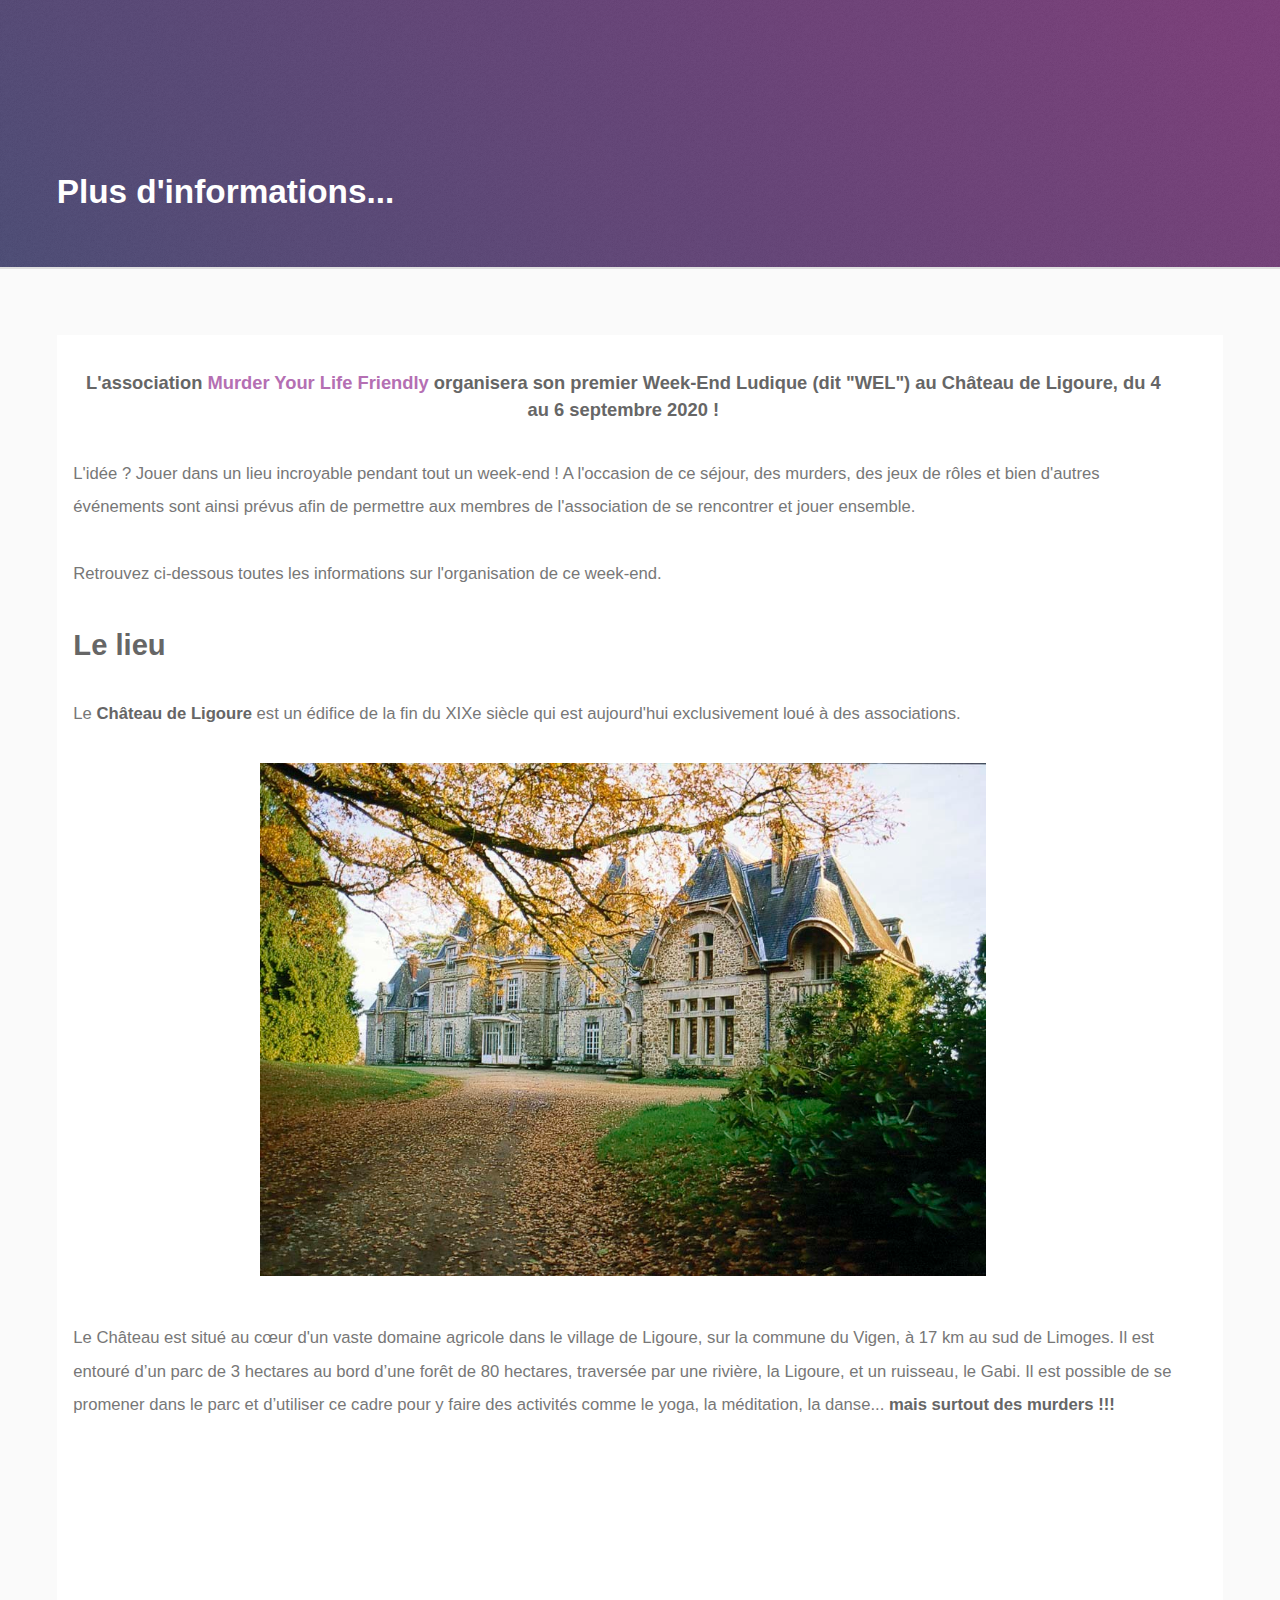
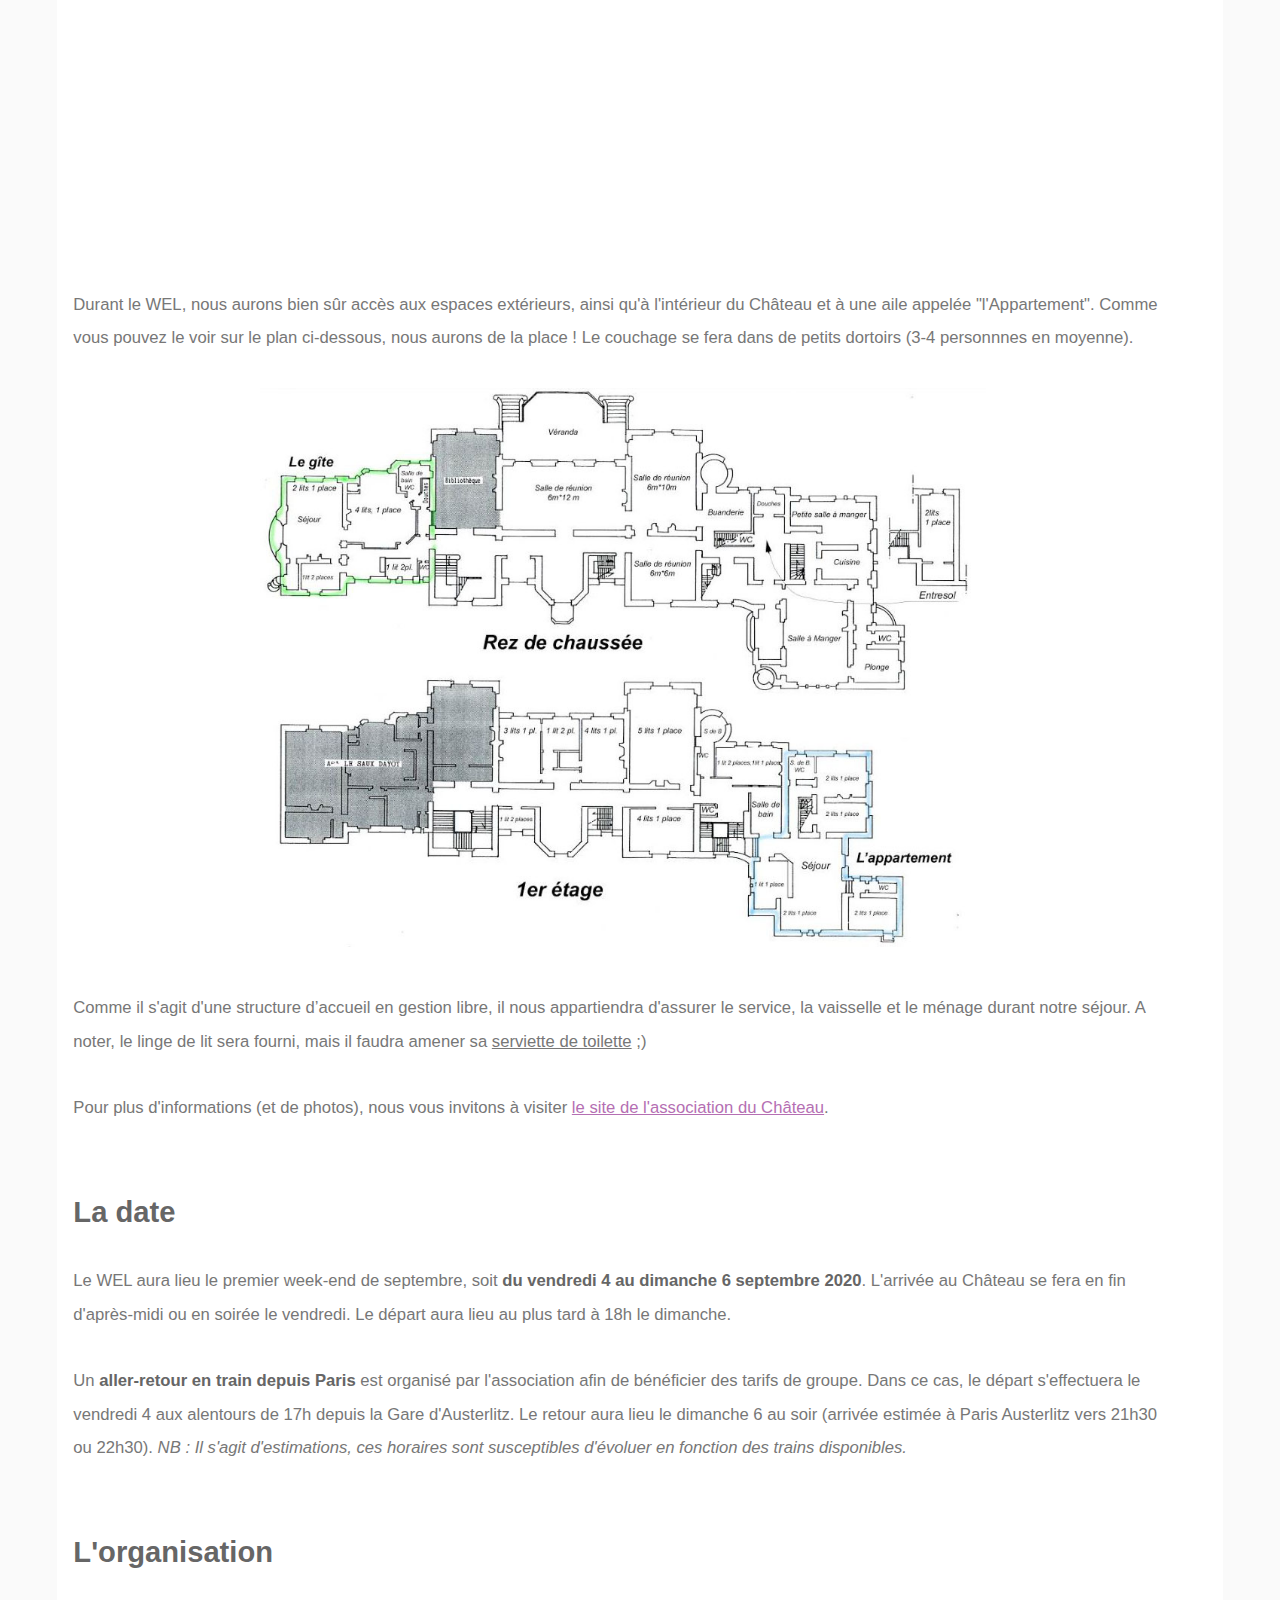
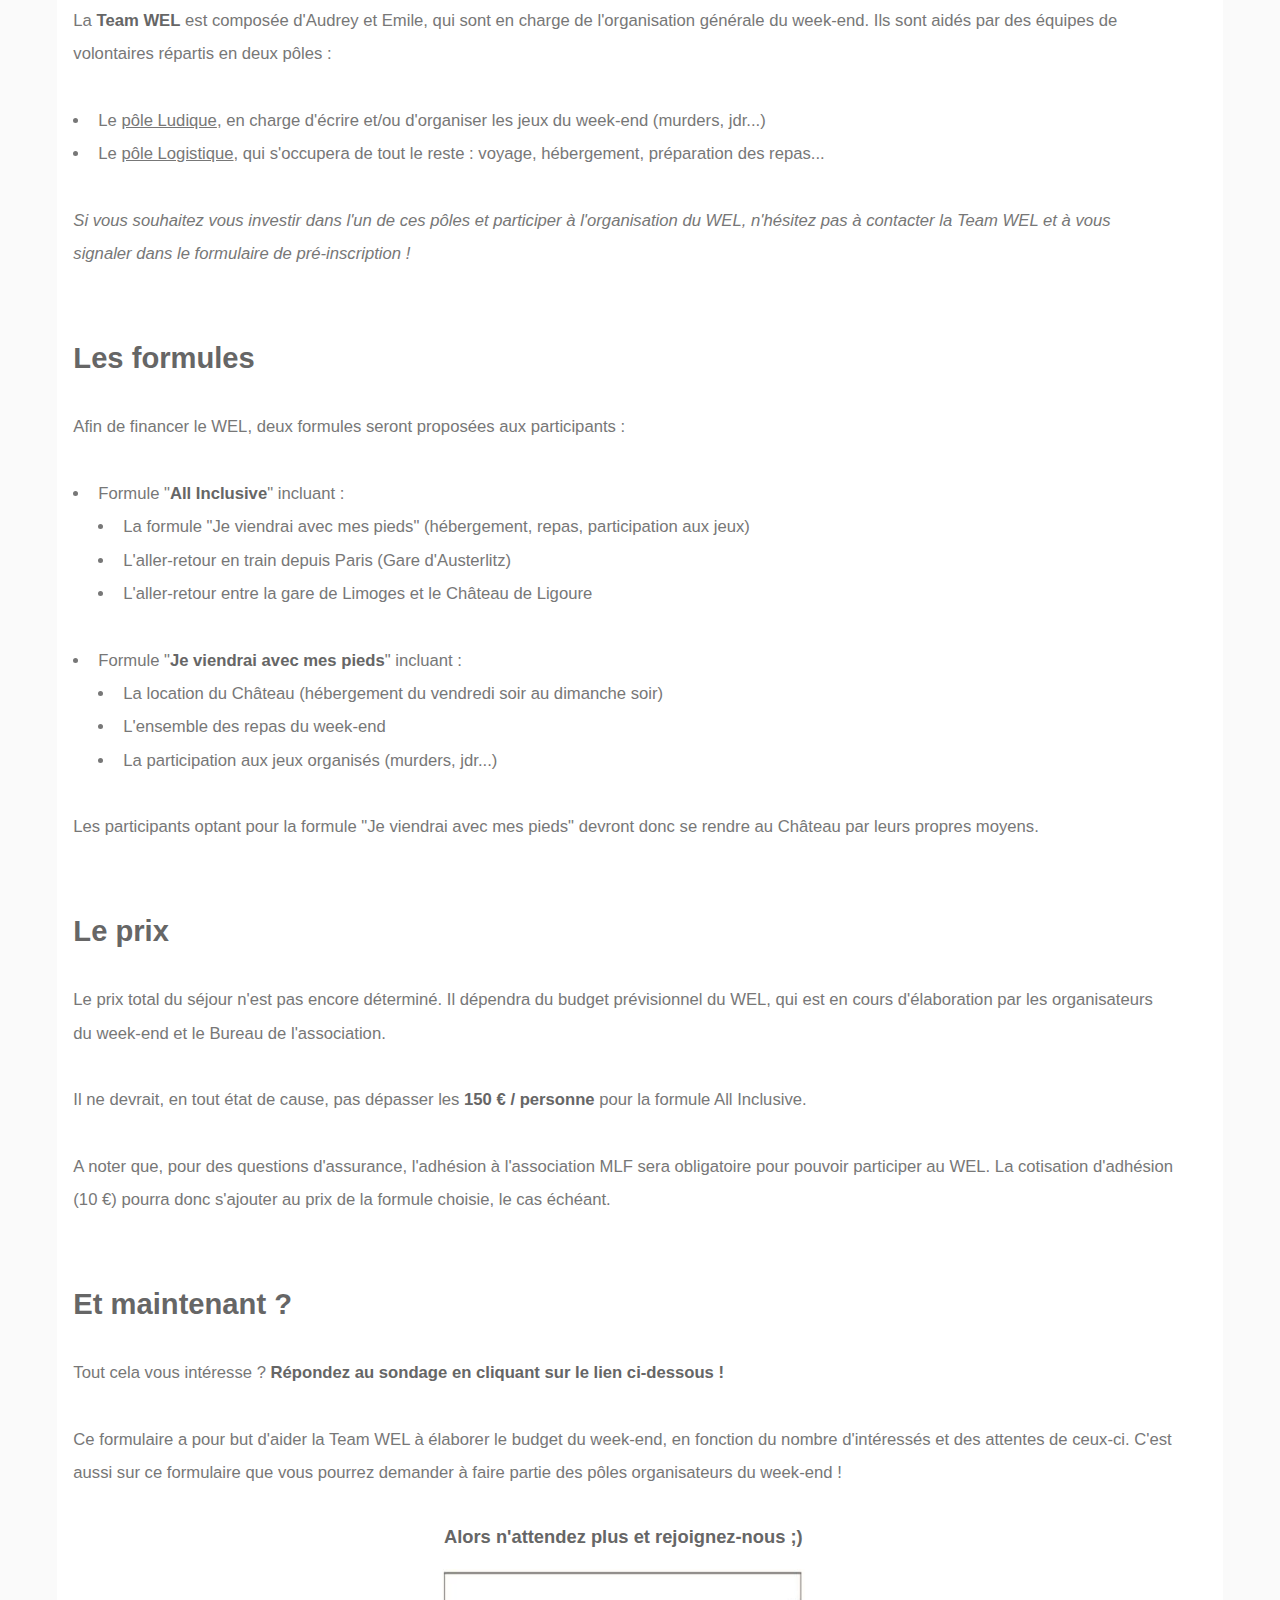
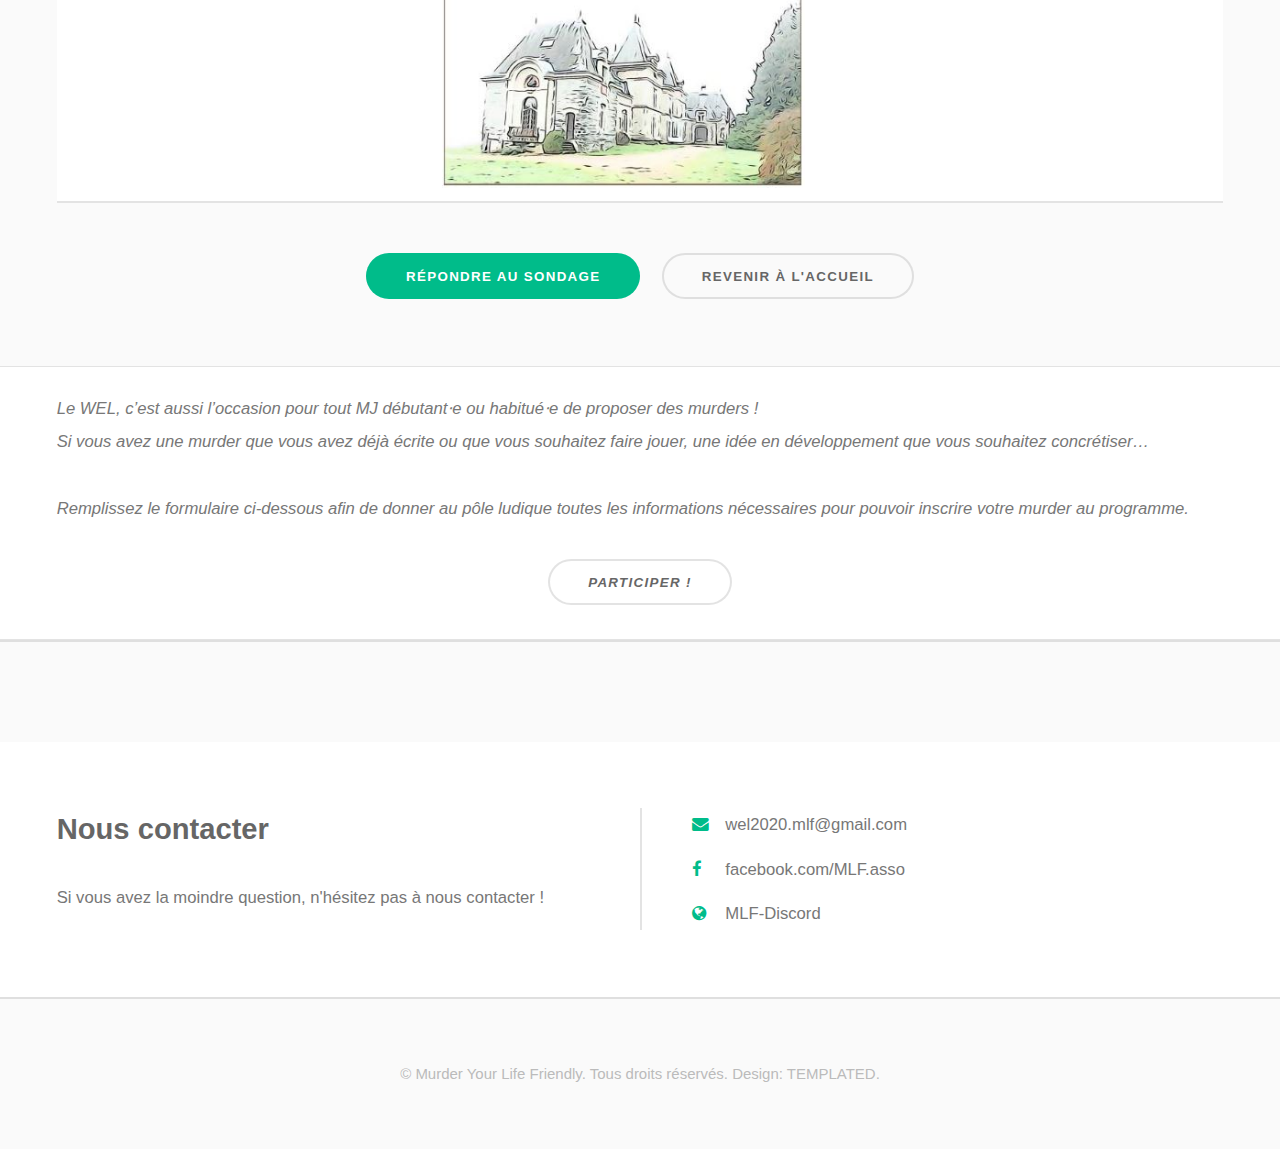
==== commit b0d9df93: "Adding participate section with link to form" ====
--- a/infos.html
+++ b/infos.html
@@ -17,7 +17,7 @@
 
 		<!-- Banner -->
 			<section id="banner_small">
-				<div class="inner split">
+				<div class="inner">
 					<section>
 						<h2>Plus d'informations...</h2>
 					</section>
@@ -145,6 +145,25 @@
 				</div>
 			</section>
 
+			<section class="wrapper alt small">
+					<div class="inner">
+						<section>
+							<p>
+								Le WEL, c’est aussi l’occasion pour tout MJ débutant⋅e ou habitué⋅e de proposer des murders ! 
+								<br>Si vous avez une murder que vous avez déjà écrite ou que vous souhaitez faire jouer, une idée en développement que vous souhaitez concrétiser… 
+							</p>
+							<p>
+							Remplissez le formulaire ci-dessous afin de donner au pôle ludique toutes les informations nécessaires pour pouvoir inscrire votre murder au programme.
+							</p>
+							<ul class="actions special">
+								<li><a href="https://forms.gle/1tHwo49GBKNFFgBWA" class="button alt" target="_blank">Participer !</a></li>
+							</ul>
+						</section>
+					</div>
+				</section>
+	
+				<section class="wrapper style2 alt"></section>
+
 		<!-- Contact -->
 			<section id="contact" class="wrapper">
 				<div class="inner split">
--- a/assets/css/main.css
+++ b/assets/css/main.css
@@ -6,7 +6,7 @@
 	Released for free under the Creative Commons Attribution 3.0 license (templated.co/license)
 */
 
-/* Reset */
+/*#region Reset*/
 
 	html, body, div, span, applet, object, iframe, h1, h2, h3, h4, h5, h6, p, blockquote, pre, a, abbr, acronym, address, big, cite, code, del, dfn, em, img, ins, kbd, q, s, samp, small, strike, strong, sub, sup, tt, var, b, u, i, center, dl, dt, dd, ol, ul, li, fieldset, form, label, legend, table, caption, tbody, tfoot, thead, tr, th, td, article, aside, canvas, details, embed, figure, figcaption, footer, header, hgroup, menu, nav, output, ruby, section, summary, time, mark, audio, video {
 		margin: 0;
@@ -46,16 +46,18 @@
 	body {
 		-webkit-text-size-adjust: none;
 	}
-
-/* Box Model */
+/*#endregion*/
+
+/*#region Box Model */
 
 	*, *:before, *:after {
 		-moz-box-sizing: border-box;
 		-webkit-box-sizing: border-box;
 		box-sizing: border-box;
 	}
-
-/* Grid */
+/*#endregion*/
+
+/*#region Grid */
 
 	.row {
 		border-bottom: solid 1px transparent;
@@ -1388,7 +1390,9 @@
 
 	}
 
-/* Basic */
+/*#endregion*/
+
+/*#region Basic */
 
 	@-ms-viewport {
 		width: device-width;
@@ -1420,8 +1424,9 @@
 			-ms-transition: none !important;
 			transition: none !important;
 		}
-
-/* Type */
+/*#endregion*/
+
+/*#region Type */
 
 	body {
 		background-color: #fff;
@@ -1484,7 +1489,7 @@
 	}
 
 		a:hover {
-			color: #00BC8A !important;
+			color: rgb(78, 39, 84) !important;
 			text-decoration: none;
 		}
 
@@ -1600,7 +1605,7 @@
 	}
 
 	a {
-		color: #00BC8A;
+		color:#b56fb3;
 	}
 
 	strong, b {
@@ -1624,7 +1629,9 @@
 		border-bottom-color: rgba(144, 144, 144, 0.25);
 	}
 
-/* Box */
+/*#endregion*/
+
+/*#region Box */
 
 	.box {
 		border-radius: 0;
@@ -1649,7 +1656,9 @@
 		border-color: rgba(144, 144, 144, 0.25);
 	}
 
-/* Button */
+/*#endregion*/
+
+/*#region Button */
 
 	input[type="submit"],
 	input[type="reset"],
@@ -1834,7 +1843,9 @@
 				background-color: #00a377;
 			}
 
-/* Form */
+/*#endregion*/
+
+/*#region Form */
 
 	form {
 		margin: 0 0 2em 0;
@@ -2080,7 +2091,9 @@
 		background-color: transparent;
 	}
 
-/* Icon */
+	/*#endregion*/
+
+/*#region Icon */
 
 	.icon {
 		text-decoration: none;
@@ -2101,7 +2114,9 @@
 			display: none;
 		}
 
-/* Image */
+/*#endregion*/
+
+/*#region Image */
 
 	.image {
 		border-radius: 0;
@@ -2155,7 +2170,9 @@
 				width: 100%;
 			}
 
-/* List */
+/*#endregion*/
+
+/*#region List */
 
 	ol {
 		list-style: decimal;
@@ -2438,7 +2455,9 @@
 		color: #bbb;
 	}
 
-/* Table */
+/*#endregion*/
+
+/*#region Table */
 
 	.table-wrapper {
 		-webkit-overflow-scrolling: touch;
@@ -2525,7 +2544,9 @@
 		border-color: rgba(144, 144, 144, 0.25);
 	}
 
-/* Split */
+/*#endregion*/
+
+/*#region Split */
 
 	.split {
 		display: -moz-flex;
@@ -2596,7 +2617,9 @@
 		border-left-color: rgba(144, 144, 144, 0.25);
 	}
 
-/* Spotlight */
+/*#endregion*/
+
+/*#region Spotlight */
 
 	.spotlight {
 		display: -moz-flex;
@@ -2673,7 +2696,9 @@
 		border-bottom-color: rgba(144, 144, 144, 0.25);
 	}
 
-/* Wrapper */
+/*#endregion*/
+
+/*#region Wrapper */
 
 	.wrapper {
 		padding: 5em 0 3em 0;
@@ -2690,6 +2715,16 @@
 		.wrapper.alt {
 			border-top: solid 2px;
 			border-top-color: rgba(144, 144, 144, 0.25);
+		}
+
+		.wrapper.small {
+			border-top: solid 1px;
+			border-top-color: rgba(144, 144, 144, 0.25);
+			border-bottom: solid 1px;
+			border-bottom-color: rgba(144, 144, 144, 0.25);
+			padding-top : 1.5em;
+			padding-bottom: 0;
+			font-style: italic;
 		}
 
 		.wrapper.style1 {
@@ -2939,7 +2974,7 @@
 			}
 
 			.wrapper.style2 a {
-				color: #00BC8A;
+				color: #b56fb3;
 			}
 
 			.wrapper.style2 strong, .wrapper.style2 b {
@@ -3261,7 +3296,9 @@
 			position:absolute;
 		}
 
-/* Banner */
+/*#endregion*/
+
+/*#region Banner */
 
 	#banner {
 		background-image: url("images/overlay.png"), -moz-linear-gradient(45deg, #4A4771 0%, #7C3875 100%);
@@ -3270,7 +3307,7 @@
 		background-image: url("images/overlay.png"), linear-gradient(45deg, #4A4771 0%, #7C3875 100%);
 		background-size: 100px 100px, cover;
 		color: rgba(255, 255, 255, 0.5);
-		padding: 10em 0 4em;
+		padding: 4em 0 4em;
 	}
 
 		#banner h2 {
@@ -3299,10 +3336,16 @@
 			height: 5em;
 		}
 
+		#banner .logoMLF
+		{
+			padding-bottom: 2em;
+			height: 10em;
+		}
+
 		@media screen and (max-width: 1366px) {
 
 			#banner {
-				padding: 10em 2.5em 3em;
+				padding: 4em 2.5em 3em;
 			}
 
 				#banner h2 {
@@ -3314,7 +3357,7 @@
 		@media screen and (max-width: 980px) {
 
 			#banner {
-				padding: 10em 2em 2em;
+				padding: 4em 2em 2em;
 			}
 
 		}
@@ -3322,7 +3365,7 @@
 		@media screen and (max-width: 736px) {
 
 			#banner {
-				padding: 8em 2em 2em;
+				padding: 4em 2em 2em;
 			}
 
 				#banner h2 {
@@ -3338,12 +3381,14 @@
 		@media screen and (max-width: 480px) {
 
 			#banner {
-				padding: 8em 2em 2em;
-			}
-
-		}
-
-/* Banner small*/
+				padding: 4em 2em 2em;
+			}
+
+		}
+
+/*#endregion*/
+
+/*#region Banner small*/
 
 #banner_small {
 	background-image: url("images/overlay.png"), -moz-linear-gradient(45deg, #4A4771 0%, #7C3875 100%);
@@ -3357,7 +3402,7 @@
 
 	#banner_small h2 {
 		font-size: 2.5em;
-		line-height: 1.4;
+		line-height: 1.5em;
 		margin-bottom: 0;
 		color: #fff;
 	}
@@ -3434,7 +3479,9 @@
 
 		}
 
-/* Footer */
+/*#endregion*/
+
+/*#region Footer */
 
 	#footer {
 		background-color: #fafafa;
@@ -3493,4 +3540,6 @@
 				padding: 2em 1em;
 			}
 
-		}+		}
+
+		/*#endregion*/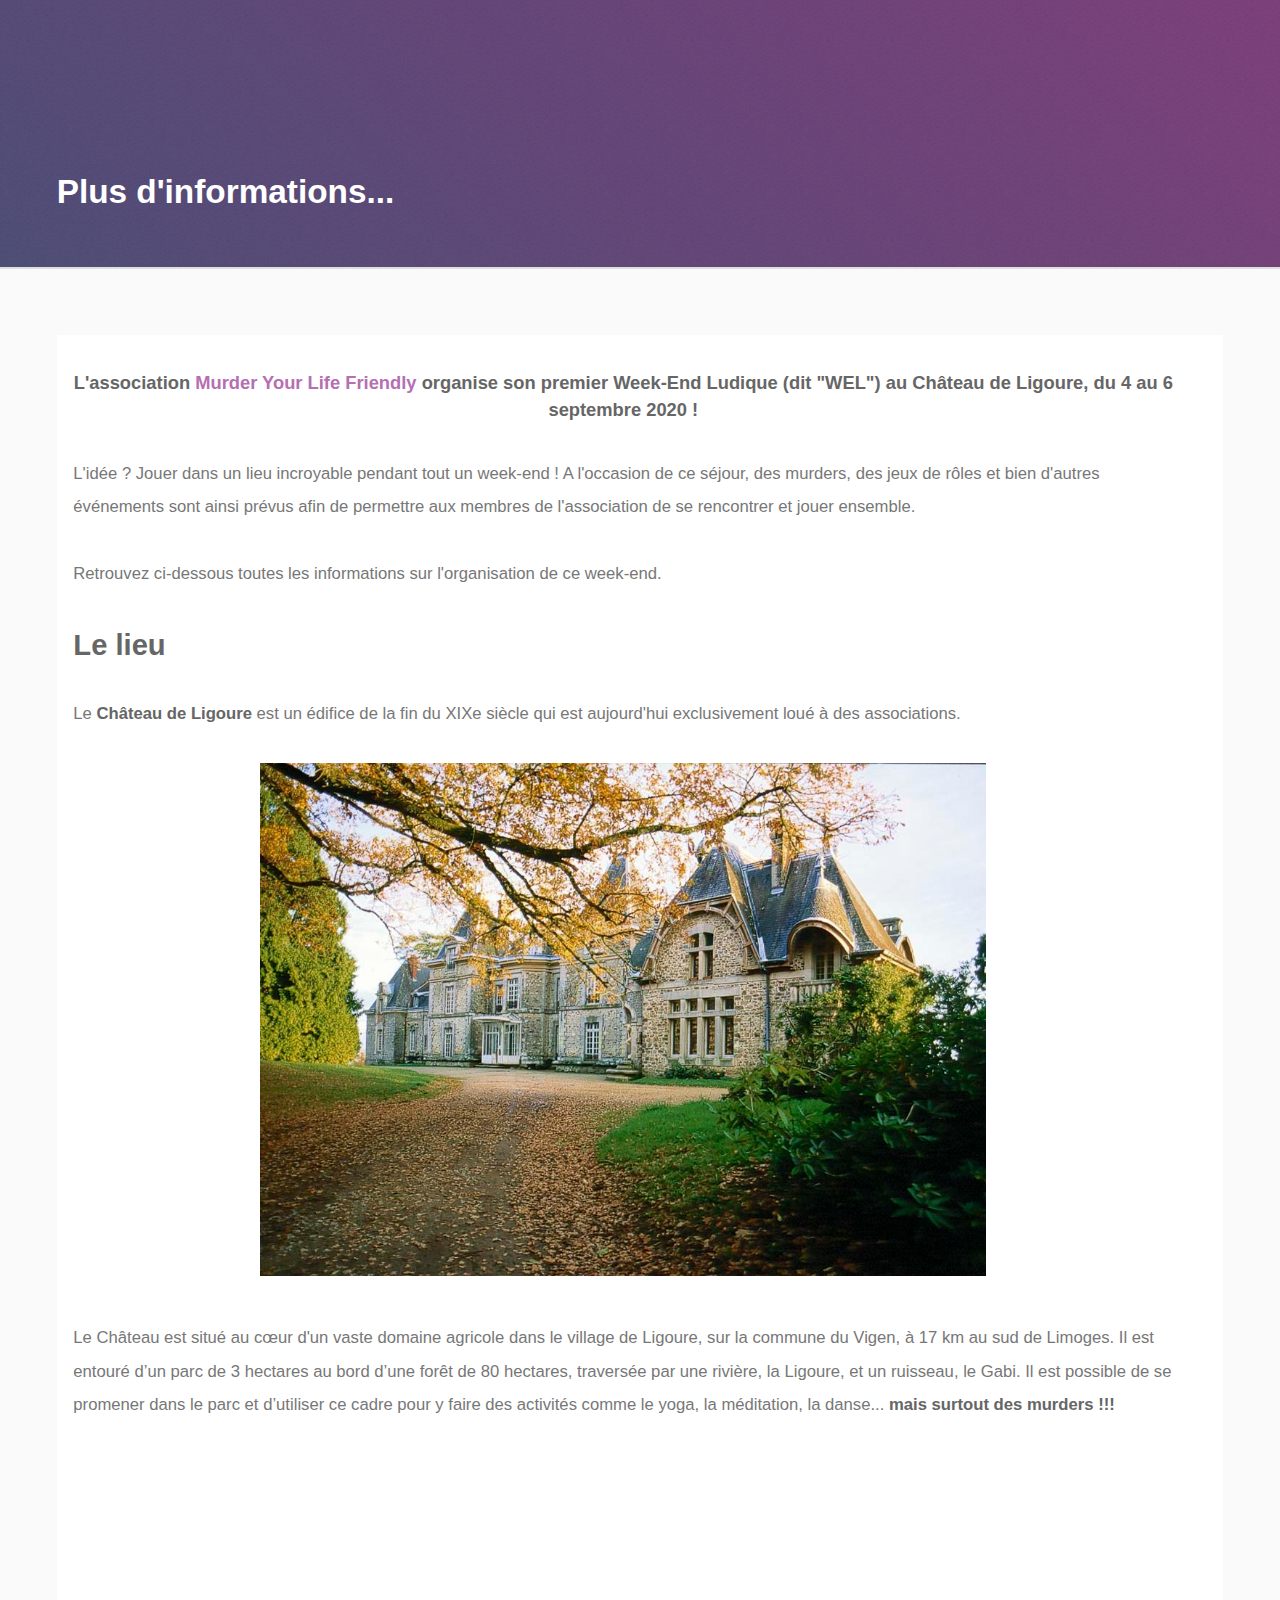
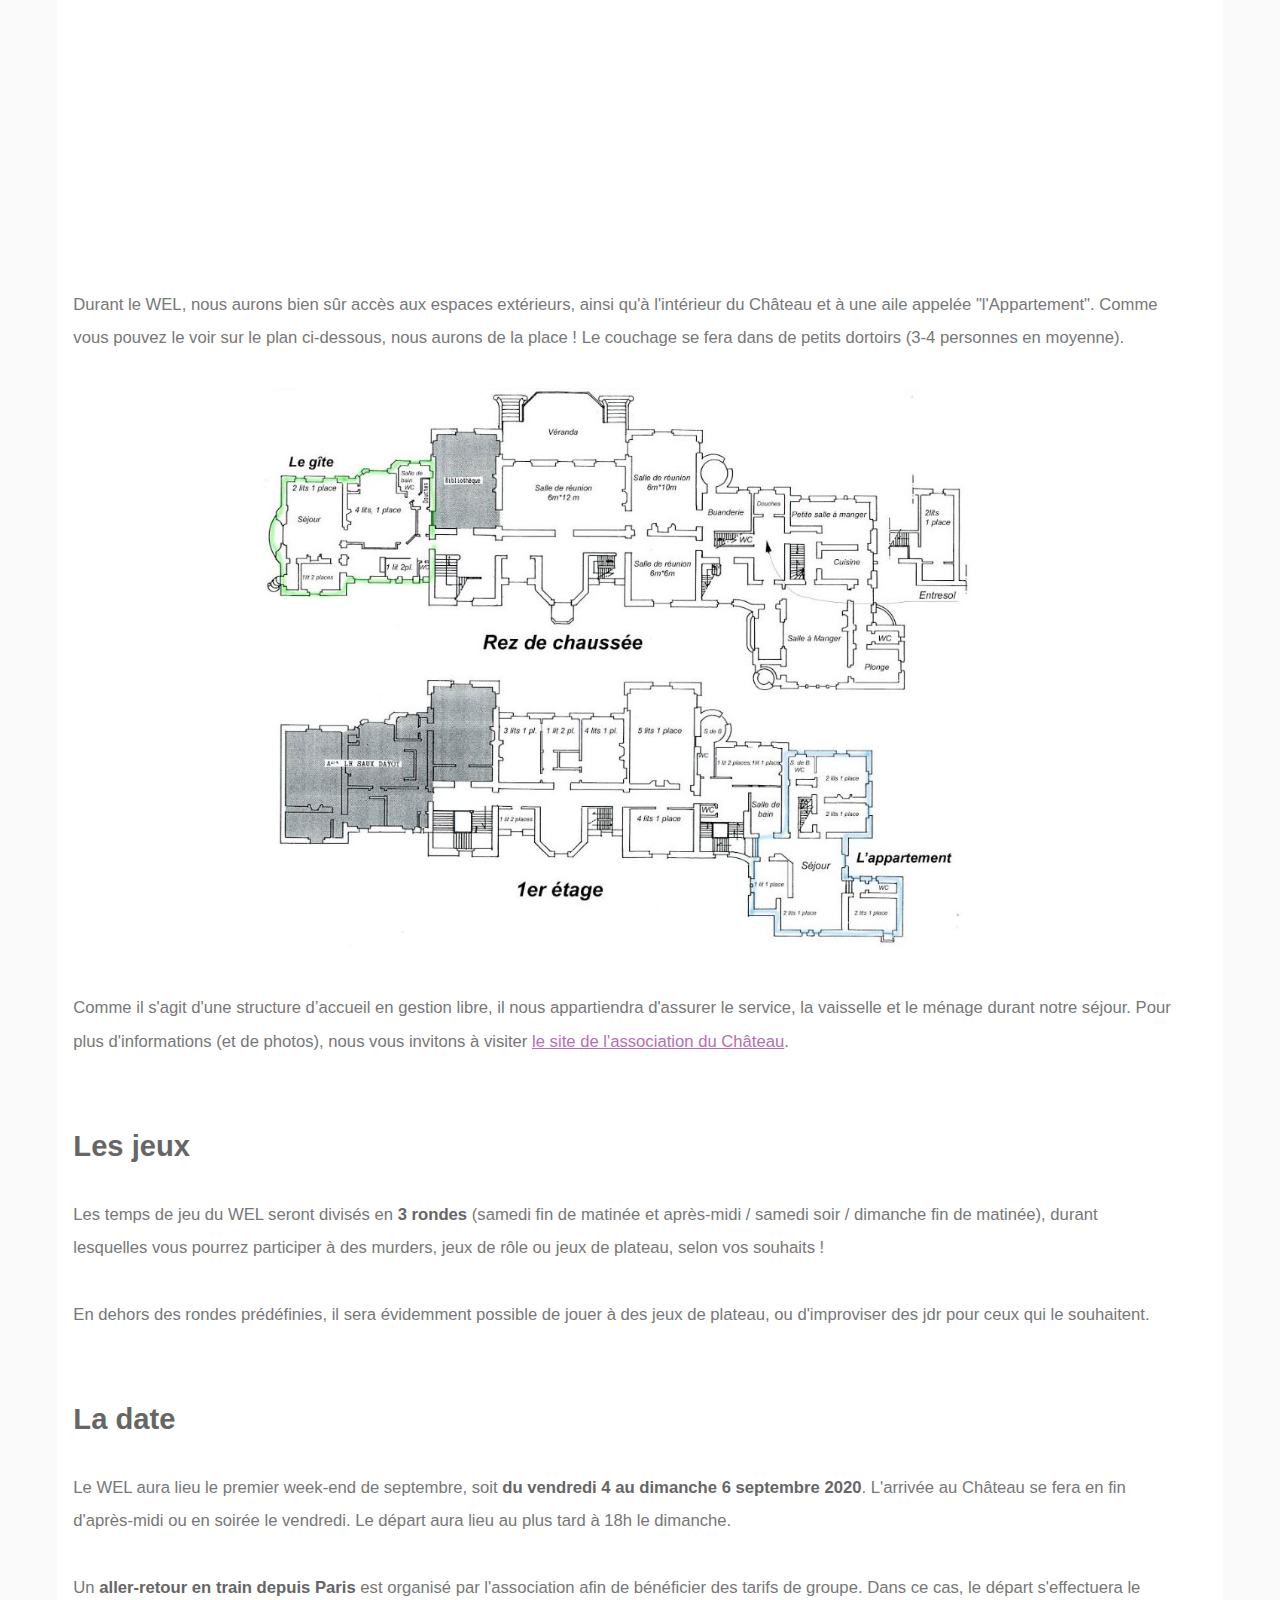
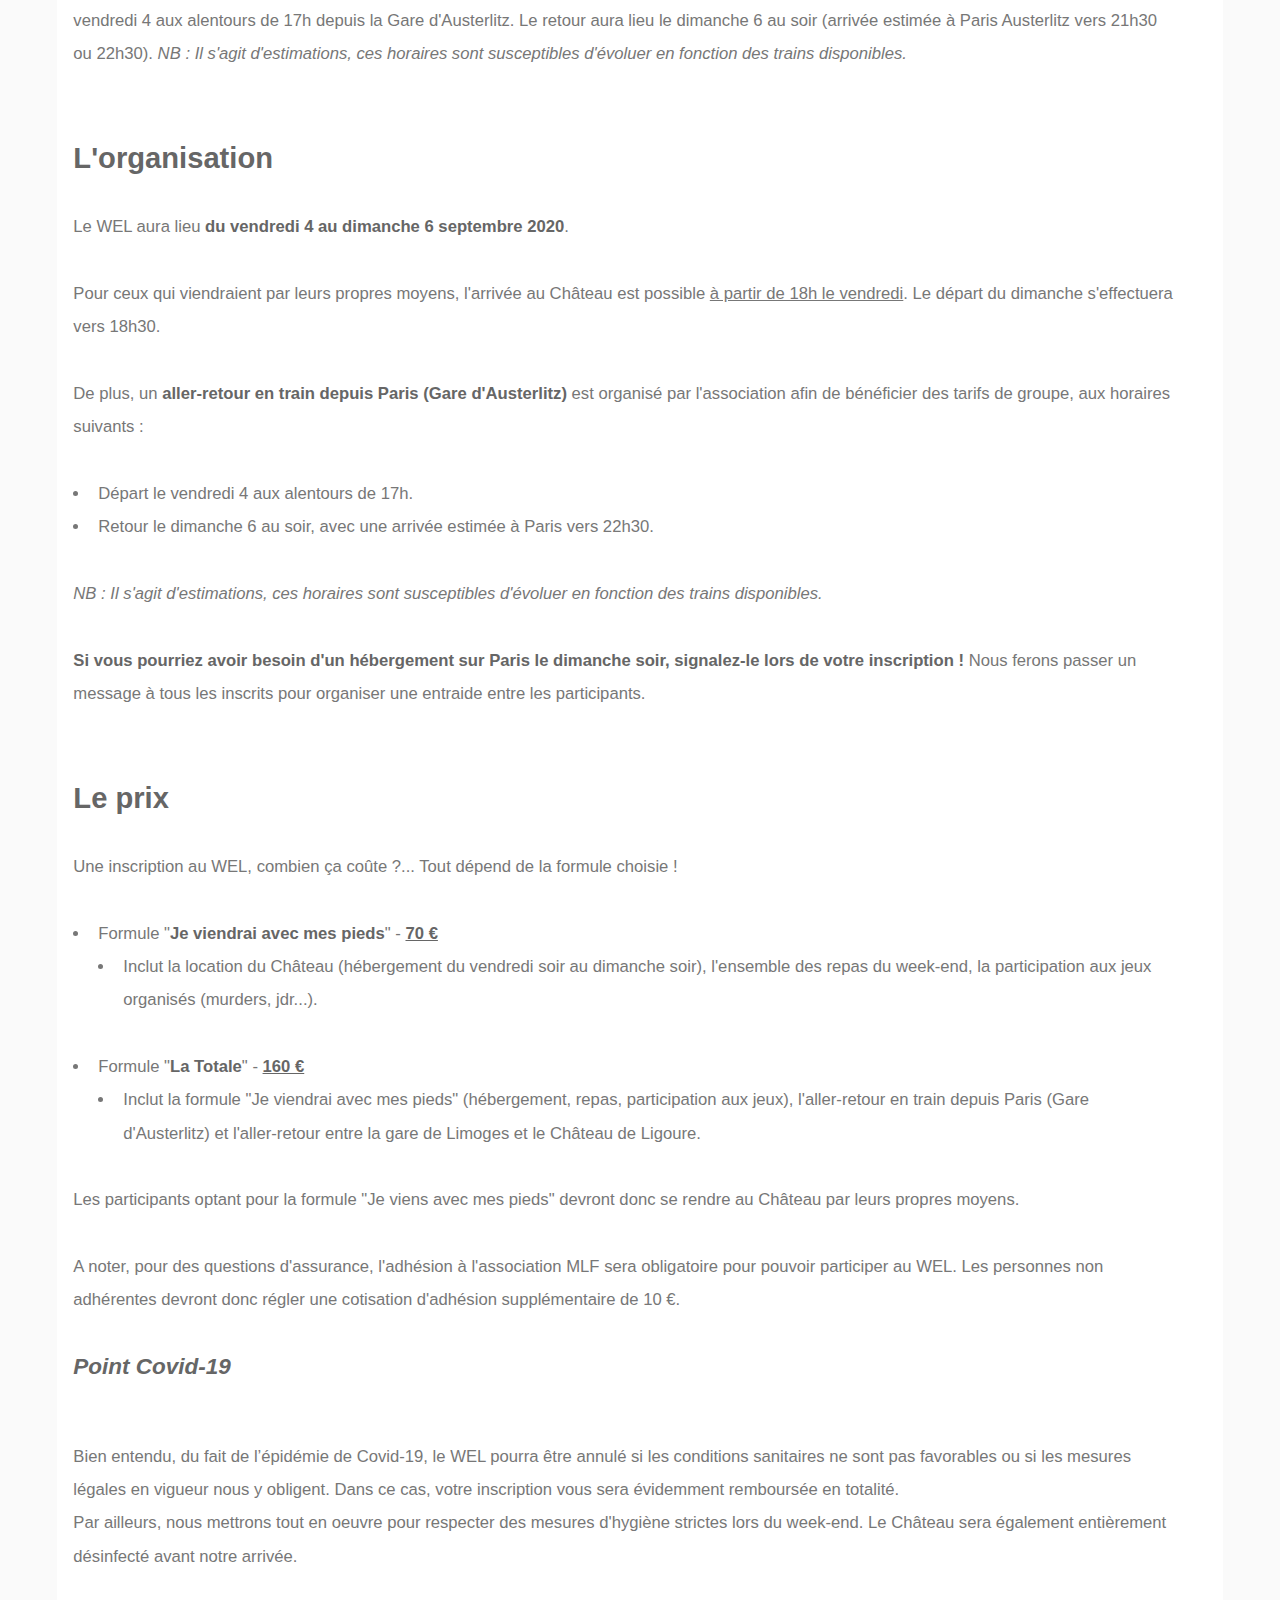
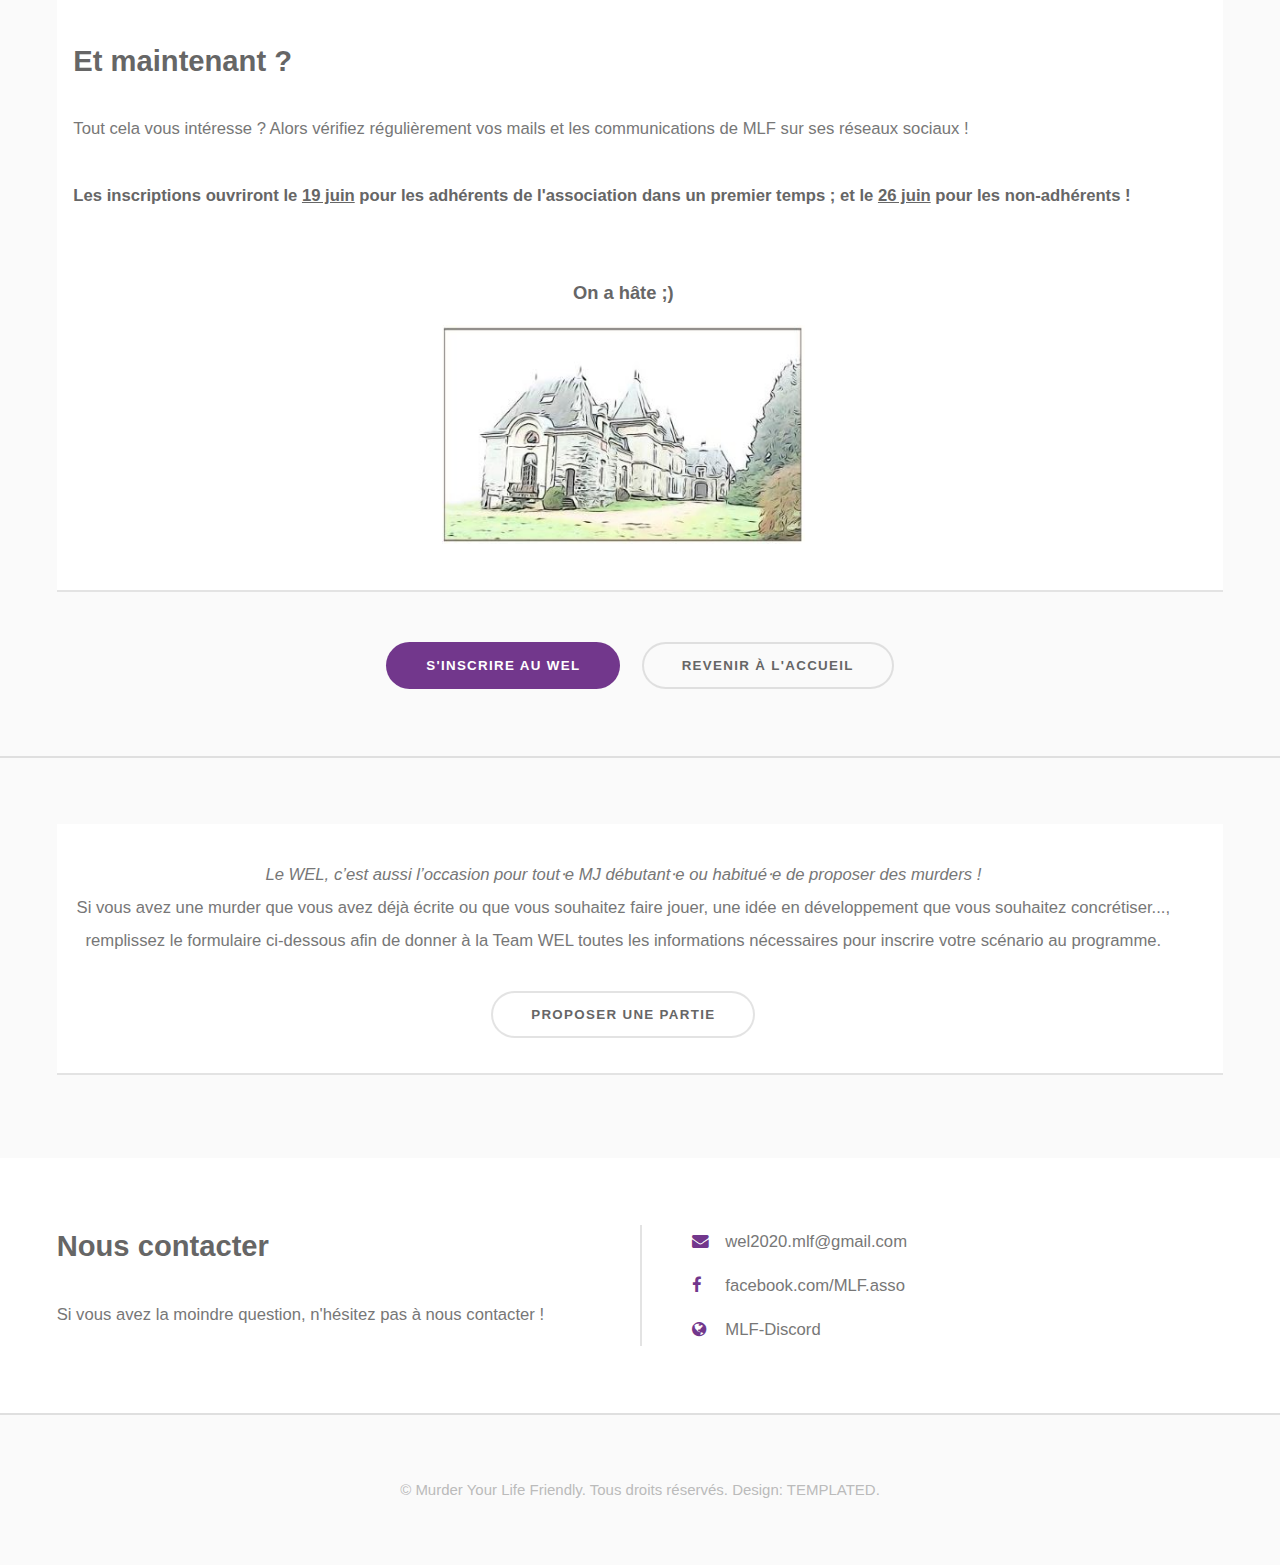
==== commit 89edb529: "Update infos.html" ====
--- a/infos.html
+++ b/infos.html
@@ -54,7 +54,7 @@
 					<div class="spotlight">
 						<div class="contentfull">
 							<div align="center">
-							<h4>L'association <a href="https://mylf.fr/" target="_blank">Murder Your Life Friendly</a> organisera son premier Week-End Ludique (dit "WEL") au Ch&acirc;teau de Ligoure, du 4 au 6 septembre 2020 !</h4>
+							<h4>L'association <a href="https://mylf.fr/" target="_blank">Murder Your Life Friendly</a> organise son premier Week-End Ludique (dit "WEL") au Ch&acirc;teau de Ligoure, du 4 au 6 septembre 2020 !</h4>
 							</div>
 							<p></p>
 							<p>L'idée ? Jouer dans un lieu incroyable pendant tout un week-end ! A l'occasion de ce séjour, des murders, des jeux de r&ocirc;les et bien d'autres &eacute;v&eacute;nements sont ainsi pr&eacute;vus afin de permettre aux membres de l'association de se rencontrer et jouer ensemble.</p>
@@ -73,15 +73,19 @@
 								<iframe src="https://www.google.com/maps/embed?pb=!1m14!1m8!1m3!1d712831.6262749714!2d1.0717481382396996!3d45.741885128890125!3m2!1i1024!2i768!4f13.1!3m3!1m2!1s0x47f92dbee519f5dd%3A0xae5ae75491659375!2sCh%C3%A2teau%20Ligoure%2C%2087110%20Le%20Vigen!5e0!3m2!1sfr!2sfr!4v1578148401594!5m2!1sfr!2sfr" width="600" height="450" frameborder="0" style="border:0;" allowfullscreen=""></iframe>
 							</div>
 							<br>
-							<p>Durant le WEL, nous aurons bien sûr accès aux espaces extérieurs, ainsi qu'à l'intérieur du Château et à une aile appelée "l'Appartement". Comme vous pouvez le voir sur le plan ci-dessous, nous aurons de la place ! Le couchage se fera dans de petits dortoirs (3-4 personnnes en moyenne).</p>
+							<p>Durant le WEL, nous aurons bien sûr accès aux espaces extérieurs, ainsi qu'à l'intérieur du Château et à une aile appelée "l'Appartement". Comme vous pouvez le voir sur le plan ci-dessous, nous aurons de la place ! Le couchage se fera dans de petits dortoirs (3-4 personnes en moyenne).</p>
 							<div align="center">
 								<div class="image responsive">
 									<a href="images/pic07.JPG" target="_blank"> <img src="images/pic07.JPG" alt="" class="image-medium"></a>
 								</div>
 							</div>
 							<br>
-							<p>Comme il s'agit d'une structure d’accueil en gestion libre, il nous appartiendra d'assurer le service, la vaisselle et le ménage durant notre séjour. A noter, le linge de lit sera fourni, mais il faudra amener sa <u>serviette de toilette</u> ;)</p>
-							<p>Pour plus d'informations (et de photos), nous vous invitons &agrave; visiter <a href="https://chateaudeligoure.wordpress.com/" target="_blank">le site de l'association du Ch&acirc;teau</a>.</p>
+							<p>Comme il s'agit d'une structure d’accueil en gestion libre, il nous appartiendra d'assurer le service, la vaisselle et le ménage durant notre séjour. Pour plus d'informations (et de photos), nous vous invitons &agrave; visiter <a href="https://chateaudeligoure.wordpress.com/" target="_blank">le site de l'association du Ch&acirc;teau</a>.</p>
+							
+							<br>
+							<h2>Les jeux</h2>
+							<p>Les temps de jeu du WEL seront divisés en <strong>3 rondes</strong> (samedi fin de matinée et après-midi / samedi soir / dimanche fin de matinée), durant lesquelles vous pourrez participer à des murders, jeux de rôle ou jeux de plateau, selon vos souhaits !</p>
+							<p>En dehors des rondes prédéfinies, il sera évidemment possible de jouer à des jeux de plateau, ou d'improviser des jdr pour ceux qui le souhaitent.</p>
 							
 							<br>
 							<h2>La date</h2>
@@ -90,79 +94,79 @@
 							
 							<br>
 							<h2>L'organisation</h2>
-							<p>La <strong>Team WEL</strong> est composée d'Audrey et Emile, qui sont en charge de l'organisation générale du week-end. Ils sont aidés par des équipes de volontaires répartis en deux pôles :</p>
+							<p>Le WEL aura lieu <strong>du vendredi 4 au dimanche 6 septembre 2020</strong>.</p>
+							<p>Pour ceux qui viendraient par leurs propres moyens, l'arrivée au Château est possible <u>à partir de 18h le vendredi</u>. Le départ du dimanche s'effectuera vers 18h30.</p>
+							<p>De plus, un <strong>aller-retour en train depuis Paris (Gare d'Austerlitz)</strong> est organisé par l'association afin de bénéficier des tarifs de groupe, aux horaires suivants :</p>
 							<ul>
-								<li>Le <u>pôle Ludique</u>, en charge d'écrire et/ou d'organiser les jeux du week-end (murders, jdr...)</li>
-								<li>Le <u>pôle Logistique</u>, qui s'occupera de tout le reste : voyage, hébergement, préparation des repas...</li>
+								<li>Départ le vendredi 4 aux alentours de 17h.</li>
+								<li>Retour le dimanche 6 au soir, avec une arrivée estimée à Paris vers 22h30.</li>
 							</ul>
-							<p><em>Si vous souhaitez vous investir dans l'un de ces pôles et participer à l'organisation du WEL, n'hésitez pas à contacter la Team WEL et à vous signaler dans le formulaire de pré-inscription !</em></p>
-							
-							<br>
-							<h2>Les formules</h2>
-							<p>Afin de financer le WEL, deux formules seront proposées aux participants :</p>
+							<p><em>NB : Il s'agit d'estimations, ces horaires sont susceptibles d'évoluer en fonction des trains disponibles.</em></p>
+							<p><strong>Si vous pourriez avoir besoin d'un hébergement sur Paris le dimanche soir, signalez-le lors de votre inscription !</strong> Nous ferons passer un message à tous les inscrits pour organiser une entraide entre les participants.</p>
+							
+							<br>
+							<h2>Le prix</h2>
+							<p>Une inscription au WEL, combien ça coûte ?... Tout dépend de la formule choisie !</p>
 							<ul>
-								<li>Formule "<strong>All Inclusive</strong>" incluant :
+								<li>Formule "<strong>Je viendrai avec mes pieds</strong>" - <strong><u>70 €</u></strong>
 									<ul>
-										<li>La formule "Je viendrai avec mes pieds" (hébergement, repas, participation aux jeux)</li>
-										<li>L'aller-retour en train depuis Paris (Gare d'Austerlitz)</li>
-										<li>L'aller-retour entre la gare de Limoges et le Château de Ligoure</li>
+										<li>Inclut la location du Château (hébergement du vendredi soir au dimanche soir), l'ensemble des repas du week-end, la participation aux jeux organisés (murders, jdr...).</li>
 									</ul>
 								</li>
-								<li>Formule "<strong>Je viendrai avec mes pieds</strong>" incluant :
+								<li>Formule "<strong>La Totale</strong>" - <strong><u>160 €</u></strong>
 									<ul>
-										<li>La location du Château (hébergement du vendredi soir au dimanche soir)</li>
-										<li>L'ensemble des repas du week-end</li>
-										<li>La participation aux jeux organisés (murders, jdr...)</li>
+										<li>Inclut la formule "Je viendrai avec mes pieds" (hébergement, repas, participation aux jeux), l'aller-retour en train depuis Paris (Gare d'Austerlitz) et l'aller-retour entre la gare de Limoges et le Château de Ligoure.</li>
 									</ul>
 								</li>
 							</ul>
-							<p>Les participants optant pour la formule "Je viendrai avec mes pieds" devront donc se rendre au Château par leurs propres moyens.</p>
-							
-							<br>
-							<h2>Le prix</h2>
-							<p>Le prix total du séjour n'est pas encore déterminé. Il dépendra du budget prévisionnel du WEL, qui est en cours d'élaboration par les organisateurs du week-end et le Bureau de l'association.</p>
-							<p>Il ne devrait, en tout état de cause, pas dépasser les <strong>150 &euro; / personne</strong> pour la formule All Inclusive.</p>
-							<p>A noter que, pour des questions d'assurance, l'adhésion à l'association MLF sera obligatoire pour pouvoir participer au WEL. La cotisation d'adhésion (10 &euro;) pourra donc s'ajouter au prix de la formule choisie, le cas échéant.</p>
+							<p>Les participants optant pour la formule "Je viens avec mes pieds" devront donc se rendre au Château par leurs propres moyens.</p>
+							<p>A noter, pour des questions d'assurance, l'adhésion à l'association MLF sera obligatoire pour pouvoir participer au WEL. Les personnes non adhérentes devront donc régler une cotisation d'adhésion supplémentaire de 10 €.</p>
+							
+							<p><h3><em>Point Covid-19</em></h3>
+							<br>Bien entendu, du fait de l’épidémie de Covid-19, le WEL pourra être annulé si les conditions sanitaires ne sont pas favorables ou si les mesures légales en vigueur nous y obligent. Dans ce cas, votre inscription vous sera évidemment remboursée en totalité.
+							<br>Par ailleurs, nous mettrons tout en oeuvre pour respecter des mesures d'hygiène strictes lors du week-end. Le Château sera également entièrement désinfecté avant notre arrivée.</p>
 							
 							<br>
 							<h2>Et maintenant ?</h2>
-							<p>Tout cela vous intéresse ? <strong>Répondez au sondage en cliquant sur le lien ci-dessous !</strong></p>
-							<p>Ce formulaire a pour but d'aider la Team WEL à élaborer le budget du week-end, en fonction du nombre d'intéressés et des attentes de ceux-ci. C'est aussi sur ce formulaire que vous pourrez demander à faire partie des pôles organisateurs du week-end !</p>
-							<div align="center">
-							<h4>Alors n'attendez plus et rejoignez-nous ;)</h4>
+							<p>Tout cela vous intéresse ? Alors vérifiez régulièrement vos mails et les communications de MLF sur ses réseaux sociaux !</p>
+							<p><strong>Les inscriptions ouvriront le <u>19 juin</u> pour les adhérents de l'association dans un premier temps ; et le <u>26 juin</u> pour les non-adhérents !</strong></p>
+							
+							<br>
+							<div align="center">
+							<h4>On a hâte ;)</h4>
 							</div>
 							<div align="center">
 								<div class="image responsive">
 									<img src="images/pic08.jpg" alt="" class="image-small">
 								</div>	
+								<p></p>
 							</div>
 						</div>
 					</div>
 					<ul class="actions special">
-						<li><a href="https://forms.gle/TdFomuJJEs3Grswm9" class="button special" target="_blank">Répondre au sondage</a></li>
+						<li><a href="https://business.linkedin.com/content/dam/business/talent-solutions/global/en_us/blog/2017/04/be-patient-when-hiring.jpg" class="button special" target="_blank">S'inscrire au WEL</a></li>
 						<li><a href="index.html" class="button alt">Revenir à l'accueil</a></li>
 					</ul>
 				</div>
 			</section>
 
-			<section class="wrapper alt small">
-					<div class="inner">
-						<section>
-							<p>
-								Le WEL, c’est aussi l’occasion pour tout MJ débutant⋅e ou habitué⋅e de proposer des murders ! 
-								<br>Si vous avez une murder que vous avez déjà écrite ou que vous souhaitez faire jouer, une idée en développement que vous souhaitez concrétiser… 
-							</p>
-							<p>
-							Remplissez le formulaire ci-dessous afin de donner au pôle ludique toutes les informations nécessaires pour pouvoir inscrire votre murder au programme.
-							</p>
+			<section id="one" class="wrapper style2 alt">
+				<div class="inner">
+					<div class="spotlight">
+						<div class="contentfull">
+							<div align="center">
+								<em>Le WEL, c’est aussi l’occasion pour tout⋅e MJ débutant⋅e ou habitué⋅e de proposer des murders !</em>
+								<br>Si vous avez une murder que vous avez déjà écrite ou que vous souhaitez faire jouer, une idée en développement que vous souhaitez concrétiser..., remplissez le formulaire ci-dessous afin de donner à la Team WEL toutes les informations nécessaires pour inscrire votre scénario au programme.
+								<p></p>
+							</div>
 							<ul class="actions special">
-								<li><a href="https://forms.gle/1tHwo49GBKNFFgBWA" class="button alt" target="_blank">Participer !</a></li>
+								<li><a href="https://forms.gle/1tHwo49GBKNFFgBWA" class="button alt" target="_blank">Proposer une partie</a></li>
 							</ul>
-						</section>
-					</div>
-				</section>
+						</div>
+					</div>	
+				</div>
+			</section>
 	
-				<section class="wrapper style2 alt"></section>
 
 		<!-- Contact -->
 			<section id="contact" class="wrapper">
--- a/assets/css/main.css
+++ b/assets/css/main.css
@@ -1823,7 +1823,7 @@
 		input[type="button"].special,
 		button.special,
 		.button.special {
-			background-color: #00BC8A;
+			background-color: #72378C;
 			color: #ffffff !important;
 		}
 
@@ -1832,7 +1832,7 @@
 			input[type="button"].special:hover,
 			button.special:hover,
 			.button.special:hover {
-				background-color: #00d69d;
+				background-color: #D4C2E0;
 			}
 
 			input[type="submit"].special:active,
@@ -1840,7 +1840,7 @@
 			input[type="button"].special:active,
 			button.special:active,
 			.button.special:active {
-				background-color: #00a377;
+				background-color: #502463;
 			}
 
 /*#endregion*/
@@ -2031,8 +2031,8 @@
 		input[type="email"]:focus,
 		select:focus,
 		textarea:focus {
-			border-color: #00BC8A;
-			box-shadow: 0 0 0 1px #00BC8A;
+			border-color: #72378C;
+			box-shadow: 0 0 0 1px #72378C;
 		}
 
 	.select-wrapper:before {
@@ -2052,15 +2052,15 @@
 
 	input[type="checkbox"]:checked + label:before,
 	input[type="radio"]:checked + label:before {
-		background-color: #00BC8A;
-		border-color: #00BC8A;
+		background-color: #72378C;
+		border-color: #72378C;
 		color: #ffffff;
 	}
 
 	input[type="checkbox"]:focus + label:before,
 	input[type="radio"]:focus + label:before {
-		border-color: #00BC8A;
-		box-shadow: 0 0 0 1px #00BC8A;
+		border-color: #72378C;
+		box-shadow: 0 0 0 1px #72378C;
 	}
 
 	::-webkit-input-placeholder {
@@ -2416,11 +2416,11 @@
 	}
 
 	ul.checklist li:before {
-		color: #00BC8A;
+		color: #72378C;
 	}
 
 	ul.contact li:before {
-		color: #00BC8A;
+		color: #72378C;
 	}
 
 /* Section/Article */
@@ -2728,7 +2728,7 @@
 		}
 
 		.wrapper.style1 {
-			background-color: #00BC8A;
+			background-color: #72378C;
 			color: #bfeee1;
 		}
 
@@ -2830,7 +2830,7 @@
 				.wrapper.style1 button.special,
 				.wrapper.style1 .button.special {
 					background-color: #ffffff;
-					color: #00BC8A !important;
+					color: #72378C !important;
 				}
 
 			.wrapper.style1 label {
@@ -2874,7 +2874,7 @@
 			.wrapper.style1 input[type="radio"]:checked + label:before {
 				background-color: #ffffff;
 				border-color: #ffffff;
-				color: #00BC8A;
+				color: #72378C;
 			}
 
 			.wrapper.style1 input[type="checkbox"]:focus + label:before,
@@ -2916,11 +2916,11 @@
 			}
 
 			.wrapper.style1 ul.checklist li:before {
-				color: #00BC8A;
+				color: #72378C;
 			}
 
 			.wrapper.style1 ul.contact li:before {
-				color: #00BC8A;
+				color: #72378C;
 			}
 
 			.wrapper.style1 header p {
@@ -3050,7 +3050,7 @@
 				.wrapper.style2 input[type="button"].special,
 				.wrapper.style2 button.special,
 				.wrapper.style2 .button.special {
-					background-color: #00BC8A;
+					background-color: #72378C;
 					color: #ffffff !important;
 				}
 
@@ -3059,7 +3059,7 @@
 					.wrapper.style2 input[type="button"].special:hover,
 					.wrapper.style2 button.special:hover,
 					.wrapper.style2 .button.special:hover {
-						background-color: #00d69d;
+						background-color: #D4C2E0;
 					}
 
 					.wrapper.style2 input[type="submit"].special:active,
@@ -3067,7 +3067,7 @@
 					.wrapper.style2 input[type="button"].special:active,
 					.wrapper.style2 button.special:active,
 					.wrapper.style2 .button.special:active {
-						background-color: #00a377;
+						background-color: #502463;
 					}
 
 			.wrapper.style2 label {
@@ -3088,8 +3088,8 @@
 				.wrapper.style2 input[type="email"]:focus,
 				.wrapper.style2 select:focus,
 				.wrapper.style2 textarea:focus {
-					border-color: #00BC8A;
-					box-shadow: 0 0 0 1px #00BC8A;
+					border-color: #72378C;
+					box-shadow: 0 0 0 1px #72378C;
 				}
 
 			.wrapper.style2 .select-wrapper:before {
@@ -3109,15 +3109,15 @@
 
 			.wrapper.style2 input[type="checkbox"]:checked + label:before,
 			.wrapper.style2 input[type="radio"]:checked + label:before {
-				background-color: #00BC8A;
-				border-color: #00BC8A;
+				background-color: #72378C;
+				border-color: #72378C;
 				color: #ffffff;
 			}
 
 			.wrapper.style2 input[type="checkbox"]:focus + label:before,
 			.wrapper.style2 input[type="radio"]:focus + label:before {
-				border-color: #00BC8A;
-				box-shadow: 0 0 0 1px #00BC8A;
+				border-color: #72378C;
+				box-shadow: 0 0 0 1px #72378C;
 			}
 
 			.wrapper.style2 ::-webkit-input-placeholder {
@@ -3153,11 +3153,11 @@
 			}
 
 			.wrapper.style2 ul.checklist li:before {
-				color: #00BC8A;
+				color: #72378C;
 			}
 
 			.wrapper.style2 ul.contact li:before {
-				color: #00BC8A;
+				color: #72378C;
 			}
 
 			.wrapper.style2 header p {
@@ -3542,4 +3542,4 @@
 
 		}
 
-		/*#endregion*/+		/*#endregion*/
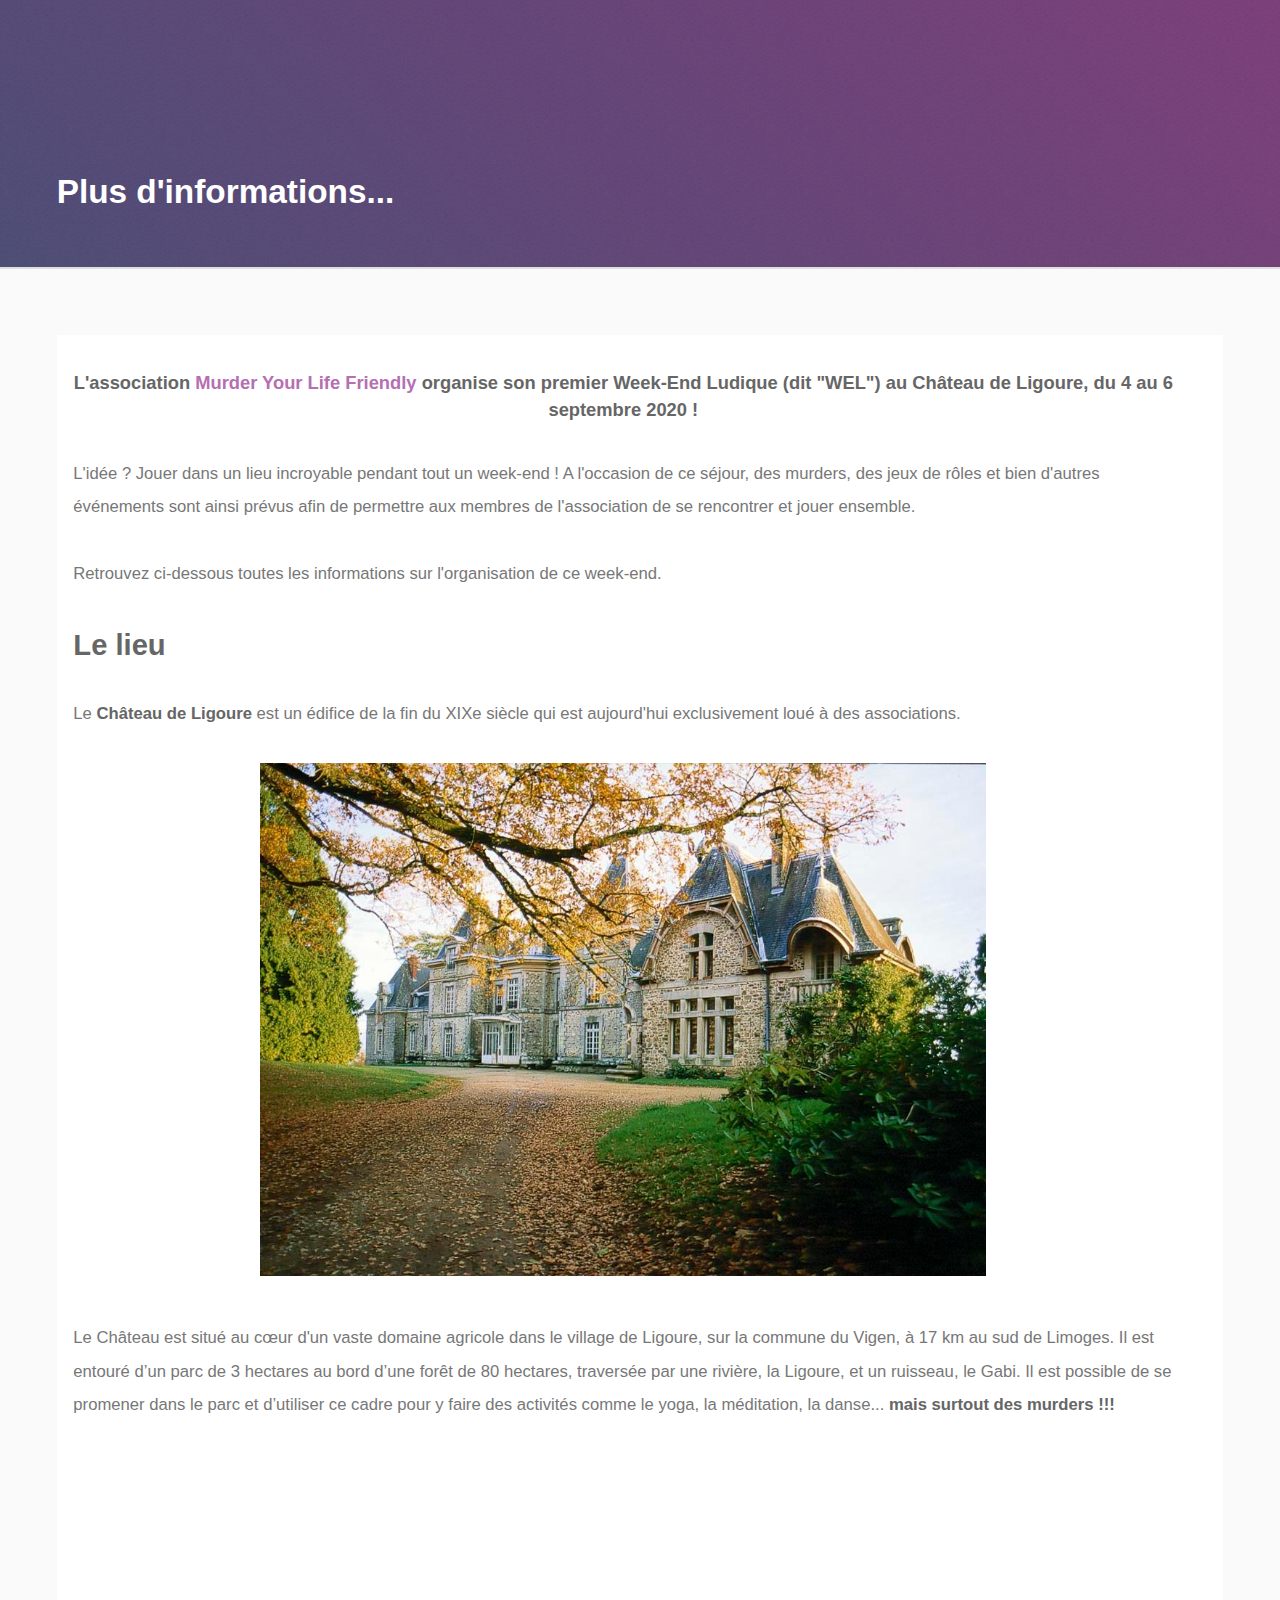
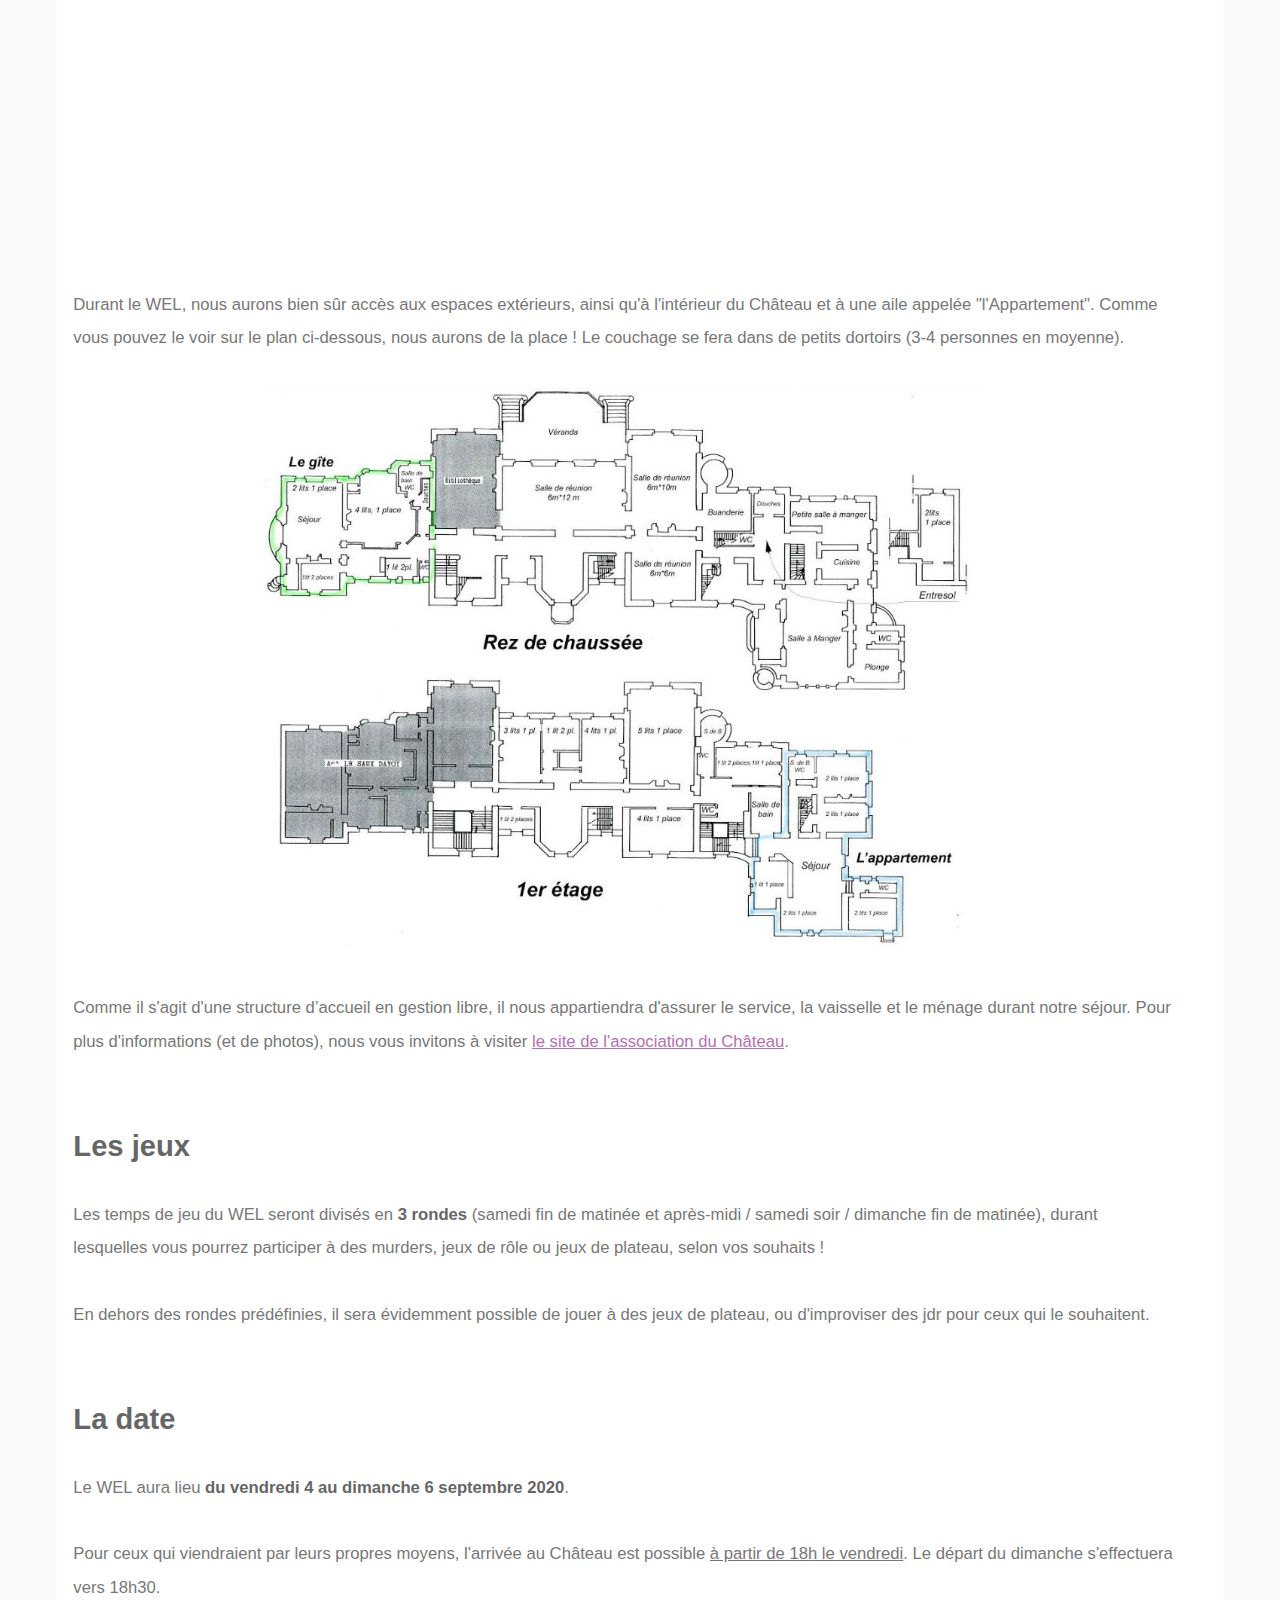
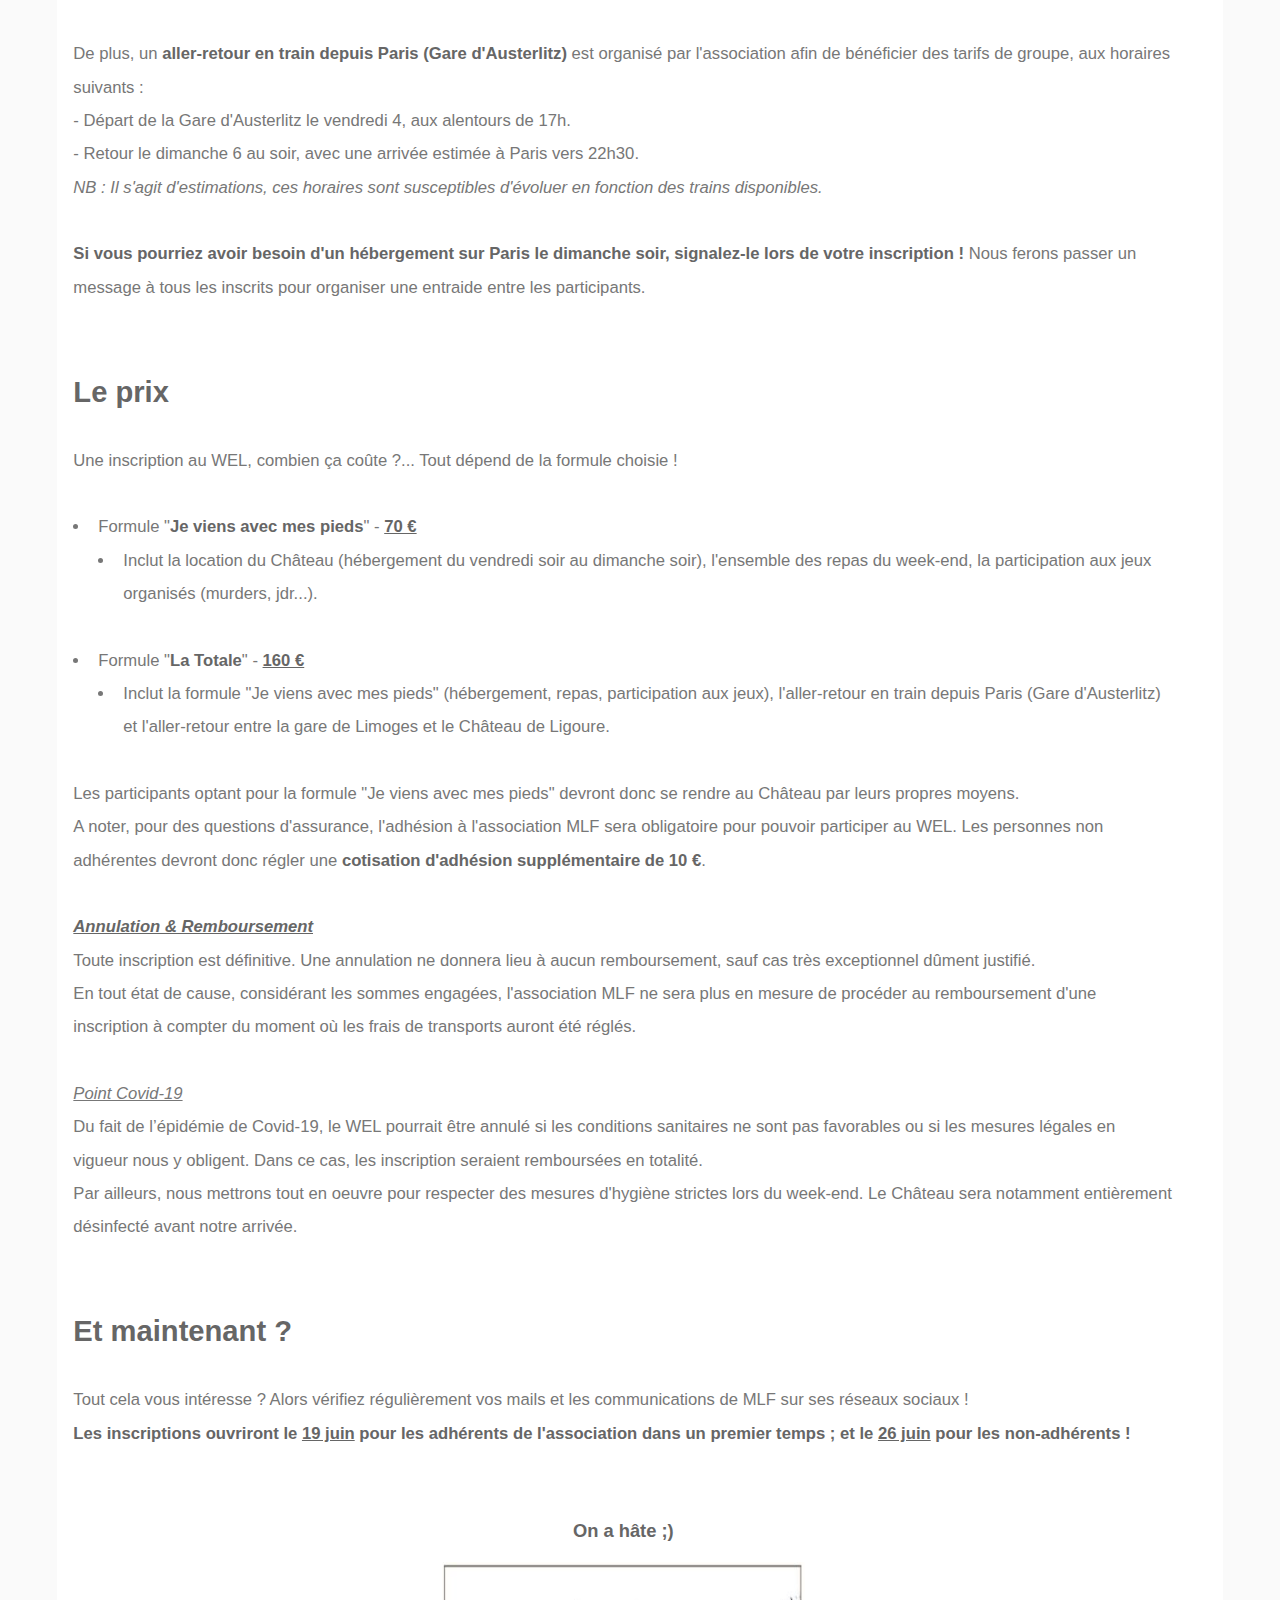
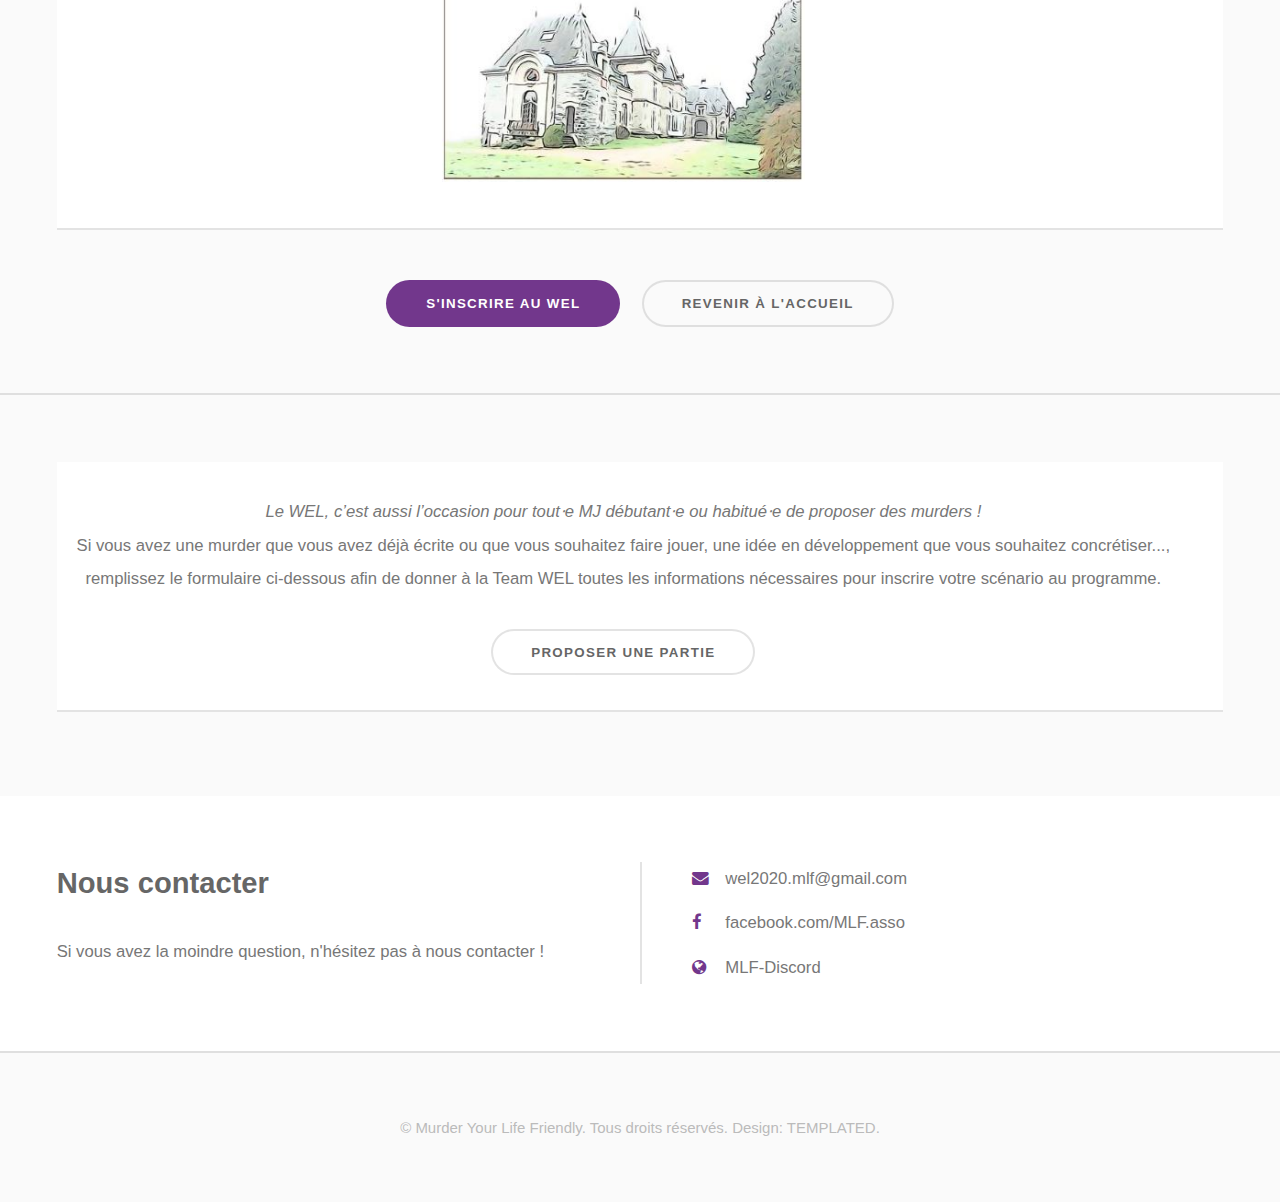
==== commit bd084d51: "add reimbursement/cancellation info" ====
--- a/infos.html
+++ b/infos.html
@@ -89,47 +89,44 @@
 							
 							<br>
 							<h2>La date</h2>
-							<p>Le WEL aura lieu le premier week-end de septembre, soit <strong>du vendredi 4 au dimanche 6 septembre 2020</strong>. L'arrivée au Château se fera en fin d'après-midi ou en soirée le vendredi. Le départ aura lieu au plus tard à 18h le dimanche.</p>
-							<p>Un <strong>aller-retour en train depuis Paris</strong> est organisé par l'association afin de bénéficier des tarifs de groupe. Dans ce cas, le départ s'effectuera le vendredi 4 aux alentours de 17h depuis la Gare d'Austerlitz. Le retour aura lieu le dimanche 6 au soir (arrivée estimée à Paris Austerlitz vers 21h30 ou 22h30). <em>NB : Il s'agit d'estimations, ces horaires sont susceptibles d'évoluer en fonction des trains disponibles.</em></p>
-							
-							<br>
-							<h2>L'organisation</h2>
 							<p>Le WEL aura lieu <strong>du vendredi 4 au dimanche 6 septembre 2020</strong>.</p>
 							<p>Pour ceux qui viendraient par leurs propres moyens, l'arrivée au Château est possible <u>à partir de 18h le vendredi</u>. Le départ du dimanche s'effectuera vers 18h30.</p>
-							<p>De plus, un <strong>aller-retour en train depuis Paris (Gare d'Austerlitz)</strong> est organisé par l'association afin de bénéficier des tarifs de groupe, aux horaires suivants :</p>
-							<ul>
-								<li>Départ le vendredi 4 aux alentours de 17h.</li>
-								<li>Retour le dimanche 6 au soir, avec une arrivée estimée à Paris vers 22h30.</li>
-							</ul>
-							<p><em>NB : Il s'agit d'estimations, ces horaires sont susceptibles d'évoluer en fonction des trains disponibles.</em></p>
+							<p>De plus, un <strong>aller-retour en train depuis Paris (Gare d'Austerlitz)</strong> est organisé par l'association afin de bénéficier des tarifs de groupe, aux horaires suivants :
+								<br>- Départ de la Gare d'Austerlitz le vendredi 4, aux alentours de 17h.
+								<br>- Retour le dimanche 6 au soir, avec une arrivée estimée à Paris vers 22h30.
+							<br><em>NB : Il s'agit d'estimations, ces horaires sont susceptibles d'évoluer en fonction des trains disponibles.</em></p>
 							<p><strong>Si vous pourriez avoir besoin d'un hébergement sur Paris le dimanche soir, signalez-le lors de votre inscription !</strong> Nous ferons passer un message à tous les inscrits pour organiser une entraide entre les participants.</p>
 							
 							<br>
 							<h2>Le prix</h2>
 							<p>Une inscription au WEL, combien ça coûte ?... Tout dépend de la formule choisie !</p>
 							<ul>
-								<li>Formule "<strong>Je viendrai avec mes pieds</strong>" - <strong><u>70 €</u></strong>
+								<li>Formule "<strong>Je viens avec mes pieds</strong>" - <strong><u>70 €</u></strong>
 									<ul>
 										<li>Inclut la location du Château (hébergement du vendredi soir au dimanche soir), l'ensemble des repas du week-end, la participation aux jeux organisés (murders, jdr...).</li>
 									</ul>
 								</li>
 								<li>Formule "<strong>La Totale</strong>" - <strong><u>160 €</u></strong>
 									<ul>
-										<li>Inclut la formule "Je viendrai avec mes pieds" (hébergement, repas, participation aux jeux), l'aller-retour en train depuis Paris (Gare d'Austerlitz) et l'aller-retour entre la gare de Limoges et le Château de Ligoure.</li>
+										<li>Inclut la formule "Je viens avec mes pieds" (hébergement, repas, participation aux jeux), l'aller-retour en train depuis Paris (Gare d'Austerlitz) et l'aller-retour entre la gare de Limoges et le Château de Ligoure.</li>
 									</ul>
 								</li>
 							</ul>
-							<p>Les participants optant pour la formule "Je viens avec mes pieds" devront donc se rendre au Château par leurs propres moyens.</p>
-							<p>A noter, pour des questions d'assurance, l'adhésion à l'association MLF sera obligatoire pour pouvoir participer au WEL. Les personnes non adhérentes devront donc régler une cotisation d'adhésion supplémentaire de 10 €.</p>
-							
-							<p><h3><em>Point Covid-19</em></h3>
-							<br>Bien entendu, du fait de l’épidémie de Covid-19, le WEL pourra être annulé si les conditions sanitaires ne sont pas favorables ou si les mesures légales en vigueur nous y obligent. Dans ce cas, votre inscription vous sera évidemment remboursée en totalité.
-							<br>Par ailleurs, nous mettrons tout en oeuvre pour respecter des mesures d'hygiène strictes lors du week-end. Le Château sera également entièrement désinfecté avant notre arrivée.</p>
+							<p>Les participants optant pour la formule "Je viens avec mes pieds" devront donc se rendre au Château par leurs propres moyens.
+							<br>A noter, pour des questions d'assurance, l'adhésion à l'association MLF sera obligatoire pour pouvoir participer au WEL. Les personnes non adhérentes devront donc régler une <strong>cotisation d'adhésion supplémentaire de 10 €</strong>.</p>
+							
+							<p><strong><em><u>Annulation & Remboursement</u></em></strong>
+							<br>Toute inscription est définitive. Une annulation ne donnera lieu à aucun remboursement, sauf cas très exceptionnel dûment justifié.
+							<br>En tout état de cause, considérant les sommes engagées, l'association MLF ne sera plus en mesure de procéder au remboursement d'une inscription à compter du moment où les frais de transports auront été réglés.</p>
+							
+							<p><em><u>Point Covid-19</u></em>
+							<br>Du fait de l’épidémie de Covid-19, le WEL pourrait être annulé si les conditions sanitaires ne sont pas favorables ou si les mesures légales en vigueur nous y obligent. Dans ce cas, les inscription seraient remboursées en totalité.
+							<br>Par ailleurs, nous mettrons tout en oeuvre pour respecter des mesures d'hygiène strictes lors du week-end. Le Château sera notamment entièrement désinfecté avant notre arrivée.</p>
 							
 							<br>
 							<h2>Et maintenant ?</h2>
-							<p>Tout cela vous intéresse ? Alors vérifiez régulièrement vos mails et les communications de MLF sur ses réseaux sociaux !</p>
-							<p><strong>Les inscriptions ouvriront le <u>19 juin</u> pour les adhérents de l'association dans un premier temps ; et le <u>26 juin</u> pour les non-adhérents !</strong></p>
+							<p>Tout cela vous intéresse ? Alors vérifiez régulièrement vos mails et les communications de MLF sur ses réseaux sociaux !
+							<br><strong>Les inscriptions ouvriront le <u>19 juin</u> pour les adhérents de l'association dans un premier temps ; et le <u>26 juin</u> pour les non-adhérents !</strong></p>
 							
 							<br>
 							<div align="center">
@@ -150,7 +147,7 @@
 				</div>
 			</section>
 
-			<section id="one" class="wrapper style2 alt">
+			<section class="wrapper style2 alt">
 				<div class="inner">
 					<div class="spotlight">
 						<div class="contentfull">
